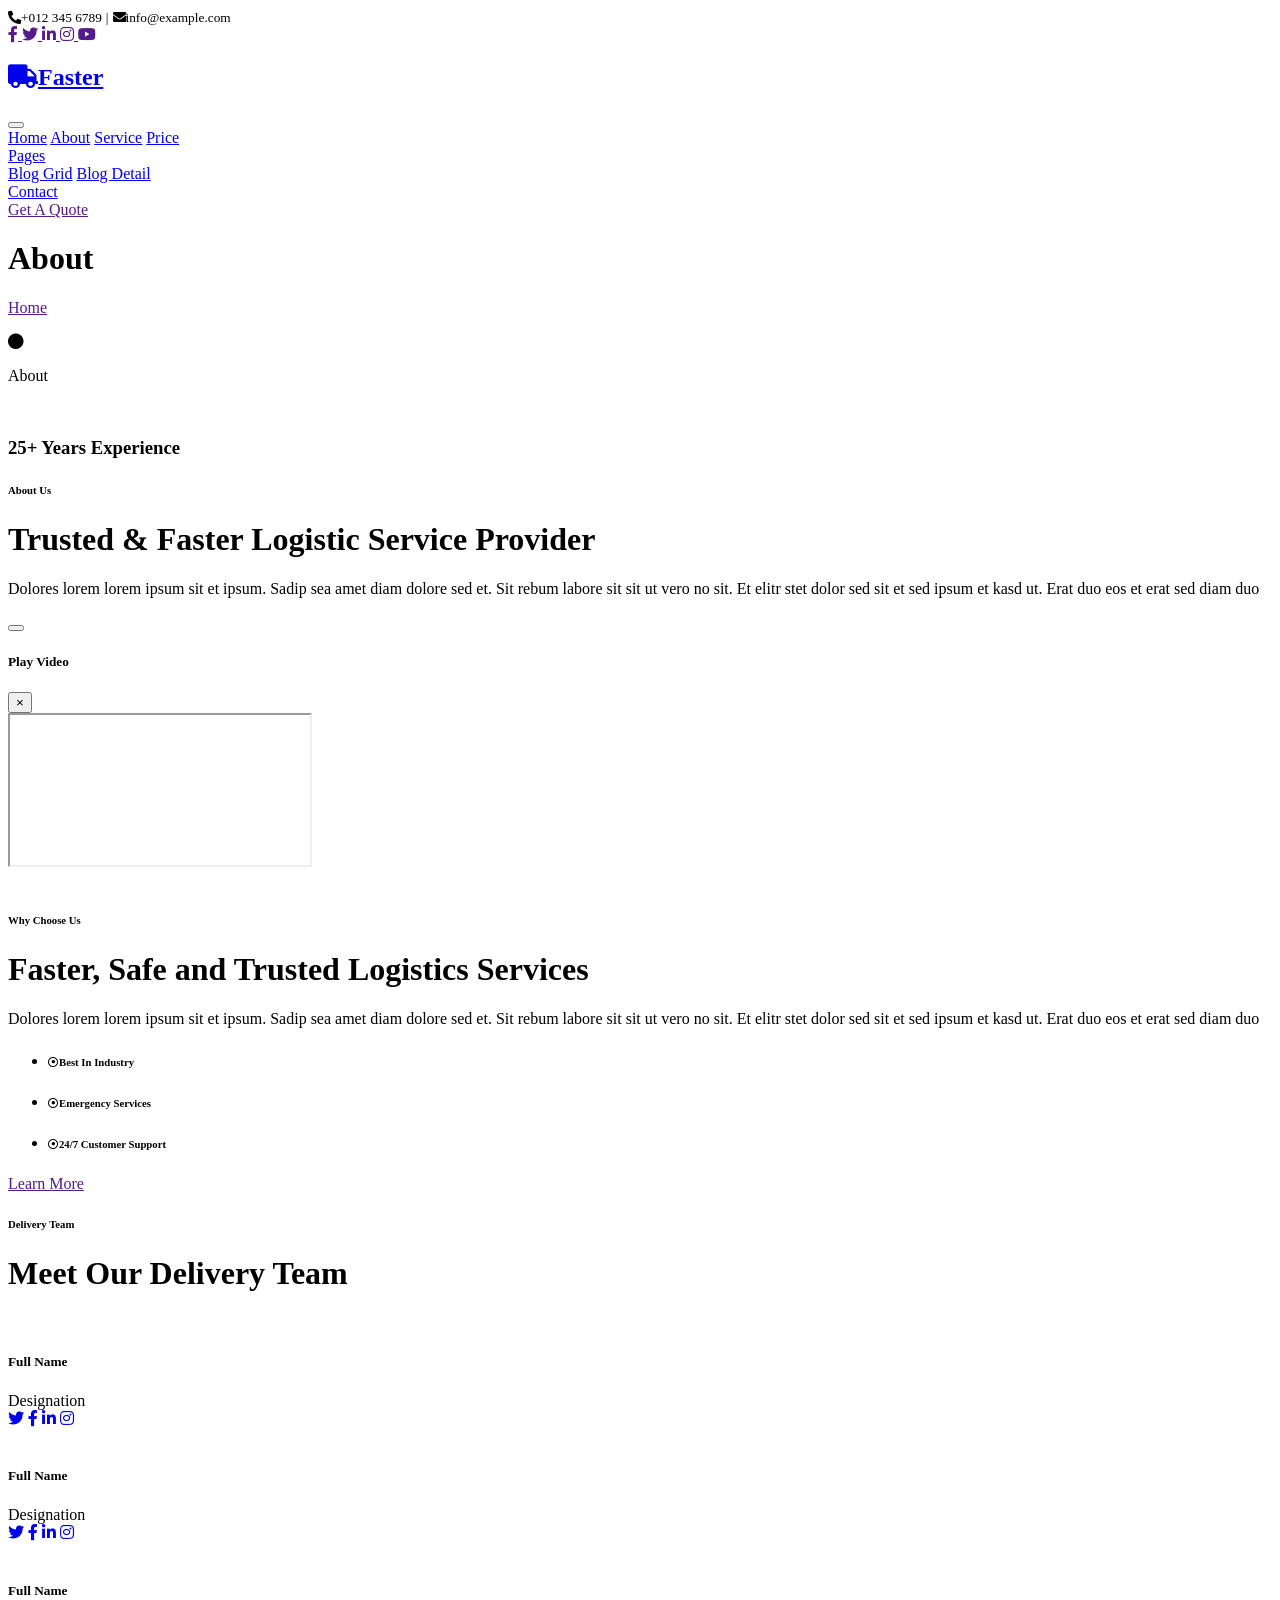
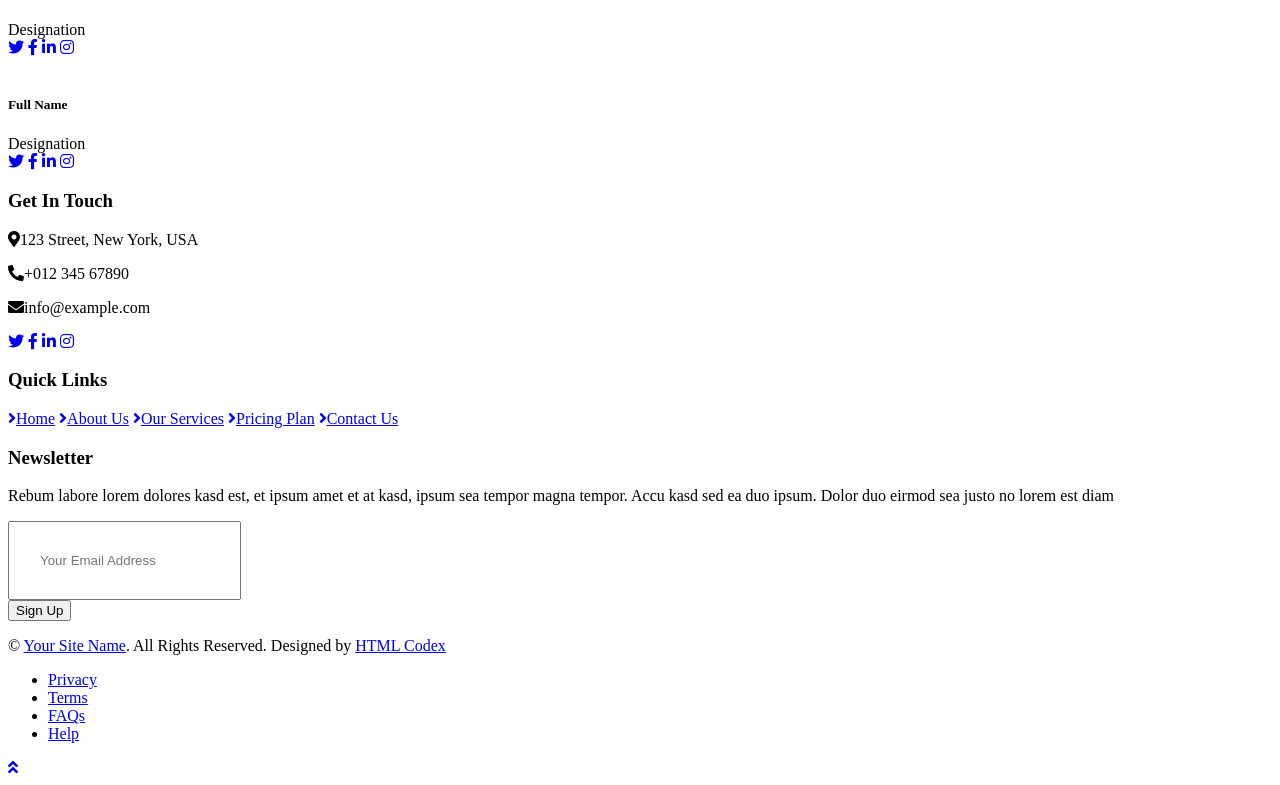
==== about.html @ ef4e95d3 "Add files via upload" ====
<!DOCTYPE html>
<html lang="en">

<head>
    <meta charset="utf-8">
    <title>FASTER - Logistics Company Website Template</title>
    <meta content="width=device-width, initial-scale=1.0" name="viewport">
    <meta content="Free HTML Templates" name="keywords">
    <meta content="Free HTML Templates" name="description">

    <!-- Favicon -->
    <link href="img/favicon.ico" rel="icon">

    <!-- Google Web Fonts -->
    <link rel="preconnect" href="https://fonts.gstatic.com">
    <link href="https://fonts.googleapis.com/css2?family=Poppins:wght@100;200;300;400;500;600;700;800;900&display=swap" rel="stylesheet">

    <!-- Font Awesome -->
    <link href="https://cdnjs.cloudflare.com/ajax/libs/font-awesome/5.10.0/css/all.min.css" rel="stylesheet">

    <!-- Libraries Stylesheet -->
    <link href="lib/owlcarousel/assets/owl.carousel.min.css" rel="stylesheet">

    <!-- Customized Bootstrap Stylesheet -->
    <link href="css/style.css" rel="stylesheet">
</head>

<body>
    <!-- Topbar Start -->
    <div class="container-fluid bg-dark">
        <div class="row py-2 px-lg-5">
            <div class="col-lg-6 text-center text-lg-left mb-2 mb-lg-0">
                <div class="d-inline-flex align-items-center text-white">
                    <small><i class="fa fa-phone-alt mr-2"></i>+012 345 6789</small>
                    <small class="px-3">|</small>
                    <small><i class="fa fa-envelope mr-2"></i>info@example.com</small>
                </div>
            </div>
            <div class="col-lg-6 text-center text-lg-right">
                <div class="d-inline-flex align-items-center">
                    <a class="text-white px-2" href="">
                        <i class="fab fa-facebook-f"></i>
                    </a>
                    <a class="text-white px-2" href="">
                        <i class="fab fa-twitter"></i>
                    </a>
                    <a class="text-white px-2" href="">
                        <i class="fab fa-linkedin-in"></i>
                    </a>
                    <a class="text-white px-2" href="">
                        <i class="fab fa-instagram"></i>
                    </a>
                    <a class="text-white pl-2" href="">
                        <i class="fab fa-youtube"></i>
                    </a>
                </div>
            </div>
        </div>
    </div>
    <!-- Topbar End -->


    <!-- Navbar Start -->
    <div class="container-fluid p-0">
        <nav class="navbar navbar-expand-lg bg-light navbar-light py-3 py-lg-0 px-lg-5">
            <a href="index.html" class="navbar-brand ml-lg-3">
                <h1 class="m-0 display-5 text-uppercase text-primary"><i class="fa fa-truck mr-2"></i>Faster</h1>
            </a>
            <button type="button" class="navbar-toggler" data-toggle="collapse" data-target="#navbarCollapse">
                <span class="navbar-toggler-icon"></span>
            </button>
            <div class="collapse navbar-collapse justify-content-between px-lg-3" id="navbarCollapse">
                <div class="navbar-nav m-auto py-0">
                    <a href="index.html" class="nav-item nav-link">Home</a>
                    <a href="about.html" class="nav-item nav-link active">About</a>
                    <a href="service.html" class="nav-item nav-link">Service</a>
                    <a href="price.html" class="nav-item nav-link">Price</a>
                    <div class="nav-item dropdown">
                        <a href="#" class="nav-link dropdown-toggle" data-toggle="dropdown">Pages</a>
                        <div class="dropdown-menu rounded-0 m-0">
                            <a href="blog.html" class="dropdown-item">Blog Grid</a>
                            <a href="single.html" class="dropdown-item">Blog Detail</a>
                        </div>
                    </div>
                    <a href="contact.html" class="nav-item nav-link">Contact</a>
                </div>
                <a href="" class="btn btn-primary py-2 px-4 d-none d-lg-block">Get A Quote</a>
            </div>
        </nav>
    </div>
    <!-- Navbar End -->


    <!-- Header Start -->
    <div class="jumbotron jumbotron-fluid mb-5">
        <div class="container text-center py-5">
            <h1 class="text-white display-3">About</h1>
            <div class="d-inline-flex align-items-center text-white">
                <p class="m-0"><a class="text-white" href="">Home</a></p>
                <i class="fa fa-circle px-3"></i>
                <p class="m-0">About</p>
            </div>
        </div>
    </div>
    <!-- Header End -->


    <!-- About Start -->
    <div class="container-fluid py-5">
        <div class="container">
            <div class="row align-items-center">
                <div class="col-lg-5 pb-4 pb-lg-0">
                    <img class="img-fluid w-100" src="img/about.jpg" alt="">
                    <div class="bg-primary text-dark text-center p-4">
                        <h3 class="m-0">25+ Years Experience</h3>
                    </div>
                </div>
                <div class="col-lg-7">
                    <h6 class="text-primary text-uppercase font-weight-bold">About Us</h6>
                    <h1 class="mb-4">Trusted & Faster Logistic Service Provider</h1>
                    <p class="mb-4">Dolores lorem lorem ipsum sit et ipsum. Sadip sea amet diam dolore sed et. Sit rebum labore sit sit ut vero no sit. Et elitr stet dolor sed sit et sed ipsum et kasd ut. Erat duo eos et erat sed diam duo</p>
                    <div class="d-flex align-items-center pt-2">
                        <button type="button" class="btn-play" data-toggle="modal"
                            data-src="https://www.youtube.com/embed/DWRcNpR6Kdc" data-target="#videoModal">
                            <span></span>
                        </button>
                        <h5 class="font-weight-bold m-0 ml-4">Play Video</h5>
                    </div>
                </div>
            </div>
        </div>
        <!-- Video Modal -->
        <div class="modal fade" id="videoModal" tabindex="-1" role="dialog" aria-labelledby="exampleModalLabel" aria-hidden="true">
            <div class="modal-dialog" role="document">
                <div class="modal-content">
                    <div class="modal-body">
                        <button type="button" class="close" data-dismiss="modal" aria-label="Close">
                            <span aria-hidden="true">&times;</span>
                        </button>        
                        <!-- 16:9 aspect ratio -->
                        <div class="embed-responsive embed-responsive-16by9">
                            <iframe class="embed-responsive-item" src="" id="video"  allowscriptaccess="always" allow="autoplay"></iframe>
                        </div>
                    </div>
                </div>
            </div>
        </div>
    </div>
    <!-- About End -->


    <!-- Features Start -->
    <div class="container-fluid bg-secondary my-5">
        <div class="container">
            <div class="row align-items-center">
                <div class="col-lg-5">
                    <img class="img-fluid w-100" src="img/feature.jpg" alt="">
                </div>
                <div class="col-lg-7 py-5 py-lg-0">
                    <h6 class="text-primary text-uppercase font-weight-bold">Why Choose Us</h6>
                    <h1 class="mb-4">Faster, Safe and Trusted Logistics Services</h1>
                    <p class="mb-4">Dolores lorem lorem ipsum sit et ipsum. Sadip sea amet diam dolore sed et. Sit rebum labore sit sit ut vero no sit. Et elitr stet dolor sed sit et sed ipsum et kasd ut. Erat duo eos et erat sed diam duo</p>
                    <ul class="list-inline">
                        <li><h6><i class="far fa-dot-circle text-primary mr-3"></i>Best In Industry</h6>
                        <li><h6><i class="far fa-dot-circle text-primary mr-3"></i>Emergency Services</h6></li>
                        <li><h6><i class="far fa-dot-circle text-primary mr-3"></i>24/7 Customer Support</h6></li>
                    </ul>
                    <a href="" class="btn btn-primary mt-3 py-2 px-4">Learn More</a>
                </div>
            </div>
        </div>
    </div>
    <!-- Features End -->


    <!-- Team Start -->
    <div class="container-fluid pt-5">
        <div class="container">
            <div class="text-center pb-2">
                <h6 class="text-primary text-uppercase font-weight-bold">Delivery Team</h6>
                <h1 class="mb-4">Meet Our Delivery Team</h1>
            </div>
            <div class="row">
                <div class="col-lg-3 col-md-6">
                    <div class="team card position-relative overflow-hidden border-0 mb-5">
                        <img class="card-img-top" src="img/team-1.jpg" alt="">
                        <div class="card-body text-center p-0">
                            <div class="team-text d-flex flex-column justify-content-center bg-secondary">
                                <h5 class="font-weight-bold">Full Name</h5>
                                <span>Designation</span>
                            </div>
                            <div class="team-social d-flex align-items-center justify-content-center bg-primary">
                                <a class="btn btn-outline-dark btn-social mr-2" href="#"><i class="fab fa-twitter"></i></a>
                                <a class="btn btn-outline-dark btn-social mr-2" href="#"><i class="fab fa-facebook-f"></i></a>
                                <a class="btn btn-outline-dark btn-social mr-2" href="#"><i class="fab fa-linkedin-in"></i></a>
                                <a class="btn btn-outline-dark btn-social" href="#"><i class="fab fa-instagram"></i></a>
                            </div>
                        </div>
                    </div>
                </div>
                <div class="col-lg-3 col-md-6">
                    <div class="team card position-relative overflow-hidden border-0 mb-5">
                        <img class="card-img-top" src="img/team-2.jpg" alt="">
                        <div class="card-body text-center p-0">
                            <div class="team-text d-flex flex-column justify-content-center bg-secondary">
                                <h5 class="font-weight-bold">Full Name</h5>
                                <span>Designation</span>
                            </div>
                            <div class="team-social d-flex align-items-center justify-content-center bg-primary">
                                <a class="btn btn-outline-dark btn-social mr-2" href="#"><i class="fab fa-twitter"></i></a>
                                <a class="btn btn-outline-dark btn-social mr-2" href="#"><i class="fab fa-facebook-f"></i></a>
                                <a class="btn btn-outline-dark btn-social mr-2" href="#"><i class="fab fa-linkedin-in"></i></a>
                                <a class="btn btn-outline-dark btn-social" href="#"><i class="fab fa-instagram"></i></a>
                            </div>
                        </div>
                    </div>
                </div>
                <div class="col-lg-3 col-md-6">
                    <div class="team card position-relative overflow-hidden border-0 mb-5">
                        <img class="card-img-top" src="img/team-3.jpg" alt="">
                        <div class="card-body text-center p-0">
                            <div class="team-text d-flex flex-column justify-content-center bg-secondary">
                                <h5 class="font-weight-bold">Full Name</h5>
                                <span>Designation</span>
                            </div>
                            <div class="team-social d-flex align-items-center justify-content-center bg-primary">
                                <a class="btn btn-outline-dark btn-social mr-2" href="#"><i class="fab fa-twitter"></i></a>
                                <a class="btn btn-outline-dark btn-social mr-2" href="#"><i class="fab fa-facebook-f"></i></a>
                                <a class="btn btn-outline-dark btn-social mr-2" href="#"><i class="fab fa-linkedin-in"></i></a>
                                <a class="btn btn-outline-dark btn-social" href="#"><i class="fab fa-instagram"></i></a>
                            </div>
                        </div>
                    </div>
                </div>
                <div class="col-lg-3 col-md-6">
                    <div class="team card position-relative overflow-hidden border-0 mb-5">
                        <img class="card-img-top" src="img/team-4.jpg" alt="">
                        <div class="card-body text-center p-0">
                            <div class="team-text d-flex flex-column justify-content-center bg-secondary">
                                <h5 class="font-weight-bold">Full Name</h5>
                                <span>Designation</span>
                            </div>
                            <div class="team-social d-flex align-items-center justify-content-center bg-primary">
                                <a class="btn btn-outline-dark btn-social mr-2" href="#"><i class="fab fa-twitter"></i></a>
                                <a class="btn btn-outline-dark btn-social mr-2" href="#"><i class="fab fa-facebook-f"></i></a>
                                <a class="btn btn-outline-dark btn-social mr-2" href="#"><i class="fab fa-linkedin-in"></i></a>
                                <a class="btn btn-outline-dark btn-social" href="#"><i class="fab fa-instagram"></i></a>
                            </div>
                        </div>
                    </div>
                </div>
            </div>
        </div>
    </div>
    <!-- Team End -->


    <!-- Footer Start -->
    <div class="container-fluid bg-dark text-white mt-5 py-5 px-sm-3 px-md-5">
        <div class="row pt-5">
            <div class="col-lg-7 col-md-6">
                <div class="row">
                    <div class="col-md-6 mb-5">
                        <h3 class="text-primary mb-4">Get In Touch</h3>
                        <p><i class="fa fa-map-marker-alt mr-2"></i>123 Street, New York, USA</p>
                        <p><i class="fa fa-phone-alt mr-2"></i>+012 345 67890</p>
                        <p><i class="fa fa-envelope mr-2"></i>info@example.com</p>
                        <div class="d-flex justify-content-start mt-4">
                            <a class="btn btn-outline-light btn-social mr-2" href="#"><i class="fab fa-twitter"></i></a>
                            <a class="btn btn-outline-light btn-social mr-2" href="#"><i class="fab fa-facebook-f"></i></a>
                            <a class="btn btn-outline-light btn-social mr-2" href="#"><i class="fab fa-linkedin-in"></i></a>
                            <a class="btn btn-outline-light btn-social" href="#"><i class="fab fa-instagram"></i></a>
                        </div>
                    </div>
                    <div class="col-md-6 mb-5">
                        <h3 class="text-primary mb-4">Quick Links</h3>
                        <div class="d-flex flex-column justify-content-start">
                            <a class="text-white mb-2" href="#"><i class="fa fa-angle-right mr-2"></i>Home</a>
                            <a class="text-white mb-2" href="#"><i class="fa fa-angle-right mr-2"></i>About Us</a>
                            <a class="text-white mb-2" href="#"><i class="fa fa-angle-right mr-2"></i>Our Services</a>
                            <a class="text-white mb-2" href="#"><i class="fa fa-angle-right mr-2"></i>Pricing Plan</a>
                            <a class="text-white" href="#"><i class="fa fa-angle-right mr-2"></i>Contact Us</a>
                        </div>
                    </div>
                </div>
            </div>
            <div class="col-lg-5 col-md-6 mb-5">
                <h3 class="text-primary mb-4">Newsletter</h3>
                <p>Rebum labore lorem dolores kasd est, et ipsum amet et at kasd, ipsum sea tempor magna tempor. Accu kasd sed ea duo ipsum. Dolor duo eirmod sea justo no lorem est diam</p>
                <div class="w-100">
                    <div class="input-group">
                        <input type="text" class="form-control border-light" style="padding: 30px;" placeholder="Your Email Address">
                        <div class="input-group-append">
                            <button class="btn btn-primary px-4">Sign Up</button>
                        </div>
                    </div>
                </div>
            </div>
        </div>
    </div>
    <div class="container-fluid bg-dark text-white border-top py-4 px-sm-3 px-md-5" style="border-color: #3E3E4E !important;">
        <div class="row">
            <div class="col-lg-6 text-center text-md-left mb-3 mb-md-0">
                <p class="m-0 text-white">&copy; <a href="#">Your Site Name</a>. All Rights Reserved. 
				
				<!--/*** This template is free as long as you keep the footer author’s credit link/attribution link/backlink. If you'd like to use the template without the footer author’s credit link/attribution link/backlink, you can purchase the Credit Removal License from "https://htmlcodex.com/credit-removal". Thank you for your support. ***/-->
				Designed by <a href="https://htmlcodex.com">HTML Codex</a>
                </p>
            </div>
            <div class="col-lg-6 text-center text-md-right">
                <ul class="nav d-inline-flex">
                    <li class="nav-item">
                        <a class="nav-link text-white py-0" href="#">Privacy</a>
                    </li>
                    <li class="nav-item">
                        <a class="nav-link text-white py-0" href="#">Terms</a>
                    </li>
                    <li class="nav-item">
                        <a class="nav-link text-white py-0" href="#">FAQs</a>
                    </li>
                    <li class="nav-item">
                        <a class="nav-link text-white py-0" href="#">Help</a>
                    </li>
                </ul>
            </div>
        </div>
    </div>
    <!-- Footer End -->


    <!-- Back to Top -->
    <a href="#" class="btn btn-lg btn-primary back-to-top"><i class="fa fa-angle-double-up"></i></a>


    <!-- JavaScript Libraries -->
    <script src="https://code.jquery.com/jquery-3.4.1.min.js"></script>
    <script src="https://stackpath.bootstrapcdn.com/bootstrap/4.4.1/js/bootstrap.bundle.min.js"></script>
    <script src="lib/easing/easing.min.js"></script>
    <script src="lib/waypoints/waypoints.min.js"></script>
    <script src="lib/counterup/counterup.min.js"></script>
    <script src="lib/owlcarousel/owl.carousel.min.js"></script>

    <!-- Contact Javascript File -->
    <script src="mail/jqBootstrapValidation.min.js"></script>
    <script src="mail/contact.js"></script>

    <!-- Template Javascript -->
    <script src="js/main.js"></script>
</body>

</html>
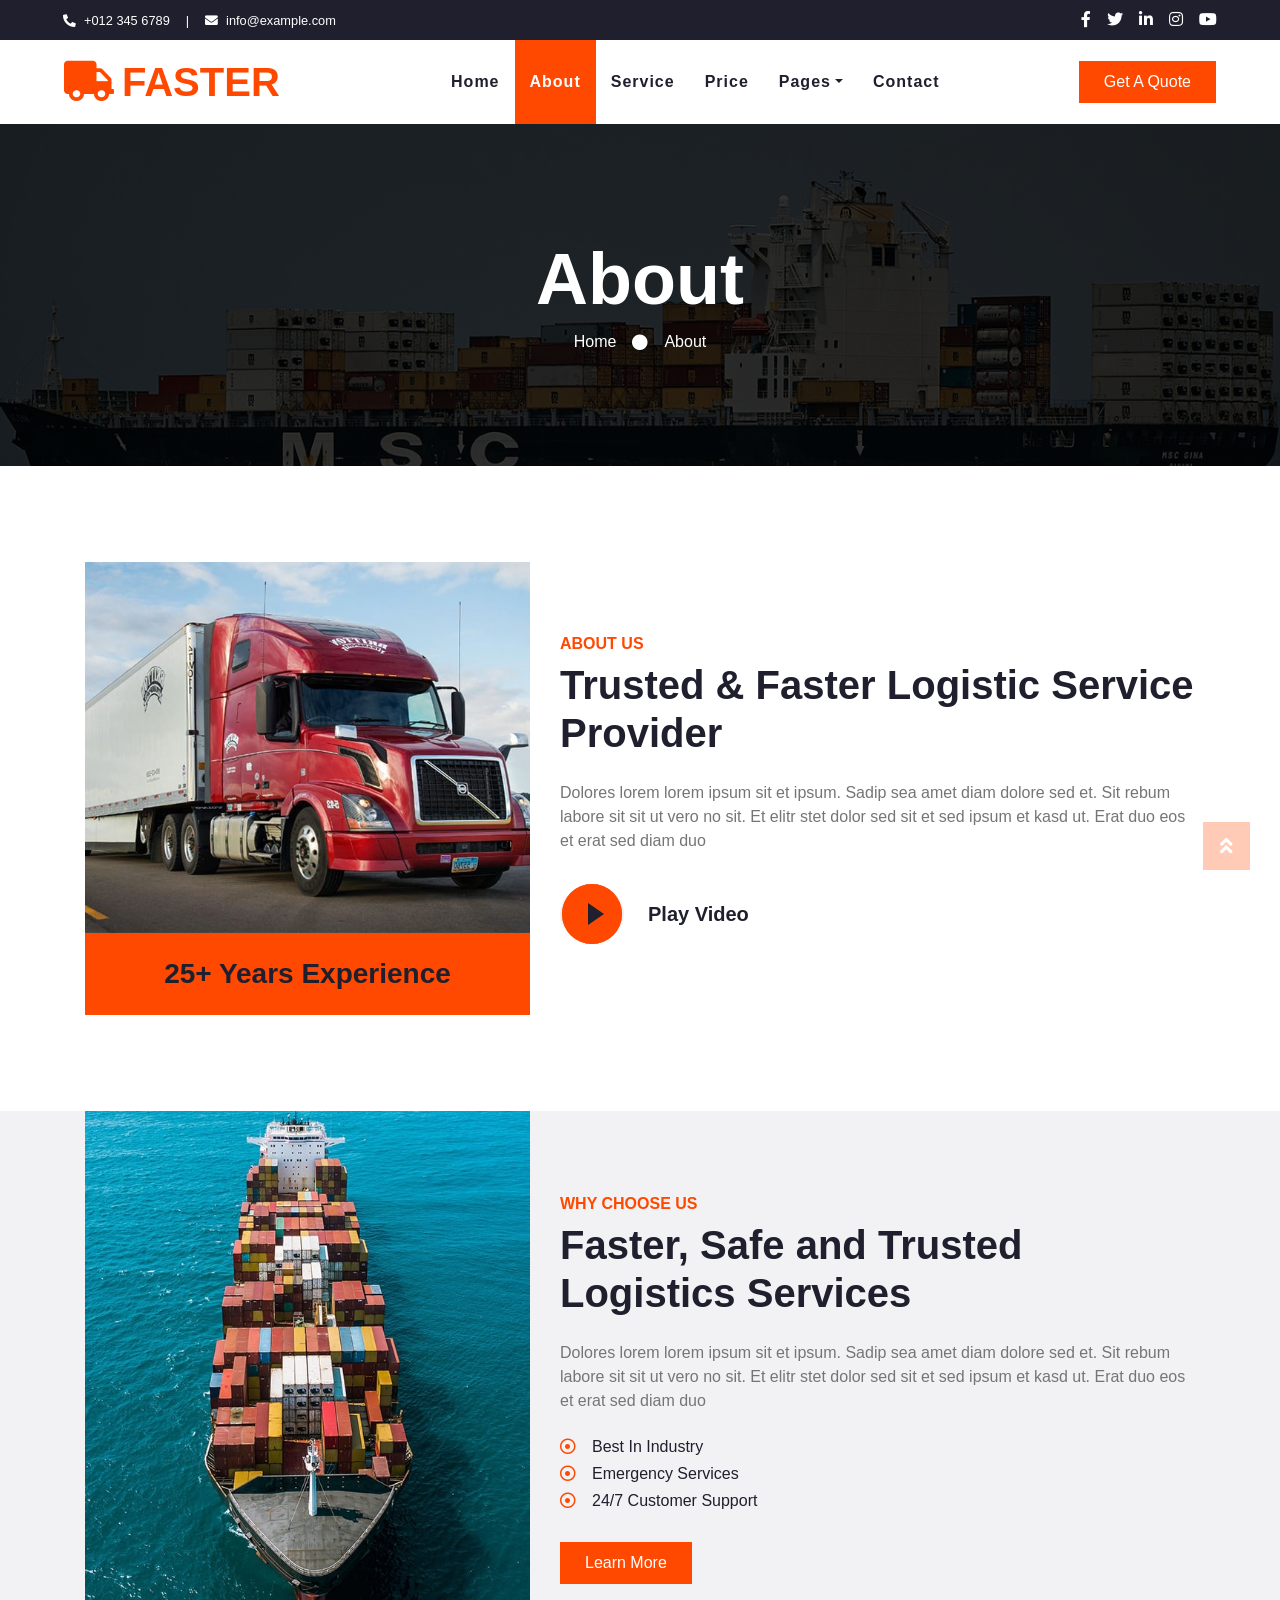
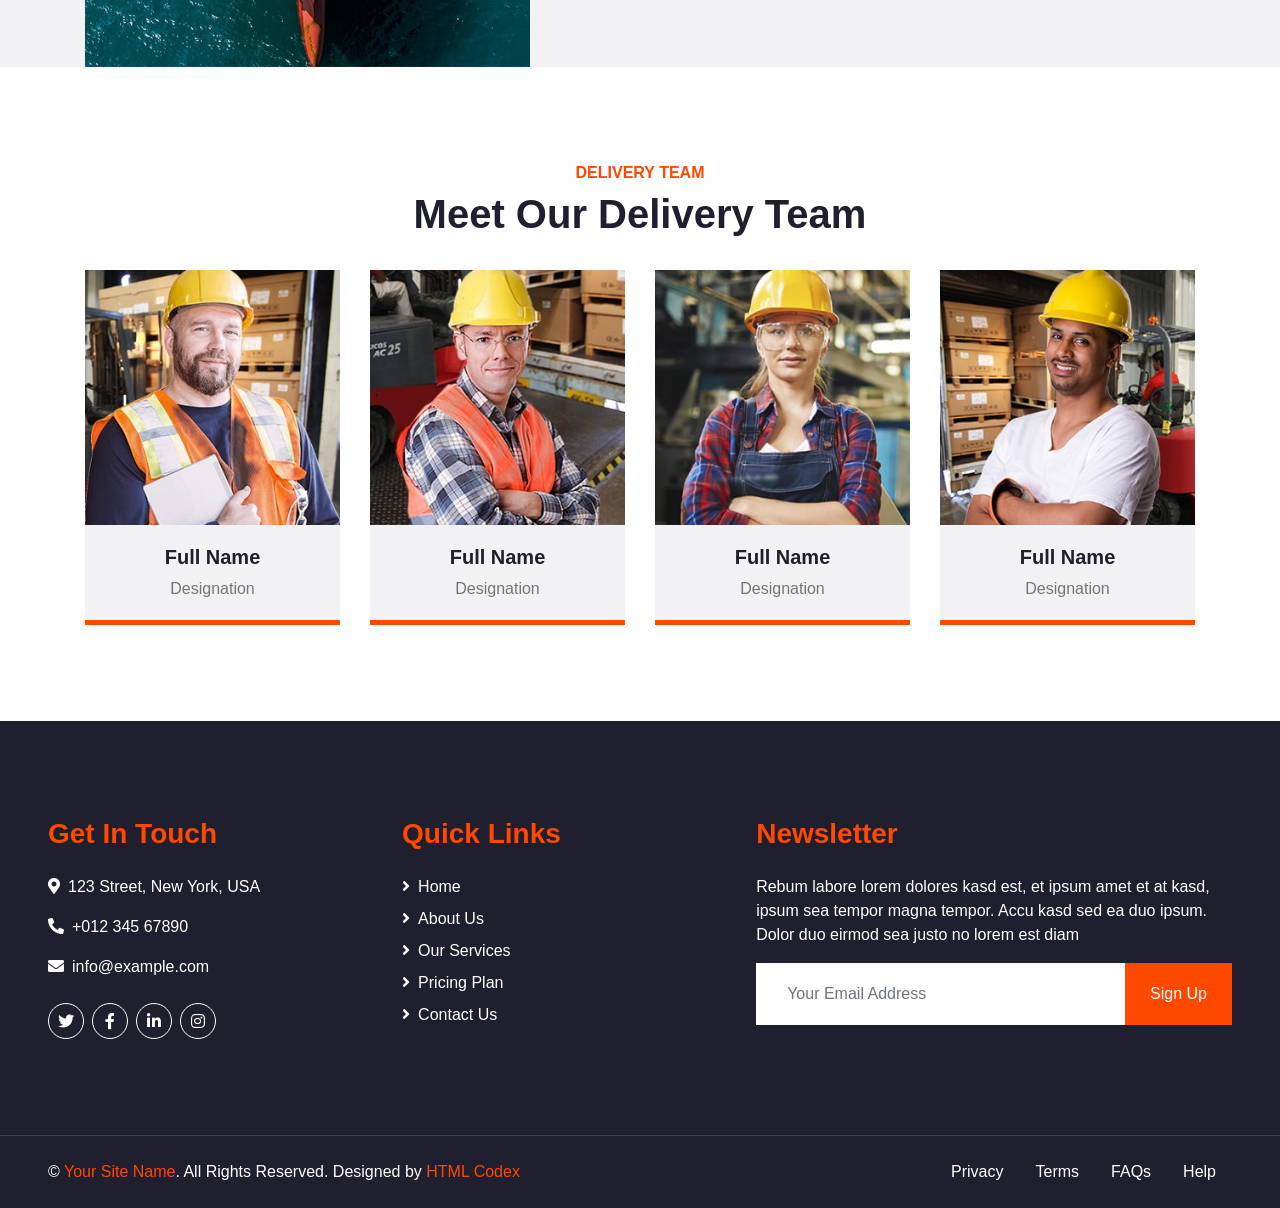
==== commit 90f45141: "Update about.html" ====
--- a/about.html
+++ b/about.html
@@ -3,7 +3,7 @@
 
 <head>
     <meta charset="utf-8">
-    <title>FASTER - Logistics Company Website Template</title>
+    <title>FASTER </title>
     <meta content="width=device-width, initial-scale=1.0" name="viewport">
     <meta content="Free HTML Templates" name="keywords">
     <meta content="Free HTML Templates" name="description">
@@ -348,4 +348,5 @@
     <script src="js/main.js"></script>
 </body>
 
-</html>+
+</html>
--- a/css/style.css
+++ b/css/style.css
@@ -0,0 +1,9706 @@
+/******* Bootstrap Theming ********/
+/*!
+ * Bootstrap v4.5.3 (https://getbootstrap.com/)
+ * Copyright 2011-2020 The Bootstrap Authors
+ * Copyright 2011-2020 Twitter, Inc.
+ * Licensed under MIT (https://github.com/twbs/bootstrap/blob/main/LICENSE)
+ */
+:root {
+  --blue: #007bff;
+  --indigo: #6610f2;
+  --purple: #6f42c1;
+  --pink: #e83e8c;
+  --red: #dc3545;
+  --orange: #fd7e14;
+  --yellow: #ffc107;
+  --green: #28a745;
+  --teal: #20c997;
+  --cyan: #17a2b8;
+  --white: #fff;
+  --gray: #6c757d;
+  --gray-dark: #343a40;
+  --primary: #FF4800;
+  --secondary: #F2F2F4;
+  --success: #28a745;
+  --info: #17a2b8;
+  --warning: #ffc107;
+  --danger: #dc3545;
+  --light: #FFFFFF;
+  --dark: #1F1F2E;
+  --breakpoint-xs: 0;
+  --breakpoint-sm: 576px;
+  --breakpoint-md: 768px;
+  --breakpoint-lg: 992px;
+  --breakpoint-xl: 1200px;
+  --font-family-sans-serif: "Poppins", sans-serif;
+  --font-family-monospace: SFMono-Regular, Menlo, Monaco, Consolas, "Liberation Mono", "Courier New", monospace;
+}
+
+*,
+*::before,
+*::after {
+  box-sizing: border-box;
+}
+
+html {
+  font-family: sans-serif;
+  line-height: 1.15;
+  -webkit-text-size-adjust: 100%;
+  -webkit-tap-highlight-color: rgba(0, 0, 0, 0);
+}
+
+article, aside, figcaption, figure, footer, header, hgroup, main, nav, section {
+  display: block;
+}
+
+body {
+  margin: 0;
+  font-family: "Poppins", sans-serif;
+  font-size: 1rem;
+  font-weight: 400;
+  line-height: 1.5;
+  color: #757575;
+  text-align: left;
+  background-color: #fff;
+}
+
+[tabindex="-1"]:focus:not(:focus-visible) {
+  outline: 0 !important;
+}
+
+hr {
+  box-sizing: content-box;
+  height: 0;
+  overflow: visible;
+}
+
+h1, h2, h3, h4, h5, h6 {
+  margin-top: 0;
+  margin-bottom: 0.5rem;
+}
+
+p {
+  margin-top: 0;
+  margin-bottom: 1rem;
+}
+
+abbr[title],
+abbr[data-original-title] {
+  text-decoration: underline;
+  text-decoration: underline dotted;
+  cursor: help;
+  border-bottom: 0;
+  text-decoration-skip-ink: none;
+}
+
+address {
+  margin-bottom: 1rem;
+  font-style: normal;
+  line-height: inherit;
+}
+
+ol,
+ul,
+dl {
+  margin-top: 0;
+  margin-bottom: 1rem;
+}
+
+ol ol,
+ul ul,
+ol ul,
+ul ol {
+  margin-bottom: 0;
+}
+
+dt {
+  font-weight: 700;
+}
+
+dd {
+  margin-bottom: .5rem;
+  margin-left: 0;
+}
+
+blockquote {
+  margin: 0 0 1rem;
+}
+
+b,
+strong {
+  font-weight: bolder;
+}
+
+small {
+  font-size: 80%;
+}
+
+sub,
+sup {
+  position: relative;
+  font-size: 75%;
+  line-height: 0;
+  vertical-align: baseline;
+}
+
+sub {
+  bottom: -.25em;
+}
+
+sup {
+  top: -.5em;
+}
+
+a {
+  color: #FF4800;
+  text-decoration: none;
+  background-color: transparent;
+}
+
+a:hover {
+  color: #b33200;
+  text-decoration: underline;
+}
+
+a:not([href]):not([class]) {
+  color: inherit;
+  text-decoration: none;
+}
+
+a:not([href]):not([class]):hover {
+  color: inherit;
+  text-decoration: none;
+}
+
+pre,
+code,
+kbd,
+samp {
+  font-family: SFMono-Regular, Menlo, Monaco, Consolas, "Liberation Mono", "Courier New", monospace;
+  font-size: 1em;
+}
+
+pre {
+  margin-top: 0;
+  margin-bottom: 1rem;
+  overflow: auto;
+  -ms-overflow-style: scrollbar;
+}
+
+figure {
+  margin: 0 0 1rem;
+}
+
+img {
+  vertical-align: middle;
+  border-style: none;
+}
+
+svg {
+  overflow: hidden;
+  vertical-align: middle;
+}
+
+table {
+  border-collapse: collapse;
+}
+
+caption {
+  padding-top: 0.75rem;
+  padding-bottom: 0.75rem;
+  color: #6c757d;
+  text-align: left;
+  caption-side: bottom;
+}
+
+th {
+  text-align: inherit;
+  text-align: -webkit-match-parent;
+}
+
+label {
+  display: inline-block;
+  margin-bottom: 0.5rem;
+}
+
+button {
+  border-radius: 0;
+}
+
+button:focus {
+  outline: 1px dotted;
+  outline: 5px auto -webkit-focus-ring-color;
+}
+
+input,
+button,
+select,
+optgroup,
+textarea {
+  margin: 0;
+  font-family: inherit;
+  font-size: inherit;
+  line-height: inherit;
+}
+
+button,
+input {
+  overflow: visible;
+}
+
+button,
+select {
+  text-transform: none;
+}
+
+[role="button"] {
+  cursor: pointer;
+}
+
+select {
+  word-wrap: normal;
+}
+
+button,
+[type="button"],
+[type="reset"],
+[type="submit"] {
+  -webkit-appearance: button;
+}
+
+button:not(:disabled),
+[type="button"]:not(:disabled),
+[type="reset"]:not(:disabled),
+[type="submit"]:not(:disabled) {
+  cursor: pointer;
+}
+
+button::-moz-focus-inner,
+[type="button"]::-moz-focus-inner,
+[type="reset"]::-moz-focus-inner,
+[type="submit"]::-moz-focus-inner {
+  padding: 0;
+  border-style: none;
+}
+
+input[type="radio"],
+input[type="checkbox"] {
+  box-sizing: border-box;
+  padding: 0;
+}
+
+textarea {
+  overflow: auto;
+  resize: vertical;
+}
+
+fieldset {
+  min-width: 0;
+  padding: 0;
+  margin: 0;
+  border: 0;
+}
+
+legend {
+  display: block;
+  width: 100%;
+  max-width: 100%;
+  padding: 0;
+  margin-bottom: .5rem;
+  font-size: 1.5rem;
+  line-height: inherit;
+  color: inherit;
+  white-space: normal;
+}
+
+@media (max-width: 1200px) {
+  legend {
+    font-size: calc(1.275rem + 0.3vw) ;
+  }
+}
+
+progress {
+  vertical-align: baseline;
+}
+
+[type="number"]::-webkit-inner-spin-button,
+[type="number"]::-webkit-outer-spin-button {
+  height: auto;
+}
+
+[type="search"] {
+  outline-offset: -2px;
+  -webkit-appearance: none;
+}
+
+[type="search"]::-webkit-search-decoration {
+  -webkit-appearance: none;
+}
+
+::-webkit-file-upload-button {
+  font: inherit;
+  -webkit-appearance: button;
+}
+
+output {
+  display: inline-block;
+}
+
+summary {
+  display: list-item;
+  cursor: pointer;
+}
+
+template {
+  display: none;
+}
+
+[hidden] {
+  display: none !important;
+}
+
+h1, h2, h3, h4, h5, h6,
+.h1, .h2, .h3, .h4, .h5, .h6 {
+  margin-bottom: 0.5rem;
+  font-weight: 500;
+  line-height: 1.2;
+  color: #1F1F2E;
+}
+
+h1, .h1 {
+  font-size: 2.5rem;
+}
+
+@media (max-width: 1200px) {
+  h1, .h1 {
+    font-size: calc(1.375rem + 1.5vw) ;
+  }
+}
+
+h2, .h2 {
+  font-size: 2rem;
+}
+
+@media (max-width: 1200px) {
+  h2, .h2 {
+    font-size: calc(1.325rem + 0.9vw) ;
+  }
+}
+
+h3, .h3 {
+  font-size: 1.75rem;
+}
+
+@media (max-width: 1200px) {
+  h3, .h3 {
+    font-size: calc(1.3rem + 0.6vw) ;
+  }
+}
+
+h4, .h4 {
+  font-size: 1.5rem;
+}
+
+@media (max-width: 1200px) {
+  h4, .h4 {
+    font-size: calc(1.275rem + 0.3vw) ;
+  }
+}
+
+h5, .h5 {
+  font-size: 1.25rem;
+}
+
+h6, .h6 {
+  font-size: 1rem;
+}
+
+.lead {
+  font-size: 1.25rem;
+  font-weight: 300;
+}
+
+.display-1 {
+  font-size: 6rem;
+  font-weight: 300;
+  line-height: 1.2;
+}
+
+@media (max-width: 1200px) {
+  .display-1 {
+    font-size: calc(1.725rem + 5.7vw) ;
+  }
+}
+
+.display-2 {
+  font-size: 5.5rem;
+  font-weight: 300;
+  line-height: 1.2;
+}
+
+@media (max-width: 1200px) {
+  .display-2 {
+    font-size: calc(1.675rem + 5.1vw) ;
+  }
+}
+
+.display-3 {
+  font-size: 4.5rem;
+  font-weight: 300;
+  line-height: 1.2;
+}
+
+@media (max-width: 1200px) {
+  .display-3 {
+    font-size: calc(1.575rem + 3.9vw) ;
+  }
+}
+
+.display-4 {
+  font-size: 3.5rem;
+  font-weight: 300;
+  line-height: 1.2;
+}
+
+@media (max-width: 1200px) {
+  .display-4 {
+    font-size: calc(1.475rem + 2.7vw) ;
+  }
+}
+
+hr {
+  margin-top: 1rem;
+  margin-bottom: 1rem;
+  border: 0;
+  border-top: 1px solid rgba(0, 0, 0, 0.1);
+}
+
+small,
+.small {
+  font-size: 80%;
+  font-weight: 400;
+}
+
+mark,
+.mark {
+  padding: 0.2em;
+  background-color: #fcf8e3;
+}
+
+.list-unstyled {
+  padding-left: 0;
+  list-style: none;
+}
+
+.list-inline {
+  padding-left: 0;
+  list-style: none;
+}
+
+.list-inline-item {
+  display: inline-block;
+}
+
+.list-inline-item:not(:last-child) {
+  margin-right: 0.5rem;
+}
+
+.initialism {
+  font-size: 90%;
+  text-transform: uppercase;
+}
+
+.blockquote {
+  margin-bottom: 1rem;
+  font-size: 1.25rem;
+}
+
+.blockquote-footer {
+  display: block;
+  font-size: 80%;
+  color: #6c757d;
+}
+
+.blockquote-footer::before {
+  content: "\2014\00A0";
+}
+
+.img-fluid {
+  max-width: 100%;
+  height: auto;
+}
+
+.img-thumbnail {
+  padding: 0.25rem;
+  background-color: #fff;
+  border: 1px solid #dee2e6;
+  max-width: 100%;
+  height: auto;
+}
+
+.figure {
+  display: inline-block;
+}
+
+.figure-img {
+  margin-bottom: 0.5rem;
+  line-height: 1;
+}
+
+.figure-caption {
+  font-size: 90%;
+  color: #6c757d;
+}
+
+code {
+  font-size: 87.5%;
+  color: #e83e8c;
+  word-wrap: break-word;
+}
+
+a > code {
+  color: inherit;
+}
+
+kbd {
+  padding: 0.2rem 0.4rem;
+  font-size: 87.5%;
+  color: #fff;
+  background-color: #212529;
+}
+
+kbd kbd {
+  padding: 0;
+  font-size: 100%;
+  font-weight: 700;
+}
+
+pre {
+  display: block;
+  font-size: 87.5%;
+  color: #212529;
+}
+
+pre code {
+  font-size: inherit;
+  color: inherit;
+  word-break: normal;
+}
+
+.pre-scrollable {
+  max-height: 340px;
+  overflow-y: scroll;
+}
+
+.container,
+.container-fluid,
+.container-sm,
+.container-md,
+.container-lg,
+.container-xl {
+  width: 100%;
+  padding-right: 15px;
+  padding-left: 15px;
+  margin-right: auto;
+  margin-left: auto;
+}
+
+@media (min-width: 576px) {
+  .container, .container-sm {
+    max-width: 540px;
+  }
+}
+
+@media (min-width: 768px) {
+  .container, .container-sm, .container-md {
+    max-width: 720px;
+  }
+}
+
+@media (min-width: 992px) {
+  .container, .container-sm, .container-md, .container-lg {
+    max-width: 960px;
+  }
+}
+
+@media (min-width: 1200px) {
+  .container, .container-sm, .container-md, .container-lg, .container-xl {
+    max-width: 1140px;
+  }
+}
+
+.row {
+  display: flex;
+  flex-wrap: wrap;
+  margin-right: -15px;
+  margin-left: -15px;
+}
+
+.no-gutters {
+  margin-right: 0;
+  margin-left: 0;
+}
+
+.no-gutters > .col,
+.no-gutters > [class*="col-"] {
+  padding-right: 0;
+  padding-left: 0;
+}
+
+.col-1, .col-2, .col-3, .col-4, .col-5, .col-6, .col-7, .col-8, .col-9, .col-10, .col-11, .col-12, .col,
+.col-auto, .col-sm-1, .col-sm-2, .col-sm-3, .col-sm-4, .col-sm-5, .col-sm-6, .col-sm-7, .col-sm-8, .col-sm-9, .col-sm-10, .col-sm-11, .col-sm-12, .col-sm,
+.col-sm-auto, .col-md-1, .col-md-2, .col-md-3, .col-md-4, .col-md-5, .col-md-6, .col-md-7, .col-md-8, .col-md-9, .col-md-10, .col-md-11, .col-md-12, .col-md,
+.col-md-auto, .col-lg-1, .col-lg-2, .col-lg-3, .col-lg-4, .col-lg-5, .col-lg-6, .col-lg-7, .col-lg-8, .col-lg-9, .col-lg-10, .col-lg-11, .col-lg-12, .col-lg,
+.col-lg-auto, .col-xl-1, .col-xl-2, .col-xl-3, .col-xl-4, .col-xl-5, .col-xl-6, .col-xl-7, .col-xl-8, .col-xl-9, .col-xl-10, .col-xl-11, .col-xl-12, .col-xl,
+.col-xl-auto {
+  position: relative;
+  width: 100%;
+  padding-right: 15px;
+  padding-left: 15px;
+}
+
+.col {
+  flex-basis: 0;
+  flex-grow: 1;
+  max-width: 100%;
+}
+
+.row-cols-1 > * {
+  flex: 0 0 100%;
+  max-width: 100%;
+}
+
+.row-cols-2 > * {
+  flex: 0 0 50%;
+  max-width: 50%;
+}
+
+.row-cols-3 > * {
+  flex: 0 0 33.33333%;
+  max-width: 33.33333%;
+}
+
+.row-cols-4 > * {
+  flex: 0 0 25%;
+  max-width: 25%;
+}
+
+.row-cols-5 > * {
+  flex: 0 0 20%;
+  max-width: 20%;
+}
+
+.row-cols-6 > * {
+  flex: 0 0 16.66667%;
+  max-width: 16.66667%;
+}
+
+.col-auto {
+  flex: 0 0 auto;
+  width: auto;
+  max-width: 100%;
+}
+
+.col-1 {
+  flex: 0 0 8.33333%;
+  max-width: 8.33333%;
+}
+
+.col-2 {
+  flex: 0 0 16.66667%;
+  max-width: 16.66667%;
+}
+
+.col-3 {
+  flex: 0 0 25%;
+  max-width: 25%;
+}
+
+.col-4 {
+  flex: 0 0 33.33333%;
+  max-width: 33.33333%;
+}
+
+.col-5 {
+  flex: 0 0 41.66667%;
+  max-width: 41.66667%;
+}
+
+.col-6 {
+  flex: 0 0 50%;
+  max-width: 50%;
+}
+
+.col-7 {
+  flex: 0 0 58.33333%;
+  max-width: 58.33333%;
+}
+
+.col-8 {
+  flex: 0 0 66.66667%;
+  max-width: 66.66667%;
+}
+
+.col-9 {
+  flex: 0 0 75%;
+  max-width: 75%;
+}
+
+.col-10 {
+  flex: 0 0 83.33333%;
+  max-width: 83.33333%;
+}
+
+.col-11 {
+  flex: 0 0 91.66667%;
+  max-width: 91.66667%;
+}
+
+.col-12 {
+  flex: 0 0 100%;
+  max-width: 100%;
+}
+
+.order-first {
+  order: -1;
+}
+
+.order-last {
+  order: 13;
+}
+
+.order-0 {
+  order: 0;
+}
+
+.order-1 {
+  order: 1;
+}
+
+.order-2 {
+  order: 2;
+}
+
+.order-3 {
+  order: 3;
+}
+
+.order-4 {
+  order: 4;
+}
+
+.order-5 {
+  order: 5;
+}
+
+.order-6 {
+  order: 6;
+}
+
+.order-7 {
+  order: 7;
+}
+
+.order-8 {
+  order: 8;
+}
+
+.order-9 {
+  order: 9;
+}
+
+.order-10 {
+  order: 10;
+}
+
+.order-11 {
+  order: 11;
+}
+
+.order-12 {
+  order: 12;
+}
+
+.offset-1 {
+  margin-left: 8.33333%;
+}
+
+.offset-2 {
+  margin-left: 16.66667%;
+}
+
+.offset-3 {
+  margin-left: 25%;
+}
+
+.offset-4 {
+  margin-left: 33.33333%;
+}
+
+.offset-5 {
+  margin-left: 41.66667%;
+}
+
+.offset-6 {
+  margin-left: 50%;
+}
+
+.offset-7 {
+  margin-left: 58.33333%;
+}
+
+.offset-8 {
+  margin-left: 66.66667%;
+}
+
+.offset-9 {
+  margin-left: 75%;
+}
+
+.offset-10 {
+  margin-left: 83.33333%;
+}
+
+.offset-11 {
+  margin-left: 91.66667%;
+}
+
+@media (min-width: 576px) {
+  .col-sm {
+    flex-basis: 0;
+    flex-grow: 1;
+    max-width: 100%;
+  }
+  .row-cols-sm-1 > * {
+    flex: 0 0 100%;
+    max-width: 100%;
+  }
+  .row-cols-sm-2 > * {
+    flex: 0 0 50%;
+    max-width: 50%;
+  }
+  .row-cols-sm-3 > * {
+    flex: 0 0 33.33333%;
+    max-width: 33.33333%;
+  }
+  .row-cols-sm-4 > * {
+    flex: 0 0 25%;
+    max-width: 25%;
+  }
+  .row-cols-sm-5 > * {
+    flex: 0 0 20%;
+    max-width: 20%;
+  }
+  .row-cols-sm-6 > * {
+    flex: 0 0 16.66667%;
+    max-width: 16.66667%;
+  }
+  .col-sm-auto {
+    flex: 0 0 auto;
+    width: auto;
+    max-width: 100%;
+  }
+  .col-sm-1 {
+    flex: 0 0 8.33333%;
+    max-width: 8.33333%;
+  }
+  .col-sm-2 {
+    flex: 0 0 16.66667%;
+    max-width: 16.66667%;
+  }
+  .col-sm-3 {
+    flex: 0 0 25%;
+    max-width: 25%;
+  }
+  .col-sm-4 {
+    flex: 0 0 33.33333%;
+    max-width: 33.33333%;
+  }
+  .col-sm-5 {
+    flex: 0 0 41.66667%;
+    max-width: 41.66667%;
+  }
+  .col-sm-6 {
+    flex: 0 0 50%;
+    max-width: 50%;
+  }
+  .col-sm-7 {
+    flex: 0 0 58.33333%;
+    max-width: 58.33333%;
+  }
+  .col-sm-8 {
+    flex: 0 0 66.66667%;
+    max-width: 66.66667%;
+  }
+  .col-sm-9 {
+    flex: 0 0 75%;
+    max-width: 75%;
+  }
+  .col-sm-10 {
+    flex: 0 0 83.33333%;
+    max-width: 83.33333%;
+  }
+  .col-sm-11 {
+    flex: 0 0 91.66667%;
+    max-width: 91.66667%;
+  }
+  .col-sm-12 {
+    flex: 0 0 100%;
+    max-width: 100%;
+  }
+  .order-sm-first {
+    order: -1;
+  }
+  .order-sm-last {
+    order: 13;
+  }
+  .order-sm-0 {
+    order: 0;
+  }
+  .order-sm-1 {
+    order: 1;
+  }
+  .order-sm-2 {
+    order: 2;
+  }
+  .order-sm-3 {
+    order: 3;
+  }
+  .order-sm-4 {
+    order: 4;
+  }
+  .order-sm-5 {
+    order: 5;
+  }
+  .order-sm-6 {
+    order: 6;
+  }
+  .order-sm-7 {
+    order: 7;
+  }
+  .order-sm-8 {
+    order: 8;
+  }
+  .order-sm-9 {
+    order: 9;
+  }
+  .order-sm-10 {
+    order: 10;
+  }
+  .order-sm-11 {
+    order: 11;
+  }
+  .order-sm-12 {
+    order: 12;
+  }
+  .offset-sm-0 {
+    margin-left: 0;
+  }
+  .offset-sm-1 {
+    margin-left: 8.33333%;
+  }
+  .offset-sm-2 {
+    margin-left: 16.66667%;
+  }
+  .offset-sm-3 {
+    margin-left: 25%;
+  }
+  .offset-sm-4 {
+    margin-left: 33.33333%;
+  }
+  .offset-sm-5 {
+    margin-left: 41.66667%;
+  }
+  .offset-sm-6 {
+    margin-left: 50%;
+  }
+  .offset-sm-7 {
+    margin-left: 58.33333%;
+  }
+  .offset-sm-8 {
+    margin-left: 66.66667%;
+  }
+  .offset-sm-9 {
+    margin-left: 75%;
+  }
+  .offset-sm-10 {
+    margin-left: 83.33333%;
+  }
+  .offset-sm-11 {
+    margin-left: 91.66667%;
+  }
+}
+
+@media (min-width: 768px) {
+  .col-md {
+    flex-basis: 0;
+    flex-grow: 1;
+    max-width: 100%;
+  }
+  .row-cols-md-1 > * {
+    flex: 0 0 100%;
+    max-width: 100%;
+  }
+  .row-cols-md-2 > * {
+    flex: 0 0 50%;
+    max-width: 50%;
+  }
+  .row-cols-md-3 > * {
+    flex: 0 0 33.33333%;
+    max-width: 33.33333%;
+  }
+  .row-cols-md-4 > * {
+    flex: 0 0 25%;
+    max-width: 25%;
+  }
+  .row-cols-md-5 > * {
+    flex: 0 0 20%;
+    max-width: 20%;
+  }
+  .row-cols-md-6 > * {
+    flex: 0 0 16.66667%;
+    max-width: 16.66667%;
+  }
+  .col-md-auto {
+    flex: 0 0 auto;
+    width: auto;
+    max-width: 100%;
+  }
+  .col-md-1 {
+    flex: 0 0 8.33333%;
+    max-width: 8.33333%;
+  }
+  .col-md-2 {
+    flex: 0 0 16.66667%;
+    max-width: 16.66667%;
+  }
+  .col-md-3 {
+    flex: 0 0 25%;
+    max-width: 25%;
+  }
+  .col-md-4 {
+    flex: 0 0 33.33333%;
+    max-width: 33.33333%;
+  }
+  .col-md-5 {
+    flex: 0 0 41.66667%;
+    max-width: 41.66667%;
+  }
+  .col-md-6 {
+    flex: 0 0 50%;
+    max-width: 50%;
+  }
+  .col-md-7 {
+    flex: 0 0 58.33333%;
+    max-width: 58.33333%;
+  }
+  .col-md-8 {
+    flex: 0 0 66.66667%;
+    max-width: 66.66667%;
+  }
+  .col-md-9 {
+    flex: 0 0 75%;
+    max-width: 75%;
+  }
+  .col-md-10 {
+    flex: 0 0 83.33333%;
+    max-width: 83.33333%;
+  }
+  .col-md-11 {
+    flex: 0 0 91.66667%;
+    max-width: 91.66667%;
+  }
+  .col-md-12 {
+    flex: 0 0 100%;
+    max-width: 100%;
+  }
+  .order-md-first {
+    order: -1;
+  }
+  .order-md-last {
+    order: 13;
+  }
+  .order-md-0 {
+    order: 0;
+  }
+  .order-md-1 {
+    order: 1;
+  }
+  .order-md-2 {
+    order: 2;
+  }
+  .order-md-3 {
+    order: 3;
+  }
+  .order-md-4 {
+    order: 4;
+  }
+  .order-md-5 {
+    order: 5;
+  }
+  .order-md-6 {
+    order: 6;
+  }
+  .order-md-7 {
+    order: 7;
+  }
+  .order-md-8 {
+    order: 8;
+  }
+  .order-md-9 {
+    order: 9;
+  }
+  .order-md-10 {
+    order: 10;
+  }
+  .order-md-11 {
+    order: 11;
+  }
+  .order-md-12 {
+    order: 12;
+  }
+  .offset-md-0 {
+    margin-left: 0;
+  }
+  .offset-md-1 {
+    margin-left: 8.33333%;
+  }
+  .offset-md-2 {
+    margin-left: 16.66667%;
+  }
+  .offset-md-3 {
+    margin-left: 25%;
+  }
+  .offset-md-4 {
+    margin-left: 33.33333%;
+  }
+  .offset-md-5 {
+    margin-left: 41.66667%;
+  }
+  .offset-md-6 {
+    margin-left: 50%;
+  }
+  .offset-md-7 {
+    margin-left: 58.33333%;
+  }
+  .offset-md-8 {
+    margin-left: 66.66667%;
+  }
+  .offset-md-9 {
+    margin-left: 75%;
+  }
+  .offset-md-10 {
+    margin-left: 83.33333%;
+  }
+  .offset-md-11 {
+    margin-left: 91.66667%;
+  }
+}
+
+@media (min-width: 992px) {
+  .col-lg {
+    flex-basis: 0;
+    flex-grow: 1;
+    max-width: 100%;
+  }
+  .row-cols-lg-1 > * {
+    flex: 0 0 100%;
+    max-width: 100%;
+  }
+  .row-cols-lg-2 > * {
+    flex: 0 0 50%;
+    max-width: 50%;
+  }
+  .row-cols-lg-3 > * {
+    flex: 0 0 33.33333%;
+    max-width: 33.33333%;
+  }
+  .row-cols-lg-4 > * {
+    flex: 0 0 25%;
+    max-width: 25%;
+  }
+  .row-cols-lg-5 > * {
+    flex: 0 0 20%;
+    max-width: 20%;
+  }
+  .row-cols-lg-6 > * {
+    flex: 0 0 16.66667%;
+    max-width: 16.66667%;
+  }
+  .col-lg-auto {
+    flex: 0 0 auto;
+    width: auto;
+    max-width: 100%;
+  }
+  .col-lg-1 {
+    flex: 0 0 8.33333%;
+    max-width: 8.33333%;
+  }
+  .col-lg-2 {
+    flex: 0 0 16.66667%;
+    max-width: 16.66667%;
+  }
+  .col-lg-3 {
+    flex: 0 0 25%;
+    max-width: 25%;
+  }
+  .col-lg-4 {
+    flex: 0 0 33.33333%;
+    max-width: 33.33333%;
+  }
+  .col-lg-5 {
+    flex: 0 0 41.66667%;
+    max-width: 41.66667%;
+  }
+  .col-lg-6 {
+    flex: 0 0 50%;
+    max-width: 50%;
+  }
+  .col-lg-7 {
+    flex: 0 0 58.33333%;
+    max-width: 58.33333%;
+  }
+  .col-lg-8 {
+    flex: 0 0 66.66667%;
+    max-width: 66.66667%;
+  }
+  .col-lg-9 {
+    flex: 0 0 75%;
+    max-width: 75%;
+  }
+  .col-lg-10 {
+    flex: 0 0 83.33333%;
+    max-width: 83.33333%;
+  }
+  .col-lg-11 {
+    flex: 0 0 91.66667%;
+    max-width: 91.66667%;
+  }
+  .col-lg-12 {
+    flex: 0 0 100%;
+    max-width: 100%;
+  }
+  .order-lg-first {
+    order: -1;
+  }
+  .order-lg-last {
+    order: 13;
+  }
+  .order-lg-0 {
+    order: 0;
+  }
+  .order-lg-1 {
+    order: 1;
+  }
+  .order-lg-2 {
+    order: 2;
+  }
+  .order-lg-3 {
+    order: 3;
+  }
+  .order-lg-4 {
+    order: 4;
+  }
+  .order-lg-5 {
+    order: 5;
+  }
+  .order-lg-6 {
+    order: 6;
+  }
+  .order-lg-7 {
+    order: 7;
+  }
+  .order-lg-8 {
+    order: 8;
+  }
+  .order-lg-9 {
+    order: 9;
+  }
+  .order-lg-10 {
+    order: 10;
+  }
+  .order-lg-11 {
+    order: 11;
+  }
+  .order-lg-12 {
+    order: 12;
+  }
+  .offset-lg-0 {
+    margin-left: 0;
+  }
+  .offset-lg-1 {
+    margin-left: 8.33333%;
+  }
+  .offset-lg-2 {
+    margin-left: 16.66667%;
+  }
+  .offset-lg-3 {
+    margin-left: 25%;
+  }
+  .offset-lg-4 {
+    margin-left: 33.33333%;
+  }
+  .offset-lg-5 {
+    margin-left: 41.66667%;
+  }
+  .offset-lg-6 {
+    margin-left: 50%;
+  }
+  .offset-lg-7 {
+    margin-left: 58.33333%;
+  }
+  .offset-lg-8 {
+    margin-left: 66.66667%;
+  }
+  .offset-lg-9 {
+    margin-left: 75%;
+  }
+  .offset-lg-10 {
+    margin-left: 83.33333%;
+  }
+  .offset-lg-11 {
+    margin-left: 91.66667%;
+  }
+}
+
+@media (min-width: 1200px) {
+  .col-xl {
+    flex-basis: 0;
+    flex-grow: 1;
+    max-width: 100%;
+  }
+  .row-cols-xl-1 > * {
+    flex: 0 0 100%;
+    max-width: 100%;
+  }
+  .row-cols-xl-2 > * {
+    flex: 0 0 50%;
+    max-width: 50%;
+  }
+  .row-cols-xl-3 > * {
+    flex: 0 0 33.33333%;
+    max-width: 33.33333%;
+  }
+  .row-cols-xl-4 > * {
+    flex: 0 0 25%;
+    max-width: 25%;
+  }
+  .row-cols-xl-5 > * {
+    flex: 0 0 20%;
+    max-width: 20%;
+  }
+  .row-cols-xl-6 > * {
+    flex: 0 0 16.66667%;
+    max-width: 16.66667%;
+  }
+  .col-xl-auto {
+    flex: 0 0 auto;
+    width: auto;
+    max-width: 100%;
+  }
+  .col-xl-1 {
+    flex: 0 0 8.33333%;
+    max-width: 8.33333%;
+  }
+  .col-xl-2 {
+    flex: 0 0 16.66667%;
+    max-width: 16.66667%;
+  }
+  .col-xl-3 {
+    flex: 0 0 25%;
+    max-width: 25%;
+  }
+  .col-xl-4 {
+    flex: 0 0 33.33333%;
+    max-width: 33.33333%;
+  }
+  .col-xl-5 {
+    flex: 0 0 41.66667%;
+    max-width: 41.66667%;
+  }
+  .col-xl-6 {
+    flex: 0 0 50%;
+    max-width: 50%;
+  }
+  .col-xl-7 {
+    flex: 0 0 58.33333%;
+    max-width: 58.33333%;
+  }
+  .col-xl-8 {
+    flex: 0 0 66.66667%;
+    max-width: 66.66667%;
+  }
+  .col-xl-9 {
+    flex: 0 0 75%;
+    max-width: 75%;
+  }
+  .col-xl-10 {
+    flex: 0 0 83.33333%;
+    max-width: 83.33333%;
+  }
+  .col-xl-11 {
+    flex: 0 0 91.66667%;
+    max-width: 91.66667%;
+  }
+  .col-xl-12 {
+    flex: 0 0 100%;
+    max-width: 100%;
+  }
+  .order-xl-first {
+    order: -1;
+  }
+  .order-xl-last {
+    order: 13;
+  }
+  .order-xl-0 {
+    order: 0;
+  }
+  .order-xl-1 {
+    order: 1;
+  }
+  .order-xl-2 {
+    order: 2;
+  }
+  .order-xl-3 {
+    order: 3;
+  }
+  .order-xl-4 {
+    order: 4;
+  }
+  .order-xl-5 {
+    order: 5;
+  }
+  .order-xl-6 {
+    order: 6;
+  }
+  .order-xl-7 {
+    order: 7;
+  }
+  .order-xl-8 {
+    order: 8;
+  }
+  .order-xl-9 {
+    order: 9;
+  }
+  .order-xl-10 {
+    order: 10;
+  }
+  .order-xl-11 {
+    order: 11;
+  }
+  .order-xl-12 {
+    order: 12;
+  }
+  .offset-xl-0 {
+    margin-left: 0;
+  }
+  .offset-xl-1 {
+    margin-left: 8.33333%;
+  }
+  .offset-xl-2 {
+    margin-left: 16.66667%;
+  }
+  .offset-xl-3 {
+    margin-left: 25%;
+  }
+  .offset-xl-4 {
+    margin-left: 33.33333%;
+  }
+  .offset-xl-5 {
+    margin-left: 41.66667%;
+  }
+  .offset-xl-6 {
+    margin-left: 50%;
+  }
+  .offset-xl-7 {
+    margin-left: 58.33333%;
+  }
+  .offset-xl-8 {
+    margin-left: 66.66667%;
+  }
+  .offset-xl-9 {
+    margin-left: 75%;
+  }
+  .offset-xl-10 {
+    margin-left: 83.33333%;
+  }
+  .offset-xl-11 {
+    margin-left: 91.66667%;
+  }
+}
+
+.table {
+  width: 100%;
+  margin-bottom: 1rem;
+  color: #757575;
+}
+
+.table th,
+.table td {
+  padding: 0.75rem;
+  vertical-align: top;
+  border-top: 1px solid #dee2e6;
+}
+
+.table thead th {
+  vertical-align: bottom;
+  border-bottom: 2px solid #dee2e6;
+}
+
+.table tbody + tbody {
+  border-top: 2px solid #dee2e6;
+}
+
+.table-sm th,
+.table-sm td {
+  padding: 0.3rem;
+}
+
+.table-bordered {
+  border: 1px solid #dee2e6;
+}
+
+.table-bordered th,
+.table-bordered td {
+  border: 1px solid #dee2e6;
+}
+
+.table-bordered thead th,
+.table-bordered thead td {
+  border-bottom-width: 2px;
+}
+
+.table-borderless th,
+.table-borderless td,
+.table-borderless thead th,
+.table-borderless tbody + tbody {
+  border: 0;
+}
+
+.table-striped tbody tr:nth-of-type(odd) {
+  background-color: rgba(0, 0, 0, 0.05);
+}
+
+.table-hover tbody tr:hover {
+  color: #757575;
+  background-color: rgba(0, 0, 0, 0.075);
+}
+
+.table-primary,
+.table-primary > th,
+.table-primary > td {
+  background-color: #ffccb8;
+}
+
+.table-primary th,
+.table-primary td,
+.table-primary thead th,
+.table-primary tbody + tbody {
+  border-color: lightsalmon;
+}
+
+.table-hover .table-primary:hover {
+  background-color: #ffba9f;
+}
+
+.table-hover .table-primary:hover > td,
+.table-hover .table-primary:hover > th {
+  background-color: #ffba9f;
+}
+
+.table-secondary,
+.table-secondary > th,
+.table-secondary > td {
+  background-color: #fbfbfc;
+}
+
+.table-secondary th,
+.table-secondary td,
+.table-secondary thead th,
+.table-secondary tbody + tbody {
+  border-color: #f8f8f9;
+}
+
+.table-hover .table-secondary:hover {
+  background-color: #ececf1;
+}
+
+.table-hover .table-secondary:hover > td,
+.table-hover .table-secondary:hover > th {
+  background-color: #ececf1;
+}
+
+.table-success,
+.table-success > th,
+.table-success > td {
+  background-color: #c3e6cb;
+}
+
+.table-success th,
+.table-success td,
+.table-success thead th,
+.table-success tbody + tbody {
+  border-color: #8fd19e;
+}
+
+.table-hover .table-success:hover {
+  background-color: #b1dfbb;
+}
+
+.table-hover .table-success:hover > td,
+.table-hover .table-success:hover > th {
+  background-color: #b1dfbb;
+}
+
+.table-info,
+.table-info > th,
+.table-info > td {
+  background-color: #bee5eb;
+}
+
+.table-info th,
+.table-info td,
+.table-info thead th,
+.table-info tbody + tbody {
+  border-color: #86cfda;
+}
+
+.table-hover .table-info:hover {
+  background-color: #abdde5;
+}
+
+.table-hover .table-info:hover > td,
+.table-hover .table-info:hover > th {
+  background-color: #abdde5;
+}
+
+.table-warning,
+.table-warning > th,
+.table-warning > td {
+  background-color: #ffeeba;
+}
+
+.table-warning th,
+.table-warning td,
+.table-warning thead th,
+.table-warning tbody + tbody {
+  border-color: #ffdf7e;
+}
+
+.table-hover .table-warning:hover {
+  background-color: #ffe8a1;
+}
+
+.table-hover .table-warning:hover > td,
+.table-hover .table-warning:hover > th {
+  background-color: #ffe8a1;
+}
+
+.table-danger,
+.table-danger > th,
+.table-danger > td {
+  background-color: #f5c6cb;
+}
+
+.table-danger th,
+.table-danger td,
+.table-danger thead th,
+.table-danger tbody + tbody {
+  border-color: #ed969e;
+}
+
+.table-hover .table-danger:hover {
+  background-color: #f1b0b7;
+}
+
+.table-hover .table-danger:hover > td,
+.table-hover .table-danger:hover > th {
+  background-color: #f1b0b7;
+}
+
+.table-light,
+.table-light > th,
+.table-light > td {
+  background-color: white;
+}
+
+.table-light th,
+.table-light td,
+.table-light thead th,
+.table-light tbody + tbody {
+  border-color: white;
+}
+
+.table-hover .table-light:hover {
+  background-color: #f2f2f2;
+}
+
+.table-hover .table-light:hover > td,
+.table-hover .table-light:hover > th {
+  background-color: #f2f2f2;
+}
+
+.table-dark,
+.table-dark > th,
+.table-dark > td {
+  background-color: #c0c0c4;
+}
+
+.table-dark th,
+.table-dark td,
+.table-dark thead th,
+.table-dark tbody + tbody {
+  border-color: #8b8b92;
+}
+
+.table-hover .table-dark:hover {
+  background-color: #b3b3b8;
+}
+
+.table-hover .table-dark:hover > td,
+.table-hover .table-dark:hover > th {
+  background-color: #b3b3b8;
+}
+
+.table-active,
+.table-active > th,
+.table-active > td {
+  background-color: rgba(0, 0, 0, 0.075);
+}
+
+.table-hover .table-active:hover {
+  background-color: rgba(0, 0, 0, 0.075);
+}
+
+.table-hover .table-active:hover > td,
+.table-hover .table-active:hover > th {
+  background-color: rgba(0, 0, 0, 0.075);
+}
+
+.table .thead-dark th {
+  color: #fff;
+  background-color: #343a40;
+  border-color: #454d55;
+}
+
+.table .thead-light th {
+  color: #495057;
+  background-color: #e9ecef;
+  border-color: #dee2e6;
+}
+
+.table-dark {
+  color: #fff;
+  background-color: #343a40;
+}
+
+.table-dark th,
+.table-dark td,
+.table-dark thead th {
+  border-color: #454d55;
+}
+
+.table-dark.table-bordered {
+  border: 0;
+}
+
+.table-dark.table-striped tbody tr:nth-of-type(odd) {
+  background-color: rgba(255, 255, 255, 0.05);
+}
+
+.table-dark.table-hover tbody tr:hover {
+  color: #fff;
+  background-color: rgba(255, 255, 255, 0.075);
+}
+
+@media (max-width: 575.98px) {
+  .table-responsive-sm {
+    display: block;
+    width: 100%;
+    overflow-x: auto;
+    -webkit-overflow-scrolling: touch;
+  }
+  .table-responsive-sm > .table-bordered {
+    border: 0;
+  }
+}
+
+@media (max-width: 767.98px) {
+  .table-responsive-md {
+    display: block;
+    width: 100%;
+    overflow-x: auto;
+    -webkit-overflow-scrolling: touch;
+  }
+  .table-responsive-md > .table-bordered {
+    border: 0;
+  }
+}
+
+@media (max-width: 991.98px) {
+  .table-responsive-lg {
+    display: block;
+    width: 100%;
+    overflow-x: auto;
+    -webkit-overflow-scrolling: touch;
+  }
+  .table-responsive-lg > .table-bordered {
+    border: 0;
+  }
+}
+
+@media (max-width: 1199.98px) {
+  .table-responsive-xl {
+    display: block;
+    width: 100%;
+    overflow-x: auto;
+    -webkit-overflow-scrolling: touch;
+  }
+  .table-responsive-xl > .table-bordered {
+    border: 0;
+  }
+}
+
+.table-responsive {
+  display: block;
+  width: 100%;
+  overflow-x: auto;
+  -webkit-overflow-scrolling: touch;
+}
+
+.table-responsive > .table-bordered {
+  border: 0;
+}
+
+.form-control {
+  display: block;
+  width: 100%;
+  height: calc(1.5em + 0.75rem + 2px);
+  padding: 0.375rem 0.75rem;
+  font-size: 1rem;
+  font-weight: 400;
+  line-height: 1.5;
+  color: #495057;
+  background-color: #fff;
+  background-clip: padding-box;
+  border: 1px solid #ced4da;
+  border-radius: 0;
+  transition: border-color 0.15s ease-in-out, box-shadow 0.15s ease-in-out;
+}
+
+@media (prefers-reduced-motion: reduce) {
+  .form-control {
+    transition: none;
+  }
+}
+
+.form-control::-ms-expand {
+  background-color: transparent;
+  border: 0;
+}
+
+.form-control:-moz-focusring {
+  color: transparent;
+  text-shadow: 0 0 0 #495057;
+}
+
+.form-control:focus {
+  color: #495057;
+  background-color: #fff;
+  border-color: #ffa480;
+  outline: 0;
+  box-shadow: 0 0 0 0.2rem rgba(255, 72, 0, 0.25);
+}
+
+.form-control::placeholder {
+  color: #6c757d;
+  opacity: 1;
+}
+
+.form-control:disabled, .form-control[readonly] {
+  background-color: #e9ecef;
+  opacity: 1;
+}
+
+input[type="date"].form-control,
+input[type="time"].form-control,
+input[type="datetime-local"].form-control,
+input[type="month"].form-control {
+  appearance: none;
+}
+
+select.form-control:focus::-ms-value {
+  color: #495057;
+  background-color: #fff;
+}
+
+.form-control-file,
+.form-control-range {
+  display: block;
+  width: 100%;
+}
+
+.col-form-label {
+  padding-top: calc(0.375rem + 1px);
+  padding-bottom: calc(0.375rem + 1px);
+  margin-bottom: 0;
+  font-size: inherit;
+  line-height: 1.5;
+}
+
+.col-form-label-lg {
+  padding-top: calc(0.5rem + 1px);
+  padding-bottom: calc(0.5rem + 1px);
+  font-size: 1.25rem;
+  line-height: 1.5;
+}
+
+.col-form-label-sm {
+  padding-top: calc(0.25rem + 1px);
+  padding-bottom: calc(0.25rem + 1px);
+  font-size: 0.875rem;
+  line-height: 1.5;
+}
+
+.form-control-plaintext {
+  display: block;
+  width: 100%;
+  padding: 0.375rem 0;
+  margin-bottom: 0;
+  font-size: 1rem;
+  line-height: 1.5;
+  color: #757575;
+  background-color: transparent;
+  border: solid transparent;
+  border-width: 1px 0;
+}
+
+.form-control-plaintext.form-control-sm, .form-control-plaintext.form-control-lg {
+  padding-right: 0;
+  padding-left: 0;
+}
+
+.form-control-sm {
+  height: calc(1.5em + 0.5rem + 2px);
+  padding: 0.25rem 0.5rem;
+  font-size: 0.875rem;
+  line-height: 1.5;
+}
+
+.form-control-lg {
+  height: calc(1.5em + 1rem + 2px);
+  padding: 0.5rem 1rem;
+  font-size: 1.25rem;
+  line-height: 1.5;
+}
+
+select.form-control[size], select.form-control[multiple] {
+  height: auto;
+}
+
+textarea.form-control {
+  height: auto;
+}
+
+.form-group {
+  margin-bottom: 1rem;
+}
+
+.form-text {
+  display: block;
+  margin-top: 0.25rem;
+}
+
+.form-row {
+  display: flex;
+  flex-wrap: wrap;
+  margin-right: -5px;
+  margin-left: -5px;
+}
+
+.form-row > .col,
+.form-row > [class*="col-"] {
+  padding-right: 5px;
+  padding-left: 5px;
+}
+
+.form-check {
+  position: relative;
+  display: block;
+  padding-left: 1.25rem;
+}
+
+.form-check-input {
+  position: absolute;
+  margin-top: 0.3rem;
+  margin-left: -1.25rem;
+}
+
+.form-check-input[disabled] ~ .form-check-label,
+.form-check-input:disabled ~ .form-check-label {
+  color: #6c757d;
+}
+
+.form-check-label {
+  margin-bottom: 0;
+}
+
+.form-check-inline {
+  display: inline-flex;
+  align-items: center;
+  padding-left: 0;
+  margin-right: 0.75rem;
+}
+
+.form-check-inline .form-check-input {
+  position: static;
+  margin-top: 0;
+  margin-right: 0.3125rem;
+  margin-left: 0;
+}
+
+.valid-feedback {
+  display: none;
+  width: 100%;
+  margin-top: 0.25rem;
+  font-size: 80%;
+  color: #28a745;
+}
+
+.valid-tooltip {
+  position: absolute;
+  top: 100%;
+  left: 0;
+  z-index: 5;
+  display: none;
+  max-width: 100%;
+  padding: 0.25rem 0.5rem;
+  margin-top: .1rem;
+  font-size: 0.875rem;
+  line-height: 1.5;
+  color: #fff;
+  background-color: rgba(40, 167, 69, 0.9);
+}
+
+.was-validated :valid ~ .valid-feedback,
+.was-validated :valid ~ .valid-tooltip,
+.is-valid ~ .valid-feedback,
+.is-valid ~ .valid-tooltip {
+  display: block;
+}
+
+.was-validated .form-control:valid, .form-control.is-valid {
+  border-color: #28a745;
+  padding-right: calc(1.5em + 0.75rem);
+  background-image: url("data:image/svg+xml,%3csvg xmlns='http://www.w3.org/2000/svg' width='8' height='8' viewBox='0 0 8 8'%3e%3cpath fill='%2328a745' d='M2.3 6.73L.6 4.53c-.4-1.04.46-1.4 1.1-.8l1.1 1.4 3.4-3.8c.6-.63 1.6-.27 1.2.7l-4 4.6c-.43.5-.8.4-1.1.1z'/%3e%3c/svg%3e");
+  background-repeat: no-repeat;
+  background-position: right calc(0.375em + 0.1875rem) center;
+  background-size: calc(0.75em + 0.375rem) calc(0.75em + 0.375rem);
+}
+
+.was-validated .form-control:valid:focus, .form-control.is-valid:focus {
+  border-color: #28a745;
+  box-shadow: 0 0 0 0.2rem rgba(40, 167, 69, 0.25);
+}
+
+.was-validated textarea.form-control:valid, textarea.form-control.is-valid {
+  padding-right: calc(1.5em + 0.75rem);
+  background-position: top calc(0.375em + 0.1875rem) right calc(0.375em + 0.1875rem);
+}
+
+.was-validated .custom-select:valid, .custom-select.is-valid {
+  border-color: #28a745;
+  padding-right: calc(0.75em + 2.3125rem);
+  background: url("data:image/svg+xml,%3csvg xmlns='http://www.w3.org/2000/svg' width='4' height='5' viewBox='0 0 4 5'%3e%3cpath fill='%23343a40' d='M2 0L0 2h4zm0 5L0 3h4z'/%3e%3c/svg%3e") no-repeat right 0.75rem center/8px 10px, url("data:image/svg+xml,%3csvg xmlns='http://www.w3.org/2000/svg' width='8' height='8' viewBox='0 0 8 8'%3e%3cpath fill='%2328a745' d='M2.3 6.73L.6 4.53c-.4-1.04.46-1.4 1.1-.8l1.1 1.4 3.4-3.8c.6-.63 1.6-.27 1.2.7l-4 4.6c-.43.5-.8.4-1.1.1z'/%3e%3c/svg%3e") #fff no-repeat center right 1.75rem/calc(0.75em + 0.375rem) calc(0.75em + 0.375rem);
+}
+
+.was-validated .custom-select:valid:focus, .custom-select.is-valid:focus {
+  border-color: #28a745;
+  box-shadow: 0 0 0 0.2rem rgba(40, 167, 69, 0.25);
+}
+
+.was-validated .form-check-input:valid ~ .form-check-label, .form-check-input.is-valid ~ .form-check-label {
+  color: #28a745;
+}
+
+.was-validated .form-check-input:valid ~ .valid-feedback,
+.was-validated .form-check-input:valid ~ .valid-tooltip, .form-check-input.is-valid ~ .valid-feedback,
+.form-check-input.is-valid ~ .valid-tooltip {
+  display: block;
+}
+
+.was-validated .custom-control-input:valid ~ .custom-control-label, .custom-control-input.is-valid ~ .custom-control-label {
+  color: #28a745;
+}
+
+.was-validated .custom-control-input:valid ~ .custom-control-label::before, .custom-control-input.is-valid ~ .custom-control-label::before {
+  border-color: #28a745;
+}
+
+.was-validated .custom-control-input:valid:checked ~ .custom-control-label::before, .custom-control-input.is-valid:checked ~ .custom-control-label::before {
+  border-color: #34ce57;
+  background-color: #34ce57;
+}
+
+.was-validated .custom-control-input:valid:focus ~ .custom-control-label::before, .custom-control-input.is-valid:focus ~ .custom-control-label::before {
+  box-shadow: 0 0 0 0.2rem rgba(40, 167, 69, 0.25);
+}
+
+.was-validated .custom-control-input:valid:focus:not(:checked) ~ .custom-control-label::before, .custom-control-input.is-valid:focus:not(:checked) ~ .custom-control-label::before {
+  border-color: #28a745;
+}
+
+.was-validated .custom-file-input:valid ~ .custom-file-label, .custom-file-input.is-valid ~ .custom-file-label {
+  border-color: #28a745;
+}
+
+.was-validated .custom-file-input:valid:focus ~ .custom-file-label, .custom-file-input.is-valid:focus ~ .custom-file-label {
+  border-color: #28a745;
+  box-shadow: 0 0 0 0.2rem rgba(40, 167, 69, 0.25);
+}
+
+.invalid-feedback {
+  display: none;
+  width: 100%;
+  margin-top: 0.25rem;
+  font-size: 80%;
+  color: #dc3545;
+}
+
+.invalid-tooltip {
+  position: absolute;
+  top: 100%;
+  left: 0;
+  z-index: 5;
+  display: none;
+  max-width: 100%;
+  padding: 0.25rem 0.5rem;
+  margin-top: .1rem;
+  font-size: 0.875rem;
+  line-height: 1.5;
+  color: #fff;
+  background-color: rgba(220, 53, 69, 0.9);
+}
+
+.was-validated :invalid ~ .invalid-feedback,
+.was-validated :invalid ~ .invalid-tooltip,
+.is-invalid ~ .invalid-feedback,
+.is-invalid ~ .invalid-tooltip {
+  display: block;
+}
+
+.was-validated .form-control:invalid, .form-control.is-invalid {
+  border-color: #dc3545;
+  padding-right: calc(1.5em + 0.75rem);
+  background-image: url("data:image/svg+xml,%3csvg xmlns='http://www.w3.org/2000/svg' width='12' height='12' fill='none' stroke='%23dc3545' viewBox='0 0 12 12'%3e%3ccircle cx='6' cy='6' r='4.5'/%3e%3cpath stroke-linejoin='round' d='M5.8 3.6h.4L6 6.5z'/%3e%3ccircle cx='6' cy='8.2' r='.6' fill='%23dc3545' stroke='none'/%3e%3c/svg%3e");
+  background-repeat: no-repeat;
+  background-position: right calc(0.375em + 0.1875rem) center;
+  background-size: calc(0.75em + 0.375rem) calc(0.75em + 0.375rem);
+}
+
+.was-validated .form-control:invalid:focus, .form-control.is-invalid:focus {
+  border-color: #dc3545;
+  box-shadow: 0 0 0 0.2rem rgba(220, 53, 69, 0.25);
+}
+
+.was-validated textarea.form-control:invalid, textarea.form-control.is-invalid {
+  padding-right: calc(1.5em + 0.75rem);
+  background-position: top calc(0.375em + 0.1875rem) right calc(0.375em + 0.1875rem);
+}
+
+.was-validated .custom-select:invalid, .custom-select.is-invalid {
+  border-color: #dc3545;
+  padding-right: calc(0.75em + 2.3125rem);
+  background: url("data:image/svg+xml,%3csvg xmlns='http://www.w3.org/2000/svg' width='4' height='5' viewBox='0 0 4 5'%3e%3cpath fill='%23343a40' d='M2 0L0 2h4zm0 5L0 3h4z'/%3e%3c/svg%3e") no-repeat right 0.75rem center/8px 10px, url("data:image/svg+xml,%3csvg xmlns='http://www.w3.org/2000/svg' width='12' height='12' fill='none' stroke='%23dc3545' viewBox='0 0 12 12'%3e%3ccircle cx='6' cy='6' r='4.5'/%3e%3cpath stroke-linejoin='round' d='M5.8 3.6h.4L6 6.5z'/%3e%3ccircle cx='6' cy='8.2' r='.6' fill='%23dc3545' stroke='none'/%3e%3c/svg%3e") #fff no-repeat center right 1.75rem/calc(0.75em + 0.375rem) calc(0.75em + 0.375rem);
+}
+
+.was-validated .custom-select:invalid:focus, .custom-select.is-invalid:focus {
+  border-color: #dc3545;
+  box-shadow: 0 0 0 0.2rem rgba(220, 53, 69, 0.25);
+}
+
+.was-validated .form-check-input:invalid ~ .form-check-label, .form-check-input.is-invalid ~ .form-check-label {
+  color: #dc3545;
+}
+
+.was-validated .form-check-input:invalid ~ .invalid-feedback,
+.was-validated .form-check-input:invalid ~ .invalid-tooltip, .form-check-input.is-invalid ~ .invalid-feedback,
+.form-check-input.is-invalid ~ .invalid-tooltip {
+  display: block;
+}
+
+.was-validated .custom-control-input:invalid ~ .custom-control-label, .custom-control-input.is-invalid ~ .custom-control-label {
+  color: #dc3545;
+}
+
+.was-validated .custom-control-input:invalid ~ .custom-control-label::before, .custom-control-input.is-invalid ~ .custom-control-label::before {
+  border-color: #dc3545;
+}
+
+.was-validated .custom-control-input:invalid:checked ~ .custom-control-label::before, .custom-control-input.is-invalid:checked ~ .custom-control-label::before {
+  border-color: #e4606d;
+  background-color: #e4606d;
+}
+
+.was-validated .custom-control-input:invalid:focus ~ .custom-control-label::before, .custom-control-input.is-invalid:focus ~ .custom-control-label::before {
+  box-shadow: 0 0 0 0.2rem rgba(220, 53, 69, 0.25);
+}
+
+.was-validated .custom-control-input:invalid:focus:not(:checked) ~ .custom-control-label::before, .custom-control-input.is-invalid:focus:not(:checked) ~ .custom-control-label::before {
+  border-color: #dc3545;
+}
+
+.was-validated .custom-file-input:invalid ~ .custom-file-label, .custom-file-input.is-invalid ~ .custom-file-label {
+  border-color: #dc3545;
+}
+
+.was-validated .custom-file-input:invalid:focus ~ .custom-file-label, .custom-file-input.is-invalid:focus ~ .custom-file-label {
+  border-color: #dc3545;
+  box-shadow: 0 0 0 0.2rem rgba(220, 53, 69, 0.25);
+}
+
+.form-inline {
+  display: flex;
+  flex-flow: row wrap;
+  align-items: center;
+}
+
+.form-inline .form-check {
+  width: 100%;
+}
+
+@media (min-width: 576px) {
+  .form-inline label {
+    display: flex;
+    align-items: center;
+    justify-content: center;
+    margin-bottom: 0;
+  }
+  .form-inline .form-group {
+    display: flex;
+    flex: 0 0 auto;
+    flex-flow: row wrap;
+    align-items: center;
+    margin-bottom: 0;
+  }
+  .form-inline .form-control {
+    display: inline-block;
+    width: auto;
+    vertical-align: middle;
+  }
+  .form-inline .form-control-plaintext {
+    display: inline-block;
+  }
+  .form-inline .input-group,
+  .form-inline .custom-select {
+    width: auto;
+  }
+  .form-inline .form-check {
+    display: flex;
+    align-items: center;
+    justify-content: center;
+    width: auto;
+    padding-left: 0;
+  }
+  .form-inline .form-check-input {
+    position: relative;
+    flex-shrink: 0;
+    margin-top: 0;
+    margin-right: 0.25rem;
+    margin-left: 0;
+  }
+  .form-inline .custom-control {
+    align-items: center;
+    justify-content: center;
+  }
+  .form-inline .custom-control-label {
+    margin-bottom: 0;
+  }
+}
+
+.btn {
+  display: inline-block;
+  font-weight: 400;
+  color: #757575;
+  text-align: center;
+  vertical-align: middle;
+  user-select: none;
+  background-color: transparent;
+  border: 1px solid transparent;
+  padding: 0.375rem 0.75rem;
+  font-size: 1rem;
+  line-height: 1.5;
+  border-radius: 0;
+  transition: color 0.15s ease-in-out, background-color 0.15s ease-in-out, border-color 0.15s ease-in-out, box-shadow 0.15s ease-in-out;
+}
+
+@media (prefers-reduced-motion: reduce) {
+  .btn {
+    transition: none;
+  }
+}
+
+.btn:hover {
+  color: #757575;
+  text-decoration: none;
+}
+
+.btn:focus, .btn.focus {
+  outline: 0;
+  box-shadow: 0 0 0 0.2rem rgba(255, 72, 0, 0.25);
+}
+
+.btn.disabled, .btn:disabled {
+  opacity: 0.65;
+}
+
+.btn:not(:disabled):not(.disabled) {
+  cursor: pointer;
+}
+
+a.btn.disabled,
+fieldset:disabled a.btn {
+  pointer-events: none;
+}
+
+.btn-primary {
+  color: #fff;
+  background-color: #FF4800;
+  border-color: #FF4800;
+}
+
+.btn-primary:hover {
+  color: #fff;
+  background-color: #d93d00;
+  border-color: #cc3a00;
+}
+
+.btn-primary:focus, .btn-primary.focus {
+  color: #fff;
+  background-color: #d93d00;
+  border-color: #cc3a00;
+  box-shadow: 0 0 0 0.2rem rgba(255, 99, 38, 0.5);
+}
+
+.btn-primary.disabled, .btn-primary:disabled {
+  color: #fff;
+  background-color: #FF4800;
+  border-color: #FF4800;
+}
+
+.btn-primary:not(:disabled):not(.disabled):active, .btn-primary:not(:disabled):not(.disabled).active,
+.show > .btn-primary.dropdown-toggle {
+  color: #fff;
+  background-color: #cc3a00;
+  border-color: #bf3600;
+}
+
+.btn-primary:not(:disabled):not(.disabled):active:focus, .btn-primary:not(:disabled):not(.disabled).active:focus,
+.show > .btn-primary.dropdown-toggle:focus {
+  box-shadow: 0 0 0 0.2rem rgba(255, 99, 38, 0.5);
+}
+
+.btn-secondary {
+  color: #212529;
+  background-color: #F2F2F4;
+  border-color: #F2F2F4;
+}
+
+.btn-secondary:hover {
+  color: #212529;
+  background-color: #dddde2;
+  border-color: #d6d6dd;
+}
+
+.btn-secondary:focus, .btn-secondary.focus {
+  color: #212529;
+  background-color: #dddde2;
+  border-color: #d6d6dd;
+  box-shadow: 0 0 0 0.2rem rgba(211, 211, 214, 0.5);
+}
+
+.btn-secondary.disabled, .btn-secondary:disabled {
+  color: #212529;
+  background-color: #F2F2F4;
+  border-color: #F2F2F4;
+}
+
+.btn-secondary:not(:disabled):not(.disabled):active, .btn-secondary:not(:disabled):not(.disabled).active,
+.show > .btn-secondary.dropdown-toggle {
+  color: #212529;
+  background-color: #d6d6dd;
+  border-color: #cfcfd7;
+}
+
+.btn-secondary:not(:disabled):not(.disabled):active:focus, .btn-secondary:not(:disabled):not(.disabled).active:focus,
+.show > .btn-secondary.dropdown-toggle:focus {
+  box-shadow: 0 0 0 0.2rem rgba(211, 211, 214, 0.5);
+}
+
+.btn-success {
+  color: #fff;
+  background-color: #28a745;
+  border-color: #28a745;
+}
+
+.btn-success:hover {
+  color: #fff;
+  background-color: #218838;
+  border-color: #1e7e34;
+}
+
+.btn-success:focus, .btn-success.focus {
+  color: #fff;
+  background-color: #218838;
+  border-color: #1e7e34;
+  box-shadow: 0 0 0 0.2rem rgba(72, 180, 97, 0.5);
+}
+
+.btn-success.disabled, .btn-success:disabled {
+  color: #fff;
+  background-color: #28a745;
+  border-color: #28a745;
+}
+
+.btn-success:not(:disabled):not(.disabled):active, .btn-success:not(:disabled):not(.disabled).active,
+.show > .btn-success.dropdown-toggle {
+  color: #fff;
+  background-color: #1e7e34;
+  border-color: #1c7430;
+}
+
+.btn-success:not(:disabled):not(.disabled):active:focus, .btn-success:not(:disabled):not(.disabled).active:focus,
+.show > .btn-success.dropdown-toggle:focus {
+  box-shadow: 0 0 0 0.2rem rgba(72, 180, 97, 0.5);
+}
+
+.btn-info {
+  color: #fff;
+  background-color: #17a2b8;
+  border-color: #17a2b8;
+}
+
+.btn-info:hover {
+  color: #fff;
+  background-color: #138496;
+  border-color: #117a8b;
+}
+
+.btn-info:focus, .btn-info.focus {
+  color: #fff;
+  background-color: #138496;
+  border-color: #117a8b;
+  box-shadow: 0 0 0 0.2rem rgba(58, 176, 195, 0.5);
+}
+
+.btn-info.disabled, .btn-info:disabled {
+  color: #fff;
+  background-color: #17a2b8;
+  border-color: #17a2b8;
+}
+
+.btn-info:not(:disabled):not(.disabled):active, .btn-info:not(:disabled):not(.disabled).active,
+.show > .btn-info.dropdown-toggle {
+  color: #fff;
+  background-color: #117a8b;
+  border-color: #10707f;
+}
+
+.btn-info:not(:disabled):not(.disabled):active:focus, .btn-info:not(:disabled):not(.disabled).active:focus,
+.show > .btn-info.dropdown-toggle:focus {
+  box-shadow: 0 0 0 0.2rem rgba(58, 176, 195, 0.5);
+}
+
+.btn-warning {
+  color: #212529;
+  background-color: #ffc107;
+  border-color: #ffc107;
+}
+
+.btn-warning:hover {
+  color: #212529;
+  background-color: #e0a800;
+  border-color: #d39e00;
+}
+
+.btn-warning:focus, .btn-warning.focus {
+  color: #212529;
+  background-color: #e0a800;
+  border-color: #d39e00;
+  box-shadow: 0 0 0 0.2rem rgba(222, 170, 12, 0.5);
+}
+
+.btn-warning.disabled, .btn-warning:disabled {
+  color: #212529;
+  background-color: #ffc107;
+  border-color: #ffc107;
+}
+
+.btn-warning:not(:disabled):not(.disabled):active, .btn-warning:not(:disabled):not(.disabled).active,
+.show > .btn-warning.dropdown-toggle {
+  color: #212529;
+  background-color: #d39e00;
+  border-color: #c69500;
+}
+
+.btn-warning:not(:disabled):not(.disabled):active:focus, .btn-warning:not(:disabled):not(.disabled).active:focus,
+.show > .btn-warning.dropdown-toggle:focus {
+  box-shadow: 0 0 0 0.2rem rgba(222, 170, 12, 0.5);
+}
+
+.btn-danger {
+  color: #fff;
+  background-color: #dc3545;
+  border-color: #dc3545;
+}
+
+.btn-danger:hover {
+  color: #fff;
+  background-color: #c82333;
+  border-color: #bd2130;
+}
+
+.btn-danger:focus, .btn-danger.focus {
+  color: #fff;
+  background-color: #c82333;
+  border-color: #bd2130;
+  box-shadow: 0 0 0 0.2rem rgba(225, 83, 97, 0.5);
+}
+
+.btn-danger.disabled, .btn-danger:disabled {
+  color: #fff;
+  background-color: #dc3545;
+  border-color: #dc3545;
+}
+
+.btn-danger:not(:disabled):not(.disabled):active, .btn-danger:not(:disabled):not(.disabled).active,
+.show > .btn-danger.dropdown-toggle {
+  color: #fff;
+  background-color: #bd2130;
+  border-color: #b21f2d;
+}
+
+.btn-danger:not(:disabled):not(.disabled):active:focus, .btn-danger:not(:disabled):not(.disabled).active:focus,
+.show > .btn-danger.dropdown-toggle:focus {
+  box-shadow: 0 0 0 0.2rem rgba(225, 83, 97, 0.5);
+}
+
+.btn-light {
+  color: #212529;
+  background-color: #FFFFFF;
+  border-color: #FFFFFF;
+}
+
+.btn-light:hover {
+  color: #212529;
+  background-color: #ececec;
+  border-color: #e6e6e6;
+}
+
+.btn-light:focus, .btn-light.focus {
+  color: #212529;
+  background-color: #ececec;
+  border-color: #e6e6e6;
+  box-shadow: 0 0 0 0.2rem rgba(222, 222, 223, 0.5);
+}
+
+.btn-light.disabled, .btn-light:disabled {
+  color: #212529;
+  background-color: #FFFFFF;
+  border-color: #FFFFFF;
+}
+
+.btn-light:not(:disabled):not(.disabled):active, .btn-light:not(:disabled):not(.disabled).active,
+.show > .btn-light.dropdown-toggle {
+  color: #212529;
+  background-color: #e6e6e6;
+  border-color: #dfdfdf;
+}
+
+.btn-light:not(:disabled):not(.disabled):active:focus, .btn-light:not(:disabled):not(.disabled).active:focus,
+.show > .btn-light.dropdown-toggle:focus {
+  box-shadow: 0 0 0 0.2rem rgba(222, 222, 223, 0.5);
+}
+
+.btn-dark {
+  color: #fff;
+  background-color: #1F1F2E;
+  border-color: #1F1F2E;
+}
+
+.btn-dark:hover {
+  color: #fff;
+  background-color: #101017;
+  border-color: #0a0a10;
+}
+
+.btn-dark:focus, .btn-dark.focus {
+  color: #fff;
+  background-color: #101017;
+  border-color: #0a0a10;
+  box-shadow: 0 0 0 0.2rem rgba(65, 65, 77, 0.5);
+}
+
+.btn-dark.disabled, .btn-dark:disabled {
+  color: #fff;
+  background-color: #1F1F2E;
+  border-color: #1F1F2E;
+}
+
+.btn-dark:not(:disabled):not(.disabled):active, .btn-dark:not(:disabled):not(.disabled).active,
+.show > .btn-dark.dropdown-toggle {
+  color: #fff;
+  background-color: #0a0a10;
+  border-color: #050508;
+}
+
+.btn-dark:not(:disabled):not(.disabled):active:focus, .btn-dark:not(:disabled):not(.disabled).active:focus,
+.show > .btn-dark.dropdown-toggle:focus {
+  box-shadow: 0 0 0 0.2rem rgba(65, 65, 77, 0.5);
+}
+
+.btn-outline-primary {
+  color: #FF4800;
+  border-color: #FF4800;
+}
+
+.btn-outline-primary:hover {
+  color: #fff;
+  background-color: #FF4800;
+  border-color: #FF4800;
+}
+
+.btn-outline-primary:focus, .btn-outline-primary.focus {
+  box-shadow: 0 0 0 0.2rem rgba(255, 72, 0, 0.5);
+}
+
+.btn-outline-primary.disabled, .btn-outline-primary:disabled {
+  color: #FF4800;
+  background-color: transparent;
+}
+
+.btn-outline-primary:not(:disabled):not(.disabled):active, .btn-outline-primary:not(:disabled):not(.disabled).active,
+.show > .btn-outline-primary.dropdown-toggle {
+  color: #fff;
+  background-color: #FF4800;
+  border-color: #FF4800;
+}
+
+.btn-outline-primary:not(:disabled):not(.disabled):active:focus, .btn-outline-primary:not(:disabled):not(.disabled).active:focus,
+.show > .btn-outline-primary.dropdown-toggle:focus {
+  box-shadow: 0 0 0 0.2rem rgba(255, 72, 0, 0.5);
+}
+
+.btn-outline-secondary {
+  color: #F2F2F4;
+  border-color: #F2F2F4;
+}
+
+.btn-outline-secondary:hover {
+  color: #212529;
+  background-color: #F2F2F4;
+  border-color: #F2F2F4;
+}
+
+.btn-outline-secondary:focus, .btn-outline-secondary.focus {
+  box-shadow: 0 0 0 0.2rem rgba(242, 242, 244, 0.5);
+}
+
+.btn-outline-secondary.disabled, .btn-outline-secondary:disabled {
+  color: #F2F2F4;
+  background-color: transparent;
+}
+
+.btn-outline-secondary:not(:disabled):not(.disabled):active, .btn-outline-secondary:not(:disabled):not(.disabled).active,
+.show > .btn-outline-secondary.dropdown-toggle {
+  color: #212529;
+  background-color: #F2F2F4;
+  border-color: #F2F2F4;
+}
+
+.btn-outline-secondary:not(:disabled):not(.disabled):active:focus, .btn-outline-secondary:not(:disabled):not(.disabled).active:focus,
+.show > .btn-outline-secondary.dropdown-toggle:focus {
+  box-shadow: 0 0 0 0.2rem rgba(242, 242, 244, 0.5);
+}
+
+.btn-outline-success {
+  color: #28a745;
+  border-color: #28a745;
+}
+
+.btn-outline-success:hover {
+  color: #fff;
+  background-color: #28a745;
+  border-color: #28a745;
+}
+
+.btn-outline-success:focus, .btn-outline-success.focus {
+  box-shadow: 0 0 0 0.2rem rgba(40, 167, 69, 0.5);
+}
+
+.btn-outline-success.disabled, .btn-outline-success:disabled {
+  color: #28a745;
+  background-color: transparent;
+}
+
+.btn-outline-success:not(:disabled):not(.disabled):active, .btn-outline-success:not(:disabled):not(.disabled).active,
+.show > .btn-outline-success.dropdown-toggle {
+  color: #fff;
+  background-color: #28a745;
+  border-color: #28a745;
+}
+
+.btn-outline-success:not(:disabled):not(.disabled):active:focus, .btn-outline-success:not(:disabled):not(.disabled).active:focus,
+.show > .btn-outline-success.dropdown-toggle:focus {
+  box-shadow: 0 0 0 0.2rem rgba(40, 167, 69, 0.5);
+}
+
+.btn-outline-info {
+  color: #17a2b8;
+  border-color: #17a2b8;
+}
+
+.btn-outline-info:hover {
+  color: #fff;
+  background-color: #17a2b8;
+  border-color: #17a2b8;
+}
+
+.btn-outline-info:focus, .btn-outline-info.focus {
+  box-shadow: 0 0 0 0.2rem rgba(23, 162, 184, 0.5);
+}
+
+.btn-outline-info.disabled, .btn-outline-info:disabled {
+  color: #17a2b8;
+  background-color: transparent;
+}
+
+.btn-outline-info:not(:disabled):not(.disabled):active, .btn-outline-info:not(:disabled):not(.disabled).active,
+.show > .btn-outline-info.dropdown-toggle {
+  color: #fff;
+  background-color: #17a2b8;
+  border-color: #17a2b8;
+}
+
+.btn-outline-info:not(:disabled):not(.disabled):active:focus, .btn-outline-info:not(:disabled):not(.disabled).active:focus,
+.show > .btn-outline-info.dropdown-toggle:focus {
+  box-shadow: 0 0 0 0.2rem rgba(23, 162, 184, 0.5);
+}
+
+.btn-outline-warning {
+  color: #ffc107;
+  border-color: #ffc107;
+}
+
+.btn-outline-warning:hover {
+  color: #212529;
+  background-color: #ffc107;
+  border-color: #ffc107;
+}
+
+.btn-outline-warning:focus, .btn-outline-warning.focus {
+  box-shadow: 0 0 0 0.2rem rgba(255, 193, 7, 0.5);
+}
+
+.btn-outline-warning.disabled, .btn-outline-warning:disabled {
+  color: #ffc107;
+  background-color: transparent;
+}
+
+.btn-outline-warning:not(:disabled):not(.disabled):active, .btn-outline-warning:not(:disabled):not(.disabled).active,
+.show > .btn-outline-warning.dropdown-toggle {
+  color: #212529;
+  background-color: #ffc107;
+  border-color: #ffc107;
+}
+
+.btn-outline-warning:not(:disabled):not(.disabled):active:focus, .btn-outline-warning:not(:disabled):not(.disabled).active:focus,
+.show > .btn-outline-warning.dropdown-toggle:focus {
+  box-shadow: 0 0 0 0.2rem rgba(255, 193, 7, 0.5);
+}
+
+.btn-outline-danger {
+  color: #dc3545;
+  border-color: #dc3545;
+}
+
+.btn-outline-danger:hover {
+  color: #fff;
+  background-color: #dc3545;
+  border-color: #dc3545;
+}
+
+.btn-outline-danger:focus, .btn-outline-danger.focus {
+  box-shadow: 0 0 0 0.2rem rgba(220, 53, 69, 0.5);
+}
+
+.btn-outline-danger.disabled, .btn-outline-danger:disabled {
+  color: #dc3545;
+  background-color: transparent;
+}
+
+.btn-outline-danger:not(:disabled):not(.disabled):active, .btn-outline-danger:not(:disabled):not(.disabled).active,
+.show > .btn-outline-danger.dropdown-toggle {
+  color: #fff;
+  background-color: #dc3545;
+  border-color: #dc3545;
+}
+
+.btn-outline-danger:not(:disabled):not(.disabled):active:focus, .btn-outline-danger:not(:disabled):not(.disabled).active:focus,
+.show > .btn-outline-danger.dropdown-toggle:focus {
+  box-shadow: 0 0 0 0.2rem rgba(220, 53, 69, 0.5);
+}
+
+.btn-outline-light {
+  color: #FFFFFF;
+  border-color: #FFFFFF;
+}
+
+.btn-outline-light:hover {
+  color: #212529;
+  background-color: #FFFFFF;
+  border-color: #FFFFFF;
+}
+
+.btn-outline-light:focus, .btn-outline-light.focus {
+  box-shadow: 0 0 0 0.2rem rgba(255, 255, 255, 0.5);
+}
+
+.btn-outline-light.disabled, .btn-outline-light:disabled {
+  color: #FFFFFF;
+  background-color: transparent;
+}
+
+.btn-outline-light:not(:disabled):not(.disabled):active, .btn-outline-light:not(:disabled):not(.disabled).active,
+.show > .btn-outline-light.dropdown-toggle {
+  color: #212529;
+  background-color: #FFFFFF;
+  border-color: #FFFFFF;
+}
+
+.btn-outline-light:not(:disabled):not(.disabled):active:focus, .btn-outline-light:not(:disabled):not(.disabled).active:focus,
+.show > .btn-outline-light.dropdown-toggle:focus {
+  box-shadow: 0 0 0 0.2rem rgba(255, 255, 255, 0.5);
+}
+
+.btn-outline-dark {
+  color: #1F1F2E;
+  border-color: #1F1F2E;
+}
+
+.btn-outline-dark:hover {
+  color: #fff;
+  background-color: #1F1F2E;
+  border-color: #1F1F2E;
+}
+
+.btn-outline-dark:focus, .btn-outline-dark.focus {
+  box-shadow: 0 0 0 0.2rem rgba(31, 31, 46, 0.5);
+}
+
+.btn-outline-dark.disabled, .btn-outline-dark:disabled {
+  color: #1F1F2E;
+  background-color: transparent;
+}
+
+.btn-outline-dark:not(:disabled):not(.disabled):active, .btn-outline-dark:not(:disabled):not(.disabled).active,
+.show > .btn-outline-dark.dropdown-toggle {
+  color: #fff;
+  background-color: #1F1F2E;
+  border-color: #1F1F2E;
+}
+
+.btn-outline-dark:not(:disabled):not(.disabled):active:focus, .btn-outline-dark:not(:disabled):not(.disabled).active:focus,
+.show > .btn-outline-dark.dropdown-toggle:focus {
+  box-shadow: 0 0 0 0.2rem rgba(31, 31, 46, 0.5);
+}
+
+.btn-link {
+  font-weight: 400;
+  color: #FF4800;
+  text-decoration: none;
+}
+
+.btn-link:hover {
+  color: #b33200;
+  text-decoration: underline;
+}
+
+.btn-link:focus, .btn-link.focus {
+  text-decoration: underline;
+}
+
+.btn-link:disabled, .btn-link.disabled {
+  color: #6c757d;
+  pointer-events: none;
+}
+
+.btn-lg, .btn-group-lg > .btn {
+  padding: 0.5rem 1rem;
+  font-size: 1.25rem;
+  line-height: 1.5;
+  border-radius: 0;
+}
+
+.btn-sm, .btn-group-sm > .btn {
+  padding: 0.25rem 0.5rem;
+  font-size: 0.875rem;
+  line-height: 1.5;
+  border-radius: 0;
+}
+
+.btn-block {
+  display: block;
+  width: 100%;
+}
+
+.btn-block + .btn-block {
+  margin-top: 0.5rem;
+}
+
+input[type="submit"].btn-block,
+input[type="reset"].btn-block,
+input[type="button"].btn-block {
+  width: 100%;
+}
+
+.fade {
+  transition: opacity 0.15s linear;
+}
+
+@media (prefers-reduced-motion: reduce) {
+  .fade {
+    transition: none;
+  }
+}
+
+.fade:not(.show) {
+  opacity: 0;
+}
+
+.collapse:not(.show) {
+  display: none;
+}
+
+.collapsing {
+  position: relative;
+  height: 0;
+  overflow: hidden;
+  transition: height 0.35s ease;
+}
+
+@media (prefers-reduced-motion: reduce) {
+  .collapsing {
+    transition: none;
+  }
+}
+
+.dropup,
+.dropright,
+.dropdown,
+.dropleft {
+  position: relative;
+}
+
+.dropdown-toggle {
+  white-space: nowrap;
+}
+
+.dropdown-toggle::after {
+  display: inline-block;
+  margin-left: 0.255em;
+  vertical-align: 0.255em;
+  content: "";
+  border-top: 0.3em solid;
+  border-right: 0.3em solid transparent;
+  border-bottom: 0;
+  border-left: 0.3em solid transparent;
+}
+
+.dropdown-toggle:empty::after {
+  margin-left: 0;
+}
+
+.dropdown-menu {
+  position: absolute;
+  top: 100%;
+  left: 0;
+  z-index: 1000;
+  display: none;
+  float: left;
+  min-width: 10rem;
+  padding: 0.5rem 0;
+  margin: 0.125rem 0 0;
+  font-size: 1rem;
+  color: #757575;
+  text-align: left;
+  list-style: none;
+  background-color: #fff;
+  background-clip: padding-box;
+  border: 1px solid rgba(0, 0, 0, 0.15);
+}
+
+.dropdown-menu-left {
+  right: auto;
+  left: 0;
+}
+
+.dropdown-menu-right {
+  right: 0;
+  left: auto;
+}
+
+@media (min-width: 576px) {
+  .dropdown-menu-sm-left {
+    right: auto;
+    left: 0;
+  }
+  .dropdown-menu-sm-right {
+    right: 0;
+    left: auto;
+  }
+}
+
+@media (min-width: 768px) {
+  .dropdown-menu-md-left {
+    right: auto;
+    left: 0;
+  }
+  .dropdown-menu-md-right {
+    right: 0;
+    left: auto;
+  }
+}
+
+@media (min-width: 992px) {
+  .dropdown-menu-lg-left {
+    right: auto;
+    left: 0;
+  }
+  .dropdown-menu-lg-right {
+    right: 0;
+    left: auto;
+  }
+}
+
+@media (min-width: 1200px) {
+  .dropdown-menu-xl-left {
+    right: auto;
+    left: 0;
+  }
+  .dropdown-menu-xl-right {
+    right: 0;
+    left: auto;
+  }
+}
+
+.dropup .dropdown-menu {
+  top: auto;
+  bottom: 100%;
+  margin-top: 0;
+  margin-bottom: 0.125rem;
+}
+
+.dropup .dropdown-toggle::after {
+  display: inline-block;
+  margin-left: 0.255em;
+  vertical-align: 0.255em;
+  content: "";
+  border-top: 0;
+  border-right: 0.3em solid transparent;
+  border-bottom: 0.3em solid;
+  border-left: 0.3em solid transparent;
+}
+
+.dropup .dropdown-toggle:empty::after {
+  margin-left: 0;
+}
+
+.dropright .dropdown-menu {
+  top: 0;
+  right: auto;
+  left: 100%;
+  margin-top: 0;
+  margin-left: 0.125rem;
+}
+
+.dropright .dropdown-toggle::after {
+  display: inline-block;
+  margin-left: 0.255em;
+  vertical-align: 0.255em;
+  content: "";
+  border-top: 0.3em solid transparent;
+  border-right: 0;
+  border-bottom: 0.3em solid transparent;
+  border-left: 0.3em solid;
+}
+
+.dropright .dropdown-toggle:empty::after {
+  margin-left: 0;
+}
+
+.dropright .dropdown-toggle::after {
+  vertical-align: 0;
+}
+
+.dropleft .dropdown-menu {
+  top: 0;
+  right: 100%;
+  left: auto;
+  margin-top: 0;
+  margin-right: 0.125rem;
+}
+
+.dropleft .dropdown-toggle::after {
+  display: inline-block;
+  margin-left: 0.255em;
+  vertical-align: 0.255em;
+  content: "";
+}
+
+.dropleft .dropdown-toggle::after {
+  display: none;
+}
+
+.dropleft .dropdown-toggle::before {
+  display: inline-block;
+  margin-right: 0.255em;
+  vertical-align: 0.255em;
+  content: "";
+  border-top: 0.3em solid transparent;
+  border-right: 0.3em solid;
+  border-bottom: 0.3em solid transparent;
+}
+
+.dropleft .dropdown-toggle:empty::after {
+  margin-left: 0;
+}
+
+.dropleft .dropdown-toggle::before {
+  vertical-align: 0;
+}
+
+.dropdown-menu[x-placement^="top"], .dropdown-menu[x-placement^="right"], .dropdown-menu[x-placement^="bottom"], .dropdown-menu[x-placement^="left"] {
+  right: auto;
+  bottom: auto;
+}
+
+.dropdown-divider {
+  height: 0;
+  margin: 0.5rem 0;
+  overflow: hidden;
+  border-top: 1px solid #e9ecef;
+}
+
+.dropdown-item {
+  display: block;
+  width: 100%;
+  padding: 0.25rem 1.5rem;
+  clear: both;
+  font-weight: 400;
+  color: #212529;
+  text-align: inherit;
+  white-space: nowrap;
+  background-color: transparent;
+  border: 0;
+}
+
+.dropdown-item:hover, .dropdown-item:focus {
+  color: #16181b;
+  text-decoration: none;
+  background-color: #f8f9fa;
+}
+
+.dropdown-item.active, .dropdown-item:active {
+  color: #fff;
+  text-decoration: none;
+  background-color: #FF4800;
+}
+
+.dropdown-item.disabled, .dropdown-item:disabled {
+  color: #6c757d;
+  pointer-events: none;
+  background-color: transparent;
+}
+
+.dropdown-menu.show {
+  display: block;
+}
+
+.dropdown-header {
+  display: block;
+  padding: 0.5rem 1.5rem;
+  margin-bottom: 0;
+  font-size: 0.875rem;
+  color: #6c757d;
+  white-space: nowrap;
+}
+
+.dropdown-item-text {
+  display: block;
+  padding: 0.25rem 1.5rem;
+  color: #212529;
+}
+
+.btn-group,
+.btn-group-vertical {
+  position: relative;
+  display: inline-flex;
+  vertical-align: middle;
+}
+
+.btn-group > .btn,
+.btn-group-vertical > .btn {
+  position: relative;
+  flex: 1 1 auto;
+}
+
+.btn-group > .btn:hover,
+.btn-group-vertical > .btn:hover {
+  z-index: 1;
+}
+
+.btn-group > .btn:focus, .btn-group > .btn:active, .btn-group > .btn.active,
+.btn-group-vertical > .btn:focus,
+.btn-group-vertical > .btn:active,
+.btn-group-vertical > .btn.active {
+  z-index: 1;
+}
+
+.btn-toolbar {
+  display: flex;
+  flex-wrap: wrap;
+  justify-content: flex-start;
+}
+
+.btn-toolbar .input-group {
+  width: auto;
+}
+
+.btn-group > .btn:not(:first-child),
+.btn-group > .btn-group:not(:first-child) {
+  margin-left: -1px;
+}
+
+.dropdown-toggle-split {
+  padding-right: 0.5625rem;
+  padding-left: 0.5625rem;
+}
+
+.dropdown-toggle-split::after,
+.dropup .dropdown-toggle-split::after,
+.dropright .dropdown-toggle-split::after {
+  margin-left: 0;
+}
+
+.dropleft .dropdown-toggle-split::before {
+  margin-right: 0;
+}
+
+.btn-sm + .dropdown-toggle-split, .btn-group-sm > .btn + .dropdown-toggle-split {
+  padding-right: 0.375rem;
+  padding-left: 0.375rem;
+}
+
+.btn-lg + .dropdown-toggle-split, .btn-group-lg > .btn + .dropdown-toggle-split {
+  padding-right: 0.75rem;
+  padding-left: 0.75rem;
+}
+
+.btn-group-vertical {
+  flex-direction: column;
+  align-items: flex-start;
+  justify-content: center;
+}
+
+.btn-group-vertical > .btn,
+.btn-group-vertical > .btn-group {
+  width: 100%;
+}
+
+.btn-group-vertical > .btn:not(:first-child),
+.btn-group-vertical > .btn-group:not(:first-child) {
+  margin-top: -1px;
+}
+
+.btn-group-toggle > .btn,
+.btn-group-toggle > .btn-group > .btn {
+  margin-bottom: 0;
+}
+
+.btn-group-toggle > .btn input[type="radio"],
+.btn-group-toggle > .btn input[type="checkbox"],
+.btn-group-toggle > .btn-group > .btn input[type="radio"],
+.btn-group-toggle > .btn-group > .btn input[type="checkbox"] {
+  position: absolute;
+  clip: rect(0, 0, 0, 0);
+  pointer-events: none;
+}
+
+.input-group {
+  position: relative;
+  display: flex;
+  flex-wrap: wrap;
+  align-items: stretch;
+  width: 100%;
+}
+
+.input-group > .form-control,
+.input-group > .form-control-plaintext,
+.input-group > .custom-select,
+.input-group > .custom-file {
+  position: relative;
+  flex: 1 1 auto;
+  width: 1%;
+  min-width: 0;
+  margin-bottom: 0;
+}
+
+.input-group > .form-control + .form-control,
+.input-group > .form-control + .custom-select,
+.input-group > .form-control + .custom-file,
+.input-group > .form-control-plaintext + .form-control,
+.input-group > .form-control-plaintext + .custom-select,
+.input-group > .form-control-plaintext + .custom-file,
+.input-group > .custom-select + .form-control,
+.input-group > .custom-select + .custom-select,
+.input-group > .custom-select + .custom-file,
+.input-group > .custom-file + .form-control,
+.input-group > .custom-file + .custom-select,
+.input-group > .custom-file + .custom-file {
+  margin-left: -1px;
+}
+
+.input-group > .form-control:focus,
+.input-group > .custom-select:focus,
+.input-group > .custom-file .custom-file-input:focus ~ .custom-file-label {
+  z-index: 3;
+}
+
+.input-group > .custom-file .custom-file-input:focus {
+  z-index: 4;
+}
+
+.input-group > .custom-file {
+  display: flex;
+  align-items: center;
+}
+
+.input-group-prepend,
+.input-group-append {
+  display: flex;
+}
+
+.input-group-prepend .btn,
+.input-group-append .btn {
+  position: relative;
+  z-index: 2;
+}
+
+.input-group-prepend .btn:focus,
+.input-group-append .btn:focus {
+  z-index: 3;
+}
+
+.input-group-prepend .btn + .btn,
+.input-group-prepend .btn + .input-group-text,
+.input-group-prepend .input-group-text + .input-group-text,
+.input-group-prepend .input-group-text + .btn,
+.input-group-append .btn + .btn,
+.input-group-append .btn + .input-group-text,
+.input-group-append .input-group-text + .input-group-text,
+.input-group-append .input-group-text + .btn {
+  margin-left: -1px;
+}
+
+.input-group-prepend {
+  margin-right: -1px;
+}
+
+.input-group-append {
+  margin-left: -1px;
+}
+
+.input-group-text {
+  display: flex;
+  align-items: center;
+  padding: 0.375rem 0.75rem;
+  margin-bottom: 0;
+  font-size: 1rem;
+  font-weight: 400;
+  line-height: 1.5;
+  color: #495057;
+  text-align: center;
+  white-space: nowrap;
+  background-color: #e9ecef;
+  border: 1px solid #ced4da;
+}
+
+.input-group-text input[type="radio"],
+.input-group-text input[type="checkbox"] {
+  margin-top: 0;
+}
+
+.input-group-lg > .form-control:not(textarea),
+.input-group-lg > .custom-select {
+  height: calc(1.5em + 1rem + 2px);
+}
+
+.input-group-lg > .form-control,
+.input-group-lg > .custom-select,
+.input-group-lg > .input-group-prepend > .input-group-text,
+.input-group-lg > .input-group-append > .input-group-text,
+.input-group-lg > .input-group-prepend > .btn,
+.input-group-lg > .input-group-append > .btn {
+  padding: 0.5rem 1rem;
+  font-size: 1.25rem;
+  line-height: 1.5;
+}
+
+.input-group-sm > .form-control:not(textarea),
+.input-group-sm > .custom-select {
+  height: calc(1.5em + 0.5rem + 2px);
+}
+
+.input-group-sm > .form-control,
+.input-group-sm > .custom-select,
+.input-group-sm > .input-group-prepend > .input-group-text,
+.input-group-sm > .input-group-append > .input-group-text,
+.input-group-sm > .input-group-prepend > .btn,
+.input-group-sm > .input-group-append > .btn {
+  padding: 0.25rem 0.5rem;
+  font-size: 0.875rem;
+  line-height: 1.5;
+}
+
+.input-group-lg > .custom-select,
+.input-group-sm > .custom-select {
+  padding-right: 1.75rem;
+}
+
+.custom-control {
+  position: relative;
+  z-index: 1;
+  display: block;
+  min-height: 1.5rem;
+  padding-left: 1.5rem;
+  color-adjust: exact;
+}
+
+.custom-control-inline {
+  display: inline-flex;
+  margin-right: 1rem;
+}
+
+.custom-control-input {
+  position: absolute;
+  left: 0;
+  z-index: -1;
+  width: 1rem;
+  height: 1.25rem;
+  opacity: 0;
+}
+
+.custom-control-input:checked ~ .custom-control-label::before {
+  color: #fff;
+  border-color: #FF4800;
+  background-color: #FF4800;
+}
+
+.custom-control-input:focus ~ .custom-control-label::before {
+  box-shadow: 0 0 0 0.2rem rgba(255, 72, 0, 0.25);
+}
+
+.custom-control-input:focus:not(:checked) ~ .custom-control-label::before {
+  border-color: #ffa480;
+}
+
+.custom-control-input:not(:disabled):active ~ .custom-control-label::before {
+  color: #fff;
+  background-color: #ffc8b3;
+  border-color: #ffc8b3;
+}
+
+.custom-control-input[disabled] ~ .custom-control-label, .custom-control-input:disabled ~ .custom-control-label {
+  color: #6c757d;
+}
+
+.custom-control-input[disabled] ~ .custom-control-label::before, .custom-control-input:disabled ~ .custom-control-label::before {
+  background-color: #e9ecef;
+}
+
+.custom-control-label {
+  position: relative;
+  margin-bottom: 0;
+  vertical-align: top;
+}
+
+.custom-control-label::before {
+  position: absolute;
+  top: 0.25rem;
+  left: -1.5rem;
+  display: block;
+  width: 1rem;
+  height: 1rem;
+  pointer-events: none;
+  content: "";
+  background-color: #fff;
+  border: #adb5bd solid 1px;
+}
+
+.custom-control-label::after {
+  position: absolute;
+  top: 0.25rem;
+  left: -1.5rem;
+  display: block;
+  width: 1rem;
+  height: 1rem;
+  content: "";
+  background: no-repeat 50% / 50% 50%;
+}
+
+.custom-checkbox .custom-control-input:checked ~ .custom-control-label::after {
+  background-image: url("data:image/svg+xml,%3csvg xmlns='http://www.w3.org/2000/svg' width='8' height='8' viewBox='0 0 8 8'%3e%3cpath fill='%23fff' d='M6.564.75l-3.59 3.612-1.538-1.55L0 4.26l2.974 2.99L8 2.193z'/%3e%3c/svg%3e");
+}
+
+.custom-checkbox .custom-control-input:indeterminate ~ .custom-control-label::before {
+  border-color: #FF4800;
+  background-color: #FF4800;
+}
+
+.custom-checkbox .custom-control-input:indeterminate ~ .custom-control-label::after {
+  background-image: url("data:image/svg+xml,%3csvg xmlns='http://www.w3.org/2000/svg' width='4' height='4' viewBox='0 0 4 4'%3e%3cpath stroke='%23fff' d='M0 2h4'/%3e%3c/svg%3e");
+}
+
+.custom-checkbox .custom-control-input:disabled:checked ~ .custom-control-label::before {
+  background-color: rgba(255, 72, 0, 0.5);
+}
+
+.custom-checkbox .custom-control-input:disabled:indeterminate ~ .custom-control-label::before {
+  background-color: rgba(255, 72, 0, 0.5);
+}
+
+.custom-radio .custom-control-label::before {
+  border-radius: 50%;
+}
+
+.custom-radio .custom-control-input:checked ~ .custom-control-label::after {
+  background-image: url("data:image/svg+xml,%3csvg xmlns='http://www.w3.org/2000/svg' width='12' height='12' viewBox='-4 -4 8 8'%3e%3ccircle r='3' fill='%23fff'/%3e%3c/svg%3e");
+}
+
+.custom-radio .custom-control-input:disabled:checked ~ .custom-control-label::before {
+  background-color: rgba(255, 72, 0, 0.5);
+}
+
+.custom-switch {
+  padding-left: 2.25rem;
+}
+
+.custom-switch .custom-control-label::before {
+  left: -2.25rem;
+  width: 1.75rem;
+  pointer-events: all;
+  border-radius: 0.5rem;
+}
+
+.custom-switch .custom-control-label::after {
+  top: calc(0.25rem + 2px);
+  left: calc(-2.25rem + 2px);
+  width: calc(1rem - 4px);
+  height: calc(1rem - 4px);
+  background-color: #adb5bd;
+  border-radius: 0.5rem;
+  transition: transform 0.15s ease-in-out, background-color 0.15s ease-in-out, border-color 0.15s ease-in-out, box-shadow 0.15s ease-in-out;
+}
+
+@media (prefers-reduced-motion: reduce) {
+  .custom-switch .custom-control-label::after {
+    transition: none;
+  }
+}
+
+.custom-switch .custom-control-input:checked ~ .custom-control-label::after {
+  background-color: #fff;
+  transform: translateX(0.75rem);
+}
+
+.custom-switch .custom-control-input:disabled:checked ~ .custom-control-label::before {
+  background-color: rgba(255, 72, 0, 0.5);
+}
+
+.custom-select {
+  display: inline-block;
+  width: 100%;
+  height: calc(1.5em + 0.75rem + 2px);
+  padding: 0.375rem 1.75rem 0.375rem 0.75rem;
+  font-size: 1rem;
+  font-weight: 400;
+  line-height: 1.5;
+  color: #495057;
+  vertical-align: middle;
+  background: #fff url("data:image/svg+xml,%3csvg xmlns='http://www.w3.org/2000/svg' width='4' height='5' viewBox='0 0 4 5'%3e%3cpath fill='%23343a40' d='M2 0L0 2h4zm0 5L0 3h4z'/%3e%3c/svg%3e") no-repeat right 0.75rem center/8px 10px;
+  border: 1px solid #ced4da;
+  border-radius: 0;
+  appearance: none;
+}
+
+.custom-select:focus {
+  border-color: #ffa480;
+  outline: 0;
+  box-shadow: 0 0 0 0.2rem rgba(255, 72, 0, 0.25);
+}
+
+.custom-select:focus::-ms-value {
+  color: #495057;
+  background-color: #fff;
+}
+
+.custom-select[multiple], .custom-select[size]:not([size="1"]) {
+  height: auto;
+  padding-right: 0.75rem;
+  background-image: none;
+}
+
+.custom-select:disabled {
+  color: #6c757d;
+  background-color: #e9ecef;
+}
+
+.custom-select::-ms-expand {
+  display: none;
+}
+
+.custom-select:-moz-focusring {
+  color: transparent;
+  text-shadow: 0 0 0 #495057;
+}
+
+.custom-select-sm {
+  height: calc(1.5em + 0.5rem + 2px);
+  padding-top: 0.25rem;
+  padding-bottom: 0.25rem;
+  padding-left: 0.5rem;
+  font-size: 0.875rem;
+}
+
+.custom-select-lg {
+  height: calc(1.5em + 1rem + 2px);
+  padding-top: 0.5rem;
+  padding-bottom: 0.5rem;
+  padding-left: 1rem;
+  font-size: 1.25rem;
+}
+
+.custom-file {
+  position: relative;
+  display: inline-block;
+  width: 100%;
+  height: calc(1.5em + 0.75rem + 2px);
+  margin-bottom: 0;
+}
+
+.custom-file-input {
+  position: relative;
+  z-index: 2;
+  width: 100%;
+  height: calc(1.5em + 0.75rem + 2px);
+  margin: 0;
+  opacity: 0;
+}
+
+.custom-file-input:focus ~ .custom-file-label {
+  border-color: #ffa480;
+  box-shadow: 0 0 0 0.2rem rgba(255, 72, 0, 0.25);
+}
+
+.custom-file-input[disabled] ~ .custom-file-label,
+.custom-file-input:disabled ~ .custom-file-label {
+  background-color: #e9ecef;
+}
+
+.custom-file-input:lang(en) ~ .custom-file-label::after {
+  content: "Browse";
+}
+
+.custom-file-input ~ .custom-file-label[data-browse]::after {
+  content: attr(data-browse);
+}
+
+.custom-file-label {
+  position: absolute;
+  top: 0;
+  right: 0;
+  left: 0;
+  z-index: 1;
+  height: calc(1.5em + 0.75rem + 2px);
+  padding: 0.375rem 0.75rem;
+  font-weight: 400;
+  line-height: 1.5;
+  color: #495057;
+  background-color: #fff;
+  border: 1px solid #ced4da;
+}
+
+.custom-file-label::after {
+  position: absolute;
+  top: 0;
+  right: 0;
+  bottom: 0;
+  z-index: 3;
+  display: block;
+  height: calc(1.5em + 0.75rem);
+  padding: 0.375rem 0.75rem;
+  line-height: 1.5;
+  color: #495057;
+  content: "Browse";
+  background-color: #e9ecef;
+  border-left: inherit;
+}
+
+.custom-range {
+  width: 100%;
+  height: 1.4rem;
+  padding: 0;
+  background-color: transparent;
+  appearance: none;
+}
+
+.custom-range:focus {
+  outline: none;
+}
+
+.custom-range:focus::-webkit-slider-thumb {
+  box-shadow: 0 0 0 1px #fff, 0 0 0 0.2rem rgba(255, 72, 0, 0.25);
+}
+
+.custom-range:focus::-moz-range-thumb {
+  box-shadow: 0 0 0 1px #fff, 0 0 0 0.2rem rgba(255, 72, 0, 0.25);
+}
+
+.custom-range:focus::-ms-thumb {
+  box-shadow: 0 0 0 1px #fff, 0 0 0 0.2rem rgba(255, 72, 0, 0.25);
+}
+
+.custom-range::-moz-focus-outer {
+  border: 0;
+}
+
+.custom-range::-webkit-slider-thumb {
+  width: 1rem;
+  height: 1rem;
+  margin-top: -0.25rem;
+  background-color: #FF4800;
+  border: 0;
+  transition: background-color 0.15s ease-in-out, border-color 0.15s ease-in-out, box-shadow 0.15s ease-in-out;
+  appearance: none;
+}
+
+@media (prefers-reduced-motion: reduce) {
+  .custom-range::-webkit-slider-thumb {
+    transition: none;
+  }
+}
+
+.custom-range::-webkit-slider-thumb:active {
+  background-color: #ffc8b3;
+}
+
+.custom-range::-webkit-slider-runnable-track {
+  width: 100%;
+  height: 0.5rem;
+  color: transparent;
+  cursor: pointer;
+  background-color: #dee2e6;
+  border-color: transparent;
+}
+
+.custom-range::-moz-range-thumb {
+  width: 1rem;
+  height: 1rem;
+  background-color: #FF4800;
+  border: 0;
+  transition: background-color 0.15s ease-in-out, border-color 0.15s ease-in-out, box-shadow 0.15s ease-in-out;
+  appearance: none;
+}
+
+@media (prefers-reduced-motion: reduce) {
+  .custom-range::-moz-range-thumb {
+    transition: none;
+  }
+}
+
+.custom-range::-moz-range-thumb:active {
+  background-color: #ffc8b3;
+}
+
+.custom-range::-moz-range-track {
+  width: 100%;
+  height: 0.5rem;
+  color: transparent;
+  cursor: pointer;
+  background-color: #dee2e6;
+  border-color: transparent;
+}
+
+.custom-range::-ms-thumb {
+  width: 1rem;
+  height: 1rem;
+  margin-top: 0;
+  margin-right: 0.2rem;
+  margin-left: 0.2rem;
+  background-color: #FF4800;
+  border: 0;
+  transition: background-color 0.15s ease-in-out, border-color 0.15s ease-in-out, box-shadow 0.15s ease-in-out;
+  appearance: none;
+}
+
+@media (prefers-reduced-motion: reduce) {
+  .custom-range::-ms-thumb {
+    transition: none;
+  }
+}
+
+.custom-range::-ms-thumb:active {
+  background-color: #ffc8b3;
+}
+
+.custom-range::-ms-track {
+  width: 100%;
+  height: 0.5rem;
+  color: transparent;
+  cursor: pointer;
+  background-color: transparent;
+  border-color: transparent;
+  border-width: 0.5rem;
+}
+
+.custom-range::-ms-fill-lower {
+  background-color: #dee2e6;
+}
+
+.custom-range::-ms-fill-upper {
+  margin-right: 15px;
+  background-color: #dee2e6;
+}
+
+.custom-range:disabled::-webkit-slider-thumb {
+  background-color: #adb5bd;
+}
+
+.custom-range:disabled::-webkit-slider-runnable-track {
+  cursor: default;
+}
+
+.custom-range:disabled::-moz-range-thumb {
+  background-color: #adb5bd;
+}
+
+.custom-range:disabled::-moz-range-track {
+  cursor: default;
+}
+
+.custom-range:disabled::-ms-thumb {
+  background-color: #adb5bd;
+}
+
+.custom-control-label::before,
+.custom-file-label,
+.custom-select {
+  transition: background-color 0.15s ease-in-out, border-color 0.15s ease-in-out, box-shadow 0.15s ease-in-out;
+}
+
+@media (prefers-reduced-motion: reduce) {
+  .custom-control-label::before,
+  .custom-file-label,
+  .custom-select {
+    transition: none;
+  }
+}
+
+.nav {
+  display: flex;
+  flex-wrap: wrap;
+  padding-left: 0;
+  margin-bottom: 0;
+  list-style: none;
+}
+
+.nav-link {
+  display: block;
+  padding: 0.5rem 1rem;
+}
+
+.nav-link:hover, .nav-link:focus {
+  text-decoration: none;
+}
+
+.nav-link.disabled {
+  color: #6c757d;
+  pointer-events: none;
+  cursor: default;
+}
+
+.nav-tabs {
+  border-bottom: 1px solid #dee2e6;
+}
+
+.nav-tabs .nav-item {
+  margin-bottom: -1px;
+}
+
+.nav-tabs .nav-link {
+  border: 1px solid transparent;
+}
+
+.nav-tabs .nav-link:hover, .nav-tabs .nav-link:focus {
+  border-color: #e9ecef #e9ecef #dee2e6;
+}
+
+.nav-tabs .nav-link.disabled {
+  color: #6c757d;
+  background-color: transparent;
+  border-color: transparent;
+}
+
+.nav-tabs .nav-link.active,
+.nav-tabs .nav-item.show .nav-link {
+  color: #495057;
+  background-color: #fff;
+  border-color: #dee2e6 #dee2e6 #fff;
+}
+
+.nav-tabs .dropdown-menu {
+  margin-top: -1px;
+}
+
+.nav-pills .nav-link.active,
+.nav-pills .show > .nav-link {
+  color: #fff;
+  background-color: #FF4800;
+}
+
+.nav-fill > .nav-link,
+.nav-fill .nav-item {
+  flex: 1 1 auto;
+  text-align: center;
+}
+
+.nav-justified > .nav-link,
+.nav-justified .nav-item {
+  flex-basis: 0;
+  flex-grow: 1;
+  text-align: center;
+}
+
+.tab-content > .tab-pane {
+  display: none;
+}
+
+.tab-content > .active {
+  display: block;
+}
+
+.navbar {
+  position: relative;
+  display: flex;
+  flex-wrap: wrap;
+  align-items: center;
+  justify-content: space-between;
+  padding: 0.5rem 1rem;
+}
+
+.navbar .container,
+.navbar .container-fluid, .navbar .container-sm, .navbar .container-md, .navbar .container-lg, .navbar .container-xl {
+  display: flex;
+  flex-wrap: wrap;
+  align-items: center;
+  justify-content: space-between;
+}
+
+.navbar-brand {
+  display: inline-block;
+  padding-top: 0.3125rem;
+  padding-bottom: 0.3125rem;
+  margin-right: 1rem;
+  font-size: 1.25rem;
+  line-height: inherit;
+  white-space: nowrap;
+}
+
+.navbar-brand:hover, .navbar-brand:focus {
+  text-decoration: none;
+}
+
+.navbar-nav {
+  display: flex;
+  flex-direction: column;
+  padding-left: 0;
+  margin-bottom: 0;
+  list-style: none;
+}
+
+.navbar-nav .nav-link {
+  padding-right: 0;
+  padding-left: 0;
+}
+
+.navbar-nav .dropdown-menu {
+  position: static;
+  float: none;
+}
+
+.navbar-text {
+  display: inline-block;
+  padding-top: 0.5rem;
+  padding-bottom: 0.5rem;
+}
+
+.navbar-collapse {
+  flex-basis: 100%;
+  flex-grow: 1;
+  align-items: center;
+}
+
+.navbar-toggler {
+  padding: 0.25rem 0.75rem;
+  font-size: 1.25rem;
+  line-height: 1;
+  background-color: transparent;
+  border: 1px solid transparent;
+}
+
+.navbar-toggler:hover, .navbar-toggler:focus {
+  text-decoration: none;
+}
+
+.navbar-toggler-icon {
+  display: inline-block;
+  width: 1.5em;
+  height: 1.5em;
+  vertical-align: middle;
+  content: "";
+  background: no-repeat center center;
+  background-size: 100% 100%;
+}
+
+@media (max-width: 575.98px) {
+  .navbar-expand-sm > .container,
+  .navbar-expand-sm > .container-fluid, .navbar-expand-sm > .container-sm, .navbar-expand-sm > .container-md, .navbar-expand-sm > .container-lg, .navbar-expand-sm > .container-xl {
+    padding-right: 0;
+    padding-left: 0;
+  }
+}
+
+@media (min-width: 576px) {
+  .navbar-expand-sm {
+    flex-flow: row nowrap;
+    justify-content: flex-start;
+  }
+  .navbar-expand-sm .navbar-nav {
+    flex-direction: row;
+  }
+  .navbar-expand-sm .navbar-nav .dropdown-menu {
+    position: absolute;
+  }
+  .navbar-expand-sm .navbar-nav .nav-link {
+    padding-right: 0.5rem;
+    padding-left: 0.5rem;
+  }
+  .navbar-expand-sm > .container,
+  .navbar-expand-sm > .container-fluid, .navbar-expand-sm > .container-sm, .navbar-expand-sm > .container-md, .navbar-expand-sm > .container-lg, .navbar-expand-sm > .container-xl {
+    flex-wrap: nowrap;
+  }
+  .navbar-expand-sm .navbar-collapse {
+    display: flex !important;
+    flex-basis: auto;
+  }
+  .navbar-expand-sm .navbar-toggler {
+    display: none;
+  }
+}
+
+@media (max-width: 767.98px) {
+  .navbar-expand-md > .container,
+  .navbar-expand-md > .container-fluid, .navbar-expand-md > .container-sm, .navbar-expand-md > .container-md, .navbar-expand-md > .container-lg, .navbar-expand-md > .container-xl {
+    padding-right: 0;
+    padding-left: 0;
+  }
+}
+
+@media (min-width: 768px) {
+  .navbar-expand-md {
+    flex-flow: row nowrap;
+    justify-content: flex-start;
+  }
+  .navbar-expand-md .navbar-nav {
+    flex-direction: row;
+  }
+  .navbar-expand-md .navbar-nav .dropdown-menu {
+    position: absolute;
+  }
+  .navbar-expand-md .navbar-nav .nav-link {
+    padding-right: 0.5rem;
+    padding-left: 0.5rem;
+  }
+  .navbar-expand-md > .container,
+  .navbar-expand-md > .container-fluid, .navbar-expand-md > .container-sm, .navbar-expand-md > .container-md, .navbar-expand-md > .container-lg, .navbar-expand-md > .container-xl {
+    flex-wrap: nowrap;
+  }
+  .navbar-expand-md .navbar-collapse {
+    display: flex !important;
+    flex-basis: auto;
+  }
+  .navbar-expand-md .navbar-toggler {
+    display: none;
+  }
+}
+
+@media (max-width: 991.98px) {
+  .navbar-expand-lg > .container,
+  .navbar-expand-lg > .container-fluid, .navbar-expand-lg > .container-sm, .navbar-expand-lg > .container-md, .navbar-expand-lg > .container-lg, .navbar-expand-lg > .container-xl {
+    padding-right: 0;
+    padding-left: 0;
+  }
+}
+
+@media (min-width: 992px) {
+  .navbar-expand-lg {
+    flex-flow: row nowrap;
+    justify-content: flex-start;
+  }
+  .navbar-expand-lg .navbar-nav {
+    flex-direction: row;
+  }
+  .navbar-expand-lg .navbar-nav .dropdown-menu {
+    position: absolute;
+  }
+  .navbar-expand-lg .navbar-nav .nav-link {
+    padding-right: 0.5rem;
+    padding-left: 0.5rem;
+  }
+  .navbar-expand-lg > .container,
+  .navbar-expand-lg > .container-fluid, .navbar-expand-lg > .container-sm, .navbar-expand-lg > .container-md, .navbar-expand-lg > .container-lg, .navbar-expand-lg > .container-xl {
+    flex-wrap: nowrap;
+  }
+  .navbar-expand-lg .navbar-collapse {
+    display: flex !important;
+    flex-basis: auto;
+  }
+  .navbar-expand-lg .navbar-toggler {
+    display: none;
+  }
+}
+
+@media (max-width: 1199.98px) {
+  .navbar-expand-xl > .container,
+  .navbar-expand-xl > .container-fluid, .navbar-expand-xl > .container-sm, .navbar-expand-xl > .container-md, .navbar-expand-xl > .container-lg, .navbar-expand-xl > .container-xl {
+    padding-right: 0;
+    padding-left: 0;
+  }
+}
+
+@media (min-width: 1200px) {
+  .navbar-expand-xl {
+    flex-flow: row nowrap;
+    justify-content: flex-start;
+  }
+  .navbar-expand-xl .navbar-nav {
+    flex-direction: row;
+  }
+  .navbar-expand-xl .navbar-nav .dropdown-menu {
+    position: absolute;
+  }
+  .navbar-expand-xl .navbar-nav .nav-link {
+    padding-right: 0.5rem;
+    padding-left: 0.5rem;
+  }
+  .navbar-expand-xl > .container,
+  .navbar-expand-xl > .container-fluid, .navbar-expand-xl > .container-sm, .navbar-expand-xl > .container-md, .navbar-expand-xl > .container-lg, .navbar-expand-xl > .container-xl {
+    flex-wrap: nowrap;
+  }
+  .navbar-expand-xl .navbar-collapse {
+    display: flex !important;
+    flex-basis: auto;
+  }
+  .navbar-expand-xl .navbar-toggler {
+    display: none;
+  }
+}
+
+.navbar-expand {
+  flex-flow: row nowrap;
+  justify-content: flex-start;
+}
+
+.navbar-expand > .container,
+.navbar-expand > .container-fluid, .navbar-expand > .container-sm, .navbar-expand > .container-md, .navbar-expand > .container-lg, .navbar-expand > .container-xl {
+  padding-right: 0;
+  padding-left: 0;
+}
+
+.navbar-expand .navbar-nav {
+  flex-direction: row;
+}
+
+.navbar-expand .navbar-nav .dropdown-menu {
+  position: absolute;
+}
+
+.navbar-expand .navbar-nav .nav-link {
+  padding-right: 0.5rem;
+  padding-left: 0.5rem;
+}
+
+.navbar-expand > .container,
+.navbar-expand > .container-fluid, .navbar-expand > .container-sm, .navbar-expand > .container-md, .navbar-expand > .container-lg, .navbar-expand > .container-xl {
+  flex-wrap: nowrap;
+}
+
+.navbar-expand .navbar-collapse {
+  display: flex !important;
+  flex-basis: auto;
+}
+
+.navbar-expand .navbar-toggler {
+  display: none;
+}
+
+.navbar-light .navbar-brand {
+  color: rgba(0, 0, 0, 0.9);
+}
+
+.navbar-light .navbar-brand:hover, .navbar-light .navbar-brand:focus {
+  color: rgba(0, 0, 0, 0.9);
+}
+
+.navbar-light .navbar-nav .nav-link {
+  color: rgba(0, 0, 0, 0.5);
+}
+
+.navbar-light .navbar-nav .nav-link:hover, .navbar-light .navbar-nav .nav-link:focus {
+  color: rgba(0, 0, 0, 0.7);
+}
+
+.navbar-light .navbar-nav .nav-link.disabled {
+  color: rgba(0, 0, 0, 0.3);
+}
+
+.navbar-light .navbar-nav .show > .nav-link,
+.navbar-light .navbar-nav .active > .nav-link,
+.navbar-light .navbar-nav .nav-link.show,
+.navbar-light .navbar-nav .nav-link.active {
+  color: rgba(0, 0, 0, 0.9);
+}
+
+.navbar-light .navbar-toggler {
+  color: rgba(0, 0, 0, 0.5);
+  border-color: rgba(0, 0, 0, 0.1);
+}
+
+.navbar-light .navbar-toggler-icon {
+  background-image: url("data:image/svg+xml,%3csvg xmlns='http://www.w3.org/2000/svg' width='30' height='30' viewBox='0 0 30 30'%3e%3cpath stroke='rgba%280, 0, 0, 0.5%29' stroke-linecap='round' stroke-miterlimit='10' stroke-width='2' d='M4 7h22M4 15h22M4 23h22'/%3e%3c/svg%3e");
+}
+
+.navbar-light .navbar-text {
+  color: rgba(0, 0, 0, 0.5);
+}
+
+.navbar-light .navbar-text a {
+  color: rgba(0, 0, 0, 0.9);
+}
+
+.navbar-light .navbar-text a:hover, .navbar-light .navbar-text a:focus {
+  color: rgba(0, 0, 0, 0.9);
+}
+
+.navbar-dark .navbar-brand {
+  color: #fff;
+}
+
+.navbar-dark .navbar-brand:hover, .navbar-dark .navbar-brand:focus {
+  color: #fff;
+}
+
+.navbar-dark .navbar-nav .nav-link {
+  color: rgba(255, 255, 255, 0.5);
+}
+
+.navbar-dark .navbar-nav .nav-link:hover, .navbar-dark .navbar-nav .nav-link:focus {
+  color: rgba(255, 255, 255, 0.75);
+}
+
+.navbar-dark .navbar-nav .nav-link.disabled {
+  color: rgba(255, 255, 255, 0.25);
+}
+
+.navbar-dark .navbar-nav .show > .nav-link,
+.navbar-dark .navbar-nav .active > .nav-link,
+.navbar-dark .navbar-nav .nav-link.show,
+.navbar-dark .navbar-nav .nav-link.active {
+  color: #fff;
+}
+
+.navbar-dark .navbar-toggler {
+  color: rgba(255, 255, 255, 0.5);
+  border-color: rgba(255, 255, 255, 0.1);
+}
+
+.navbar-dark .navbar-toggler-icon {
+  background-image: url("data:image/svg+xml,%3csvg xmlns='http://www.w3.org/2000/svg' width='30' height='30' viewBox='0 0 30 30'%3e%3cpath stroke='rgba%28255, 255, 255, 0.5%29' stroke-linecap='round' stroke-miterlimit='10' stroke-width='2' d='M4 7h22M4 15h22M4 23h22'/%3e%3c/svg%3e");
+}
+
+.navbar-dark .navbar-text {
+  color: rgba(255, 255, 255, 0.5);
+}
+
+.navbar-dark .navbar-text a {
+  color: #fff;
+}
+
+.navbar-dark .navbar-text a:hover, .navbar-dark .navbar-text a:focus {
+  color: #fff;
+}
+
+.card {
+  position: relative;
+  display: flex;
+  flex-direction: column;
+  min-width: 0;
+  word-wrap: break-word;
+  background-color: #fff;
+  background-clip: border-box;
+  border: 1px solid rgba(0, 0, 0, 0.125);
+}
+
+.card > hr {
+  margin-right: 0;
+  margin-left: 0;
+}
+
+.card > .list-group {
+  border-top: inherit;
+  border-bottom: inherit;
+}
+
+.card > .list-group:first-child {
+  border-top-width: 0;
+}
+
+.card > .list-group:last-child {
+  border-bottom-width: 0;
+}
+
+.card > .card-header + .list-group,
+.card > .list-group + .card-footer {
+  border-top: 0;
+}
+
+.card-body {
+  flex: 1 1 auto;
+  min-height: 1px;
+  padding: 1.25rem;
+}
+
+.card-title {
+  margin-bottom: 0.75rem;
+}
+
+.card-subtitle {
+  margin-top: -0.375rem;
+  margin-bottom: 0;
+}
+
+.card-text:last-child {
+  margin-bottom: 0;
+}
+
+.card-link:hover {
+  text-decoration: none;
+}
+
+.card-link + .card-link {
+  margin-left: 1.25rem;
+}
+
+.card-header {
+  padding: 0.75rem 1.25rem;
+  margin-bottom: 0;
+  background-color: rgba(0, 0, 0, 0.03);
+  border-bottom: 1px solid rgba(0, 0, 0, 0.125);
+}
+
+.card-footer {
+  padding: 0.75rem 1.25rem;
+  background-color: rgba(0, 0, 0, 0.03);
+  border-top: 1px solid rgba(0, 0, 0, 0.125);
+}
+
+.card-header-tabs {
+  margin-right: -0.625rem;
+  margin-bottom: -0.75rem;
+  margin-left: -0.625rem;
+  border-bottom: 0;
+}
+
+.card-header-pills {
+  margin-right: -0.625rem;
+  margin-left: -0.625rem;
+}
+
+.card-img-overlay {
+  position: absolute;
+  top: 0;
+  right: 0;
+  bottom: 0;
+  left: 0;
+  padding: 1.25rem;
+}
+
+.card-img,
+.card-img-top,
+.card-img-bottom {
+  flex-shrink: 0;
+  width: 100%;
+}
+
+.card-deck .card {
+  margin-bottom: 15px;
+}
+
+@media (min-width: 576px) {
+  .card-deck {
+    display: flex;
+    flex-flow: row wrap;
+    margin-right: -15px;
+    margin-left: -15px;
+  }
+  .card-deck .card {
+    flex: 1 0 0%;
+    margin-right: 15px;
+    margin-bottom: 0;
+    margin-left: 15px;
+  }
+}
+
+.card-group > .card {
+  margin-bottom: 15px;
+}
+
+@media (min-width: 576px) {
+  .card-group {
+    display: flex;
+    flex-flow: row wrap;
+  }
+  .card-group > .card {
+    flex: 1 0 0%;
+    margin-bottom: 0;
+  }
+  .card-group > .card + .card {
+    margin-left: 0;
+    border-left: 0;
+  }
+}
+
+.card-columns .card {
+  margin-bottom: 0.75rem;
+}
+
+@media (min-width: 576px) {
+  .card-columns {
+    column-count: 3;
+    column-gap: 1.25rem;
+    orphans: 1;
+    widows: 1;
+  }
+  .card-columns .card {
+    display: inline-block;
+    width: 100%;
+  }
+}
+
+.accordion {
+  overflow-anchor: none;
+}
+
+.accordion > .card {
+  overflow: hidden;
+}
+
+.accordion > .card:not(:last-of-type) {
+  border-bottom: 0;
+}
+
+.accordion > .card > .card-header {
+  margin-bottom: -1px;
+}
+
+.breadcrumb {
+  display: flex;
+  flex-wrap: wrap;
+  padding: 0.75rem 1rem;
+  margin-bottom: 1rem;
+  list-style: none;
+  background-color: #e9ecef;
+}
+
+.breadcrumb-item {
+  display: flex;
+}
+
+.breadcrumb-item + .breadcrumb-item {
+  padding-left: 0.5rem;
+}
+
+.breadcrumb-item + .breadcrumb-item::before {
+  display: inline-block;
+  padding-right: 0.5rem;
+  color: #6c757d;
+  content: "/";
+}
+
+.breadcrumb-item + .breadcrumb-item:hover::before {
+  text-decoration: underline;
+}
+
+.breadcrumb-item + .breadcrumb-item:hover::before {
+  text-decoration: none;
+}
+
+.breadcrumb-item.active {
+  color: #6c757d;
+}
+
+.pagination {
+  display: flex;
+  padding-left: 0;
+  list-style: none;
+}
+
+.page-link {
+  position: relative;
+  display: block;
+  padding: 0.5rem 0.75rem;
+  margin-left: -1px;
+  line-height: 1.25;
+  color: #FF4800;
+  background-color: #fff;
+  border: 1px solid #dee2e6;
+}
+
+.page-link:hover {
+  z-index: 2;
+  color: #b33200;
+  text-decoration: none;
+  background-color: #e9ecef;
+  border-color: #dee2e6;
+}
+
+.page-link:focus {
+  z-index: 3;
+  outline: 0;
+  box-shadow: 0 0 0 0.2rem rgba(255, 72, 0, 0.25);
+}
+
+.page-item:first-child .page-link {
+  margin-left: 0;
+}
+
+.page-item.active .page-link {
+  z-index: 3;
+  color: #fff;
+  background-color: #FF4800;
+  border-color: #FF4800;
+}
+
+.page-item.disabled .page-link {
+  color: #6c757d;
+  pointer-events: none;
+  cursor: auto;
+  background-color: #fff;
+  border-color: #dee2e6;
+}
+
+.pagination-lg .page-link {
+  padding: 0.75rem 1.5rem;
+  font-size: 1.25rem;
+  line-height: 1.5;
+}
+
+.pagination-sm .page-link {
+  padding: 0.25rem 0.5rem;
+  font-size: 0.875rem;
+  line-height: 1.5;
+}
+
+.badge {
+  display: inline-block;
+  padding: 0.25em 0.4em;
+  font-size: 75%;
+  font-weight: 700;
+  line-height: 1;
+  text-align: center;
+  white-space: nowrap;
+  vertical-align: baseline;
+  transition: color 0.15s ease-in-out, background-color 0.15s ease-in-out, border-color 0.15s ease-in-out, box-shadow 0.15s ease-in-out;
+}
+
+@media (prefers-reduced-motion: reduce) {
+  .badge {
+    transition: none;
+  }
+}
+
+a.badge:hover, a.badge:focus {
+  text-decoration: none;
+}
+
+.badge:empty {
+  display: none;
+}
+
+.btn .badge {
+  position: relative;
+  top: -1px;
+}
+
+.badge-pill {
+  padding-right: 0.6em;
+  padding-left: 0.6em;
+}
+
+.badge-primary {
+  color: #fff;
+  background-color: #FF4800;
+}
+
+a.badge-primary:hover, a.badge-primary:focus {
+  color: #fff;
+  background-color: #cc3a00;
+}
+
+a.badge-primary:focus, a.badge-primary.focus {
+  outline: 0;
+  box-shadow: 0 0 0 0.2rem rgba(255, 72, 0, 0.5);
+}
+
+.badge-secondary {
+  color: #212529;
+  background-color: #F2F2F4;
+}
+
+a.badge-secondary:hover, a.badge-secondary:focus {
+  color: #212529;
+  background-color: #d6d6dd;
+}
+
+a.badge-secondary:focus, a.badge-secondary.focus {
+  outline: 0;
+  box-shadow: 0 0 0 0.2rem rgba(242, 242, 244, 0.5);
+}
+
+.badge-success {
+  color: #fff;
+  background-color: #28a745;
+}
+
+a.badge-success:hover, a.badge-success:focus {
+  color: #fff;
+  background-color: #1e7e34;
+}
+
+a.badge-success:focus, a.badge-success.focus {
+  outline: 0;
+  box-shadow: 0 0 0 0.2rem rgba(40, 167, 69, 0.5);
+}
+
+.badge-info {
+  color: #fff;
+  background-color: #17a2b8;
+}
+
+a.badge-info:hover, a.badge-info:focus {
+  color: #fff;
+  background-color: #117a8b;
+}
+
+a.badge-info:focus, a.badge-info.focus {
+  outline: 0;
+  box-shadow: 0 0 0 0.2rem rgba(23, 162, 184, 0.5);
+}
+
+.badge-warning {
+  color: #212529;
+  background-color: #ffc107;
+}
+
+a.badge-warning:hover, a.badge-warning:focus {
+  color: #212529;
+  background-color: #d39e00;
+}
+
+a.badge-warning:focus, a.badge-warning.focus {
+  outline: 0;
+  box-shadow: 0 0 0 0.2rem rgba(255, 193, 7, 0.5);
+}
+
+.badge-danger {
+  color: #fff;
+  background-color: #dc3545;
+}
+
+a.badge-danger:hover, a.badge-danger:focus {
+  color: #fff;
+  background-color: #bd2130;
+}
+
+a.badge-danger:focus, a.badge-danger.focus {
+  outline: 0;
+  box-shadow: 0 0 0 0.2rem rgba(220, 53, 69, 0.5);
+}
+
+.badge-light {
+  color: #212529;
+  background-color: #FFFFFF;
+}
+
+a.badge-light:hover, a.badge-light:focus {
+  color: #212529;
+  background-color: #e6e6e6;
+}
+
+a.badge-light:focus, a.badge-light.focus {
+  outline: 0;
+  box-shadow: 0 0 0 0.2rem rgba(255, 255, 255, 0.5);
+}
+
+.badge-dark {
+  color: #fff;
+  background-color: #1F1F2E;
+}
+
+a.badge-dark:hover, a.badge-dark:focus {
+  color: #fff;
+  background-color: #0a0a10;
+}
+
+a.badge-dark:focus, a.badge-dark.focus {
+  outline: 0;
+  box-shadow: 0 0 0 0.2rem rgba(31, 31, 46, 0.5);
+}
+
+.jumbotron {
+  padding: 2rem 1rem;
+  margin-bottom: 2rem;
+  background-color: #e9ecef;
+}
+
+@media (min-width: 576px) {
+  .jumbotron {
+    padding: 4rem 2rem;
+  }
+}
+
+.jumbotron-fluid {
+  padding-right: 0;
+  padding-left: 0;
+}
+
+.alert {
+  position: relative;
+  padding: 0.75rem 1.25rem;
+  margin-bottom: 1rem;
+  border: 1px solid transparent;
+}
+
+.alert-heading {
+  color: inherit;
+}
+
+.alert-link {
+  font-weight: 700;
+}
+
+.alert-dismissible {
+  padding-right: 4rem;
+}
+
+.alert-dismissible .close {
+  position: absolute;
+  top: 0;
+  right: 0;
+  z-index: 2;
+  padding: 0.75rem 1.25rem;
+  color: inherit;
+}
+
+.alert-primary {
+  color: #852500;
+  background-color: #ffdacc;
+  border-color: #ffccb8;
+}
+
+.alert-primary hr {
+  border-top-color: #ffba9f;
+}
+
+.alert-primary .alert-link {
+  color: #521700;
+}
+
+.alert-secondary {
+  color: #7e7e7f;
+  background-color: #fcfcfd;
+  border-color: #fbfbfc;
+}
+
+.alert-secondary hr {
+  border-top-color: #ececf1;
+}
+
+.alert-secondary .alert-link {
+  color: #656565;
+}
+
+.alert-success {
+  color: #155724;
+  background-color: #d4edda;
+  border-color: #c3e6cb;
+}
+
+.alert-success hr {
+  border-top-color: #b1dfbb;
+}
+
+.alert-success .alert-link {
+  color: #0b2e13;
+}
+
+.alert-info {
+  color: #0c5460;
+  background-color: #d1ecf1;
+  border-color: #bee5eb;
+}
+
+.alert-info hr {
+  border-top-color: #abdde5;
+}
+
+.alert-info .alert-link {
+  color: #062c33;
+}
+
+.alert-warning {
+  color: #856404;
+  background-color: #fff3cd;
+  border-color: #ffeeba;
+}
+
+.alert-warning hr {
+  border-top-color: #ffe8a1;
+}
+
+.alert-warning .alert-link {
+  color: #533f03;
+}
+
+.alert-danger {
+  color: #721c24;
+  background-color: #f8d7da;
+  border-color: #f5c6cb;
+}
+
+.alert-danger hr {
+  border-top-color: #f1b0b7;
+}
+
+.alert-danger .alert-link {
+  color: #491217;
+}
+
+.alert-light {
+  color: #858585;
+  background-color: white;
+  border-color: white;
+}
+
+.alert-light hr {
+  border-top-color: #f2f2f2;
+}
+
+.alert-light .alert-link {
+  color: #6c6c6c;
+}
+
+.alert-dark {
+  color: #101018;
+  background-color: #d2d2d5;
+  border-color: #c0c0c4;
+}
+
+.alert-dark hr {
+  border-top-color: #b3b3b8;
+}
+
+.alert-dark .alert-link {
+  color: black;
+}
+
+@keyframes progress-bar-stripes {
+  from {
+    background-position: 1rem 0;
+  }
+  to {
+    background-position: 0 0;
+  }
+}
+
+.progress {
+  display: flex;
+  height: 1rem;
+  overflow: hidden;
+  line-height: 0;
+  font-size: 0.75rem;
+  background-color: #e9ecef;
+}
+
+.progress-bar {
+  display: flex;
+  flex-direction: column;
+  justify-content: center;
+  overflow: hidden;
+  color: #fff;
+  text-align: center;
+  white-space: nowrap;
+  background-color: #FF4800;
+  transition: width 0.6s ease;
+}
+
+@media (prefers-reduced-motion: reduce) {
+  .progress-bar {
+    transition: none;
+  }
+}
+
+.progress-bar-striped {
+  background-image: linear-gradient(45deg, rgba(255, 255, 255, 0.15) 25%, transparent 25%, transparent 50%, rgba(255, 255, 255, 0.15) 50%, rgba(255, 255, 255, 0.15) 75%, transparent 75%, transparent);
+  background-size: 1rem 1rem;
+}
+
+.progress-bar-animated {
+  animation: progress-bar-stripes 1s linear infinite;
+}
+
+@media (prefers-reduced-motion: reduce) {
+  .progress-bar-animated {
+    animation: none;
+  }
+}
+
+.media {
+  display: flex;
+  align-items: flex-start;
+}
+
+.media-body {
+  flex: 1;
+}
+
+.list-group {
+  display: flex;
+  flex-direction: column;
+  padding-left: 0;
+  margin-bottom: 0;
+}
+
+.list-group-item-action {
+  width: 100%;
+  color: #495057;
+  text-align: inherit;
+}
+
+.list-group-item-action:hover, .list-group-item-action:focus {
+  z-index: 1;
+  color: #495057;
+  text-decoration: none;
+  background-color: #f8f9fa;
+}
+
+.list-group-item-action:active {
+  color: #757575;
+  background-color: #e9ecef;
+}
+
+.list-group-item {
+  position: relative;
+  display: block;
+  padding: 0.75rem 1.25rem;
+  background-color: #fff;
+  border: 1px solid rgba(0, 0, 0, 0.125);
+}
+
+.list-group-item.disabled, .list-group-item:disabled {
+  color: #6c757d;
+  pointer-events: none;
+  background-color: #fff;
+}
+
+.list-group-item.active {
+  z-index: 2;
+  color: #fff;
+  background-color: #FF4800;
+  border-color: #FF4800;
+}
+
+.list-group-item + .list-group-item {
+  border-top-width: 0;
+}
+
+.list-group-item + .list-group-item.active {
+  margin-top: -1px;
+  border-top-width: 1px;
+}
+
+.list-group-horizontal {
+  flex-direction: row;
+}
+
+.list-group-horizontal > .list-group-item.active {
+  margin-top: 0;
+}
+
+.list-group-horizontal > .list-group-item + .list-group-item {
+  border-top-width: 1px;
+  border-left-width: 0;
+}
+
+.list-group-horizontal > .list-group-item + .list-group-item.active {
+  margin-left: -1px;
+  border-left-width: 1px;
+}
+
+@media (min-width: 576px) {
+  .list-group-horizontal-sm {
+    flex-direction: row;
+  }
+  .list-group-horizontal-sm > .list-group-item.active {
+    margin-top: 0;
+  }
+  .list-group-horizontal-sm > .list-group-item + .list-group-item {
+    border-top-width: 1px;
+    border-left-width: 0;
+  }
+  .list-group-horizontal-sm > .list-group-item + .list-group-item.active {
+    margin-left: -1px;
+    border-left-width: 1px;
+  }
+}
+
+@media (min-width: 768px) {
+  .list-group-horizontal-md {
+    flex-direction: row;
+  }
+  .list-group-horizontal-md > .list-group-item.active {
+    margin-top: 0;
+  }
+  .list-group-horizontal-md > .list-group-item + .list-group-item {
+    border-top-width: 1px;
+    border-left-width: 0;
+  }
+  .list-group-horizontal-md > .list-group-item + .list-group-item.active {
+    margin-left: -1px;
+    border-left-width: 1px;
+  }
+}
+
+@media (min-width: 992px) {
+  .list-group-horizontal-lg {
+    flex-direction: row;
+  }
+  .list-group-horizontal-lg > .list-group-item.active {
+    margin-top: 0;
+  }
+  .list-group-horizontal-lg > .list-group-item + .list-group-item {
+    border-top-width: 1px;
+    border-left-width: 0;
+  }
+  .list-group-horizontal-lg > .list-group-item + .list-group-item.active {
+    margin-left: -1px;
+    border-left-width: 1px;
+  }
+}
+
+@media (min-width: 1200px) {
+  .list-group-horizontal-xl {
+    flex-direction: row;
+  }
+  .list-group-horizontal-xl > .list-group-item.active {
+    margin-top: 0;
+  }
+  .list-group-horizontal-xl > .list-group-item + .list-group-item {
+    border-top-width: 1px;
+    border-left-width: 0;
+  }
+  .list-group-horizontal-xl > .list-group-item + .list-group-item.active {
+    margin-left: -1px;
+    border-left-width: 1px;
+  }
+}
+
+.list-group-flush > .list-group-item {
+  border-width: 0 0 1px;
+}
+
+.list-group-flush > .list-group-item:last-child {
+  border-bottom-width: 0;
+}
+
+.list-group-item-primary {
+  color: #852500;
+  background-color: #ffccb8;
+}
+
+.list-group-item-primary.list-group-item-action:hover, .list-group-item-primary.list-group-item-action:focus {
+  color: #852500;
+  background-color: #ffba9f;
+}
+
+.list-group-item-primary.list-group-item-action.active {
+  color: #fff;
+  background-color: #852500;
+  border-color: #852500;
+}
+
+.list-group-item-secondary {
+  color: #7e7e7f;
+  background-color: #fbfbfc;
+}
+
+.list-group-item-secondary.list-group-item-action:hover, .list-group-item-secondary.list-group-item-action:focus {
+  color: #7e7e7f;
+  background-color: #ececf1;
+}
+
+.list-group-item-secondary.list-group-item-action.active {
+  color: #fff;
+  background-color: #7e7e7f;
+  border-color: #7e7e7f;
+}
+
+.list-group-item-success {
+  color: #155724;
+  background-color: #c3e6cb;
+}
+
+.list-group-item-success.list-group-item-action:hover, .list-group-item-success.list-group-item-action:focus {
+  color: #155724;
+  background-color: #b1dfbb;
+}
+
+.list-group-item-success.list-group-item-action.active {
+  color: #fff;
+  background-color: #155724;
+  border-color: #155724;
+}
+
+.list-group-item-info {
+  color: #0c5460;
+  background-color: #bee5eb;
+}
+
+.list-group-item-info.list-group-item-action:hover, .list-group-item-info.list-group-item-action:focus {
+  color: #0c5460;
+  background-color: #abdde5;
+}
+
+.list-group-item-info.list-group-item-action.active {
+  color: #fff;
+  background-color: #0c5460;
+  border-color: #0c5460;
+}
+
+.list-group-item-warning {
+  color: #856404;
+  background-color: #ffeeba;
+}
+
+.list-group-item-warning.list-group-item-action:hover, .list-group-item-warning.list-group-item-action:focus {
+  color: #856404;
+  background-color: #ffe8a1;
+}
+
+.list-group-item-warning.list-group-item-action.active {
+  color: #fff;
+  background-color: #856404;
+  border-color: #856404;
+}
+
+.list-group-item-danger {
+  color: #721c24;
+  background-color: #f5c6cb;
+}
+
+.list-group-item-danger.list-group-item-action:hover, .list-group-item-danger.list-group-item-action:focus {
+  color: #721c24;
+  background-color: #f1b0b7;
+}
+
+.list-group-item-danger.list-group-item-action.active {
+  color: #fff;
+  background-color: #721c24;
+  border-color: #721c24;
+}
+
+.list-group-item-light {
+  color: #858585;
+  background-color: white;
+}
+
+.list-group-item-light.list-group-item-action:hover, .list-group-item-light.list-group-item-action:focus {
+  color: #858585;
+  background-color: #f2f2f2;
+}
+
+.list-group-item-light.list-group-item-action.active {
+  color: #fff;
+  background-color: #858585;
+  border-color: #858585;
+}
+
+.list-group-item-dark {
+  color: #101018;
+  background-color: #c0c0c4;
+}
+
+.list-group-item-dark.list-group-item-action:hover, .list-group-item-dark.list-group-item-action:focus {
+  color: #101018;
+  background-color: #b3b3b8;
+}
+
+.list-group-item-dark.list-group-item-action.active {
+  color: #fff;
+  background-color: #101018;
+  border-color: #101018;
+}
+
+.close {
+  float: right;
+  font-size: 1.5rem;
+  font-weight: 700;
+  line-height: 1;
+  color: #000;
+  text-shadow: 0 1px 0 #fff;
+  opacity: .5;
+}
+
+@media (max-width: 1200px) {
+  .close {
+    font-size: calc(1.275rem + 0.3vw) ;
+  }
+}
+
+.close:hover {
+  color: #000;
+  text-decoration: none;
+}
+
+.close:not(:disabled):not(.disabled):hover, .close:not(:disabled):not(.disabled):focus {
+  opacity: .75;
+}
+
+button.close {
+  padding: 0;
+  background-color: transparent;
+  border: 0;
+}
+
+a.close.disabled {
+  pointer-events: none;
+}
+
+.toast {
+  flex-basis: 350px;
+  max-width: 350px;
+  font-size: 0.875rem;
+  background-color: rgba(255, 255, 255, 0.85);
+  background-clip: padding-box;
+  border: 1px solid rgba(0, 0, 0, 0.1);
+  box-shadow: 0 0.25rem 0.75rem rgba(0, 0, 0, 0.1);
+  opacity: 0;
+}
+
+.toast:not(:last-child) {
+  margin-bottom: 0.75rem;
+}
+
+.toast.showing {
+  opacity: 1;
+}
+
+.toast.show {
+  display: block;
+  opacity: 1;
+}
+
+.toast.hide {
+  display: none;
+}
+
+.toast-header {
+  display: flex;
+  align-items: center;
+  padding: 0.25rem 0.75rem;
+  color: #6c757d;
+  background-color: rgba(255, 255, 255, 0.85);
+  background-clip: padding-box;
+  border-bottom: 1px solid rgba(0, 0, 0, 0.05);
+}
+
+.toast-body {
+  padding: 0.75rem;
+}
+
+.modal-open {
+  overflow: hidden;
+}
+
+.modal-open .modal {
+  overflow-x: hidden;
+  overflow-y: auto;
+}
+
+.modal {
+  position: fixed;
+  top: 0;
+  left: 0;
+  z-index: 1050;
+  display: none;
+  width: 100%;
+  height: 100%;
+  overflow: hidden;
+  outline: 0;
+}
+
+.modal-dialog {
+  position: relative;
+  width: auto;
+  margin: 0.5rem;
+  pointer-events: none;
+}
+
+.modal.fade .modal-dialog {
+  transition: transform 0.3s ease-out;
+  transform: translate(0, -50px);
+}
+
+@media (prefers-reduced-motion: reduce) {
+  .modal.fade .modal-dialog {
+    transition: none;
+  }
+}
+
+.modal.show .modal-dialog {
+  transform: none;
+}
+
+.modal.modal-static .modal-dialog {
+  transform: scale(1.02);
+}
+
+.modal-dialog-scrollable {
+  display: flex;
+  max-height: calc(100% - 1rem);
+}
+
+.modal-dialog-scrollable .modal-content {
+  max-height: calc(100vh - 1rem);
+  overflow: hidden;
+}
+
+.modal-dialog-scrollable .modal-header,
+.modal-dialog-scrollable .modal-footer {
+  flex-shrink: 0;
+}
+
+.modal-dialog-scrollable .modal-body {
+  overflow-y: auto;
+}
+
+.modal-dialog-centered {
+  display: flex;
+  align-items: center;
+  min-height: calc(100% - 1rem);
+}
+
+.modal-dialog-centered::before {
+  display: block;
+  height: calc(100vh - 1rem);
+  height: min-content;
+  content: "";
+}
+
+.modal-dialog-centered.modal-dialog-scrollable {
+  flex-direction: column;
+  justify-content: center;
+  height: 100%;
+}
+
+.modal-dialog-centered.modal-dialog-scrollable .modal-content {
+  max-height: none;
+}
+
+.modal-dialog-centered.modal-dialog-scrollable::before {
+  content: none;
+}
+
+.modal-content {
+  position: relative;
+  display: flex;
+  flex-direction: column;
+  width: 100%;
+  pointer-events: auto;
+  background-color: #fff;
+  background-clip: padding-box;
+  border: 1px solid rgba(0, 0, 0, 0.2);
+  outline: 0;
+}
+
+.modal-backdrop {
+  position: fixed;
+  top: 0;
+  left: 0;
+  z-index: 1040;
+  width: 100vw;
+  height: 100vh;
+  background-color: #000;
+}
+
+.modal-backdrop.fade {
+  opacity: 0;
+}
+
+.modal-backdrop.show {
+  opacity: 0.5;
+}
+
+.modal-header {
+  display: flex;
+  align-items: flex-start;
+  justify-content: space-between;
+  padding: 1rem 1rem;
+  border-bottom: 1px solid #dee2e6;
+}
+
+.modal-header .close {
+  padding: 1rem 1rem;
+  margin: -1rem -1rem -1rem auto;
+}
+
+.modal-title {
+  margin-bottom: 0;
+  line-height: 1.5;
+}
+
+.modal-body {
+  position: relative;
+  flex: 1 1 auto;
+  padding: 1rem;
+}
+
+.modal-footer {
+  display: flex;
+  flex-wrap: wrap;
+  align-items: center;
+  justify-content: flex-end;
+  padding: 0.75rem;
+  border-top: 1px solid #dee2e6;
+}
+
+.modal-footer > * {
+  margin: 0.25rem;
+}
+
+.modal-scrollbar-measure {
+  position: absolute;
+  top: -9999px;
+  width: 50px;
+  height: 50px;
+  overflow: scroll;
+}
+
+@media (min-width: 576px) {
+  .modal-dialog {
+    max-width: 500px;
+    margin: 1.75rem auto;
+  }
+  .modal-dialog-scrollable {
+    max-height: calc(100% - 3.5rem);
+  }
+  .modal-dialog-scrollable .modal-content {
+    max-height: calc(100vh - 3.5rem);
+  }
+  .modal-dialog-centered {
+    min-height: calc(100% - 3.5rem);
+  }
+  .modal-dialog-centered::before {
+    height: calc(100vh - 3.5rem);
+    height: min-content;
+  }
+  .modal-sm {
+    max-width: 300px;
+  }
+}
+
+@media (min-width: 992px) {
+  .modal-lg,
+  .modal-xl {
+    max-width: 800px;
+  }
+}
+
+@media (min-width: 1200px) {
+  .modal-xl {
+    max-width: 1140px;
+  }
+}
+
+.tooltip {
+  position: absolute;
+  z-index: 1070;
+  display: block;
+  margin: 0;
+  font-family: "Poppins", sans-serif;
+  font-style: normal;
+  font-weight: 400;
+  line-height: 1.5;
+  text-align: left;
+  text-align: start;
+  text-decoration: none;
+  text-shadow: none;
+  text-transform: none;
+  letter-spacing: normal;
+  word-break: normal;
+  word-spacing: normal;
+  white-space: normal;
+  line-break: auto;
+  font-size: 0.875rem;
+  word-wrap: break-word;
+  opacity: 0;
+}
+
+.tooltip.show {
+  opacity: 0.9;
+}
+
+.tooltip .arrow {
+  position: absolute;
+  display: block;
+  width: 0.8rem;
+  height: 0.4rem;
+}
+
+.tooltip .arrow::before {
+  position: absolute;
+  content: "";
+  border-color: transparent;
+  border-style: solid;
+}
+
+.bs-tooltip-top, .bs-tooltip-auto[x-placement^="top"] {
+  padding: 0.4rem 0;
+}
+
+.bs-tooltip-top .arrow, .bs-tooltip-auto[x-placement^="top"] .arrow {
+  bottom: 0;
+}
+
+.bs-tooltip-top .arrow::before, .bs-tooltip-auto[x-placement^="top"] .arrow::before {
+  top: 0;
+  border-width: 0.4rem 0.4rem 0;
+  border-top-color: #000;
+}
+
+.bs-tooltip-right, .bs-tooltip-auto[x-placement^="right"] {
+  padding: 0 0.4rem;
+}
+
+.bs-tooltip-right .arrow, .bs-tooltip-auto[x-placement^="right"] .arrow {
+  left: 0;
+  width: 0.4rem;
+  height: 0.8rem;
+}
+
+.bs-tooltip-right .arrow::before, .bs-tooltip-auto[x-placement^="right"] .arrow::before {
+  right: 0;
+  border-width: 0.4rem 0.4rem 0.4rem 0;
+  border-right-color: #000;
+}
+
+.bs-tooltip-bottom, .bs-tooltip-auto[x-placement^="bottom"] {
+  padding: 0.4rem 0;
+}
+
+.bs-tooltip-bottom .arrow, .bs-tooltip-auto[x-placement^="bottom"] .arrow {
+  top: 0;
+}
+
+.bs-tooltip-bottom .arrow::before, .bs-tooltip-auto[x-placement^="bottom"] .arrow::before {
+  bottom: 0;
+  border-width: 0 0.4rem 0.4rem;
+  border-bottom-color: #000;
+}
+
+.bs-tooltip-left, .bs-tooltip-auto[x-placement^="left"] {
+  padding: 0 0.4rem;
+}
+
+.bs-tooltip-left .arrow, .bs-tooltip-auto[x-placement^="left"] .arrow {
+  right: 0;
+  width: 0.4rem;
+  height: 0.8rem;
+}
+
+.bs-tooltip-left .arrow::before, .bs-tooltip-auto[x-placement^="left"] .arrow::before {
+  left: 0;
+  border-width: 0.4rem 0 0.4rem 0.4rem;
+  border-left-color: #000;
+}
+
+.tooltip-inner {
+  max-width: 200px;
+  padding: 0.25rem 0.5rem;
+  color: #fff;
+  text-align: center;
+  background-color: #000;
+}
+
+.popover {
+  position: absolute;
+  top: 0;
+  left: 0;
+  z-index: 1060;
+  display: block;
+  max-width: 276px;
+  font-family: "Poppins", sans-serif;
+  font-style: normal;
+  font-weight: 400;
+  line-height: 1.5;
+  text-align: left;
+  text-align: start;
+  text-decoration: none;
+  text-shadow: none;
+  text-transform: none;
+  letter-spacing: normal;
+  word-break: normal;
+  word-spacing: normal;
+  white-space: normal;
+  line-break: auto;
+  font-size: 0.875rem;
+  word-wrap: break-word;
+  background-color: #fff;
+  background-clip: padding-box;
+  border: 1px solid rgba(0, 0, 0, 0.2);
+}
+
+.popover .arrow {
+  position: absolute;
+  display: block;
+  width: 1rem;
+  height: 0.5rem;
+  margin: 0 0.3rem;
+}
+
+.popover .arrow::before, .popover .arrow::after {
+  position: absolute;
+  display: block;
+  content: "";
+  border-color: transparent;
+  border-style: solid;
+}
+
+.bs-popover-top, .bs-popover-auto[x-placement^="top"] {
+  margin-bottom: 0.5rem;
+}
+
+.bs-popover-top > .arrow, .bs-popover-auto[x-placement^="top"] > .arrow {
+  bottom: calc(-0.5rem - 1px);
+}
+
+.bs-popover-top > .arrow::before, .bs-popover-auto[x-placement^="top"] > .arrow::before {
+  bottom: 0;
+  border-width: 0.5rem 0.5rem 0;
+  border-top-color: rgba(0, 0, 0, 0.25);
+}
+
+.bs-popover-top > .arrow::after, .bs-popover-auto[x-placement^="top"] > .arrow::after {
+  bottom: 1px;
+  border-width: 0.5rem 0.5rem 0;
+  border-top-color: #fff;
+}
+
+.bs-popover-right, .bs-popover-auto[x-placement^="right"] {
+  margin-left: 0.5rem;
+}
+
+.bs-popover-right > .arrow, .bs-popover-auto[x-placement^="right"] > .arrow {
+  left: calc(-0.5rem - 1px);
+  width: 0.5rem;
+  height: 1rem;
+  margin: 0.3rem 0;
+}
+
+.bs-popover-right > .arrow::before, .bs-popover-auto[x-placement^="right"] > .arrow::before {
+  left: 0;
+  border-width: 0.5rem 0.5rem 0.5rem 0;
+  border-right-color: rgba(0, 0, 0, 0.25);
+}
+
+.bs-popover-right > .arrow::after, .bs-popover-auto[x-placement^="right"] > .arrow::after {
+  left: 1px;
+  border-width: 0.5rem 0.5rem 0.5rem 0;
+  border-right-color: #fff;
+}
+
+.bs-popover-bottom, .bs-popover-auto[x-placement^="bottom"] {
+  margin-top: 0.5rem;
+}
+
+.bs-popover-bottom > .arrow, .bs-popover-auto[x-placement^="bottom"] > .arrow {
+  top: calc(-0.5rem - 1px);
+}
+
+.bs-popover-bottom > .arrow::before, .bs-popover-auto[x-placement^="bottom"] > .arrow::before {
+  top: 0;
+  border-width: 0 0.5rem 0.5rem 0.5rem;
+  border-bottom-color: rgba(0, 0, 0, 0.25);
+}
+
+.bs-popover-bottom > .arrow::after, .bs-popover-auto[x-placement^="bottom"] > .arrow::after {
+  top: 1px;
+  border-width: 0 0.5rem 0.5rem 0.5rem;
+  border-bottom-color: #fff;
+}
+
+.bs-popover-bottom .popover-header::before, .bs-popover-auto[x-placement^="bottom"] .popover-header::before {
+  position: absolute;
+  top: 0;
+  left: 50%;
+  display: block;
+  width: 1rem;
+  margin-left: -0.5rem;
+  content: "";
+  border-bottom: 1px solid #f7f7f7;
+}
+
+.bs-popover-left, .bs-popover-auto[x-placement^="left"] {
+  margin-right: 0.5rem;
+}
+
+.bs-popover-left > .arrow, .bs-popover-auto[x-placement^="left"] > .arrow {
+  right: calc(-0.5rem - 1px);
+  width: 0.5rem;
+  height: 1rem;
+  margin: 0.3rem 0;
+}
+
+.bs-popover-left > .arrow::before, .bs-popover-auto[x-placement^="left"] > .arrow::before {
+  right: 0;
+  border-width: 0.5rem 0 0.5rem 0.5rem;
+  border-left-color: rgba(0, 0, 0, 0.25);
+}
+
+.bs-popover-left > .arrow::after, .bs-popover-auto[x-placement^="left"] > .arrow::after {
+  right: 1px;
+  border-width: 0.5rem 0 0.5rem 0.5rem;
+  border-left-color: #fff;
+}
+
+.popover-header {
+  padding: 0.5rem 0.75rem;
+  margin-bottom: 0;
+  font-size: 1rem;
+  color: #1F1F2E;
+  background-color: #f7f7f7;
+  border-bottom: 1px solid #ebebeb;
+}
+
+.popover-header:empty {
+  display: none;
+}
+
+.popover-body {
+  padding: 0.5rem 0.75rem;
+  color: #757575;
+}
+
+.carousel {
+  position: relative;
+}
+
+.carousel.pointer-event {
+  touch-action: pan-y;
+}
+
+.carousel-inner {
+  position: relative;
+  width: 100%;
+  overflow: hidden;
+}
+
+.carousel-inner::after {
+  display: block;
+  clear: both;
+  content: "";
+}
+
+.carousel-item {
+  position: relative;
+  display: none;
+  float: left;
+  width: 100%;
+  margin-right: -100%;
+  backface-visibility: hidden;
+  transition: transform 0.6s ease-in-out;
+}
+
+@media (prefers-reduced-motion: reduce) {
+  .carousel-item {
+    transition: none;
+  }
+}
+
+.carousel-item.active,
+.carousel-item-next,
+.carousel-item-prev {
+  display: block;
+}
+
+.carousel-item-next:not(.carousel-item-left),
+.active.carousel-item-right {
+  transform: translateX(100%);
+}
+
+.carousel-item-prev:not(.carousel-item-right),
+.active.carousel-item-left {
+  transform: translateX(-100%);
+}
+
+.carousel-fade .carousel-item {
+  opacity: 0;
+  transition-property: opacity;
+  transform: none;
+}
+
+.carousel-fade .carousel-item.active,
+.carousel-fade .carousel-item-next.carousel-item-left,
+.carousel-fade .carousel-item-prev.carousel-item-right {
+  z-index: 1;
+  opacity: 1;
+}
+
+.carousel-fade .active.carousel-item-left,
+.carousel-fade .active.carousel-item-right {
+  z-index: 0;
+  opacity: 0;
+  transition: opacity 0s 0.6s;
+}
+
+@media (prefers-reduced-motion: reduce) {
+  .carousel-fade .active.carousel-item-left,
+  .carousel-fade .active.carousel-item-right {
+    transition: none;
+  }
+}
+
+.carousel-control-prev,
+.carousel-control-next {
+  position: absolute;
+  top: 0;
+  bottom: 0;
+  z-index: 1;
+  display: flex;
+  align-items: center;
+  justify-content: center;
+  width: 15%;
+  color: #fff;
+  text-align: center;
+  opacity: 0.5;
+  transition: opacity 0.15s ease;
+}
+
+@media (prefers-reduced-motion: reduce) {
+  .carousel-control-prev,
+  .carousel-control-next {
+    transition: none;
+  }
+}
+
+.carousel-control-prev:hover, .carousel-control-prev:focus,
+.carousel-control-next:hover,
+.carousel-control-next:focus {
+  color: #fff;
+  text-decoration: none;
+  outline: 0;
+  opacity: 0.9;
+}
+
+.carousel-control-prev {
+  left: 0;
+}
+
+.carousel-control-next {
+  right: 0;
+}
+
+.carousel-control-prev-icon,
+.carousel-control-next-icon {
+  display: inline-block;
+  width: 20px;
+  height: 20px;
+  background: no-repeat 50% / 100% 100%;
+}
+
+.carousel-control-prev-icon {
+  background-image: url("data:image/svg+xml,%3csvg xmlns='http://www.w3.org/2000/svg' fill='%23fff' width='8' height='8' viewBox='0 0 8 8'%3e%3cpath d='M5.25 0l-4 4 4 4 1.5-1.5L4.25 4l2.5-2.5L5.25 0z'/%3e%3c/svg%3e");
+}
+
+.carousel-control-next-icon {
+  background-image: url("data:image/svg+xml,%3csvg xmlns='http://www.w3.org/2000/svg' fill='%23fff' width='8' height='8' viewBox='0 0 8 8'%3e%3cpath d='M2.75 0l-1.5 1.5L3.75 4l-2.5 2.5L2.75 8l4-4-4-4z'/%3e%3c/svg%3e");
+}
+
+.carousel-indicators {
+  position: absolute;
+  right: 0;
+  bottom: 0;
+  left: 0;
+  z-index: 15;
+  display: flex;
+  justify-content: center;
+  padding-left: 0;
+  margin-right: 15%;
+  margin-left: 15%;
+  list-style: none;
+}
+
+.carousel-indicators li {
+  box-sizing: content-box;
+  flex: 0 1 auto;
+  width: 30px;
+  height: 3px;
+  margin-right: 3px;
+  margin-left: 3px;
+  text-indent: -999px;
+  cursor: pointer;
+  background-color: #fff;
+  background-clip: padding-box;
+  border-top: 10px solid transparent;
+  border-bottom: 10px solid transparent;
+  opacity: .5;
+  transition: opacity 0.6s ease;
+}
+
+@media (prefers-reduced-motion: reduce) {
+  .carousel-indicators li {
+    transition: none;
+  }
+}
+
+.carousel-indicators .active {
+  opacity: 1;
+}
+
+.carousel-caption {
+  position: absolute;
+  right: 15%;
+  bottom: 20px;
+  left: 15%;
+  z-index: 10;
+  padding-top: 20px;
+  padding-bottom: 20px;
+  color: #fff;
+  text-align: center;
+}
+
+@keyframes spinner-border {
+  to {
+    transform: rotate(360deg);
+  }
+}
+
+.spinner-border {
+  display: inline-block;
+  width: 2rem;
+  height: 2rem;
+  vertical-align: text-bottom;
+  border: 0.25em solid currentColor;
+  border-right-color: transparent;
+  border-radius: 50%;
+  animation: spinner-border .75s linear infinite;
+}
+
+.spinner-border-sm {
+  width: 1rem;
+  height: 1rem;
+  border-width: 0.2em;
+}
+
+@keyframes spinner-grow {
+  0% {
+    transform: scale(0);
+  }
+  50% {
+    opacity: 1;
+    transform: none;
+  }
+}
+
+.spinner-grow {
+  display: inline-block;
+  width: 2rem;
+  height: 2rem;
+  vertical-align: text-bottom;
+  background-color: currentColor;
+  border-radius: 50%;
+  opacity: 0;
+  animation: spinner-grow .75s linear infinite;
+}
+
+.spinner-grow-sm {
+  width: 1rem;
+  height: 1rem;
+}
+
+.align-baseline {
+  vertical-align: baseline !important;
+}
+
+.align-top {
+  vertical-align: top !important;
+}
+
+.align-middle {
+  vertical-align: middle !important;
+}
+
+.align-bottom {
+  vertical-align: bottom !important;
+}
+
+.align-text-bottom {
+  vertical-align: text-bottom !important;
+}
+
+.align-text-top {
+  vertical-align: text-top !important;
+}
+
+.bg-primary {
+  background-color: #FF4800 !important;
+}
+
+a.bg-primary:hover, a.bg-primary:focus,
+button.bg-primary:hover,
+button.bg-primary:focus {
+  background-color: #cc3a00 !important;
+}
+
+.bg-secondary {
+  background-color: #F2F2F4 !important;
+}
+
+a.bg-secondary:hover, a.bg-secondary:focus,
+button.bg-secondary:hover,
+button.bg-secondary:focus {
+  background-color: #d6d6dd !important;
+}
+
+.bg-success {
+  background-color: #28a745 !important;
+}
+
+a.bg-success:hover, a.bg-success:focus,
+button.bg-success:hover,
+button.bg-success:focus {
+  background-color: #1e7e34 !important;
+}
+
+.bg-info {
+  background-color: #17a2b8 !important;
+}
+
+a.bg-info:hover, a.bg-info:focus,
+button.bg-info:hover,
+button.bg-info:focus {
+  background-color: #117a8b !important;
+}
+
+.bg-warning {
+  background-color: #ffc107 !important;
+}
+
+a.bg-warning:hover, a.bg-warning:focus,
+button.bg-warning:hover,
+button.bg-warning:focus {
+  background-color: #d39e00 !important;
+}
+
+.bg-danger {
+  background-color: #dc3545 !important;
+}
+
+a.bg-danger:hover, a.bg-danger:focus,
+button.bg-danger:hover,
+button.bg-danger:focus {
+  background-color: #bd2130 !important;
+}
+
+.bg-light {
+  background-color: #FFFFFF !important;
+}
+
+a.bg-light:hover, a.bg-light:focus,
+button.bg-light:hover,
+button.bg-light:focus {
+  background-color: #e6e6e6 !important;
+}
+
+.bg-dark {
+  background-color: #1F1F2E !important;
+}
+
+a.bg-dark:hover, a.bg-dark:focus,
+button.bg-dark:hover,
+button.bg-dark:focus {
+  background-color: #0a0a10 !important;
+}
+
+.bg-white {
+  background-color: #fff !important;
+}
+
+.bg-transparent {
+  background-color: transparent !important;
+}
+
+.border {
+  border: 1px solid #dee2e6 !important;
+}
+
+.border-top {
+  border-top: 1px solid #dee2e6 !important;
+}
+
+.border-right {
+  border-right: 1px solid #dee2e6 !important;
+}
+
+.border-bottom {
+  border-bottom: 1px solid #dee2e6 !important;
+}
+
+.border-left {
+  border-left: 1px solid #dee2e6 !important;
+}
+
+.border-0 {
+  border: 0 !important;
+}
+
+.border-top-0 {
+  border-top: 0 !important;
+}
+
+.border-right-0 {
+  border-right: 0 !important;
+}
+
+.border-bottom-0 {
+  border-bottom: 0 !important;
+}
+
+.border-left-0 {
+  border-left: 0 !important;
+}
+
+.border-primary {
+  border-color: #FF4800 !important;
+}
+
+.border-secondary {
+  border-color: #F2F2F4 !important;
+}
+
+.border-success {
+  border-color: #28a745 !important;
+}
+
+.border-info {
+  border-color: #17a2b8 !important;
+}
+
+.border-warning {
+  border-color: #ffc107 !important;
+}
+
+.border-danger {
+  border-color: #dc3545 !important;
+}
+
+.border-light {
+  border-color: #FFFFFF !important;
+}
+
+.border-dark {
+  border-color: #1F1F2E !important;
+}
+
+.border-white {
+  border-color: #fff !important;
+}
+
+.rounded-sm {
+  border-radius: 0.2rem !important;
+}
+
+.rounded {
+  border-radius: 0.25rem !important;
+}
+
+.rounded-top {
+  border-top-left-radius: 0.25rem !important;
+  border-top-right-radius: 0.25rem !important;
+}
+
+.rounded-right {
+  border-top-right-radius: 0.25rem !important;
+  border-bottom-right-radius: 0.25rem !important;
+}
+
+.rounded-bottom {
+  border-bottom-right-radius: 0.25rem !important;
+  border-bottom-left-radius: 0.25rem !important;
+}
+
+.rounded-left {
+  border-top-left-radius: 0.25rem !important;
+  border-bottom-left-radius: 0.25rem !important;
+}
+
+.rounded-lg {
+  border-radius: 0.3rem !important;
+}
+
+.rounded-circle {
+  border-radius: 50% !important;
+}
+
+.rounded-pill {
+  border-radius: 50rem !important;
+}
+
+.rounded-0 {
+  border-radius: 0 !important;
+}
+
+.clearfix::after {
+  display: block;
+  clear: both;
+  content: "";
+}
+
+.d-none {
+  display: none !important;
+}
+
+.d-inline {
+  display: inline !important;
+}
+
+.d-inline-block {
+  display: inline-block !important;
+}
+
+.d-block {
+  display: block !important;
+}
+
+.d-table {
+  display: table !important;
+}
+
+.d-table-row {
+  display: table-row !important;
+}
+
+.d-table-cell {
+  display: table-cell !important;
+}
+
+.d-flex {
+  display: flex !important;
+}
+
+.d-inline-flex {
+  display: inline-flex !important;
+}
+
+@media (min-width: 576px) {
+  .d-sm-none {
+    display: none !important;
+  }
+  .d-sm-inline {
+    display: inline !important;
+  }
+  .d-sm-inline-block {
+    display: inline-block !important;
+  }
+  .d-sm-block {
+    display: block !important;
+  }
+  .d-sm-table {
+    display: table !important;
+  }
+  .d-sm-table-row {
+    display: table-row !important;
+  }
+  .d-sm-table-cell {
+    display: table-cell !important;
+  }
+  .d-sm-flex {
+    display: flex !important;
+  }
+  .d-sm-inline-flex {
+    display: inline-flex !important;
+  }
+}
+
+@media (min-width: 768px) {
+  .d-md-none {
+    display: none !important;
+  }
+  .d-md-inline {
+    display: inline !important;
+  }
+  .d-md-inline-block {
+    display: inline-block !important;
+  }
+  .d-md-block {
+    display: block !important;
+  }
+  .d-md-table {
+    display: table !important;
+  }
+  .d-md-table-row {
+    display: table-row !important;
+  }
+  .d-md-table-cell {
+    display: table-cell !important;
+  }
+  .d-md-flex {
+    display: flex !important;
+  }
+  .d-md-inline-flex {
+    display: inline-flex !important;
+  }
+}
+
+@media (min-width: 992px) {
+  .d-lg-none {
+    display: none !important;
+  }
+  .d-lg-inline {
+    display: inline !important;
+  }
+  .d-lg-inline-block {
+    display: inline-block !important;
+  }
+  .d-lg-block {
+    display: block !important;
+  }
+  .d-lg-table {
+    display: table !important;
+  }
+  .d-lg-table-row {
+    display: table-row !important;
+  }
+  .d-lg-table-cell {
+    display: table-cell !important;
+  }
+  .d-lg-flex {
+    display: flex !important;
+  }
+  .d-lg-inline-flex {
+    display: inline-flex !important;
+  }
+}
+
+@media (min-width: 1200px) {
+  .d-xl-none {
+    display: none !important;
+  }
+  .d-xl-inline {
+    display: inline !important;
+  }
+  .d-xl-inline-block {
+    display: inline-block !important;
+  }
+  .d-xl-block {
+    display: block !important;
+  }
+  .d-xl-table {
+    display: table !important;
+  }
+  .d-xl-table-row {
+    display: table-row !important;
+  }
+  .d-xl-table-cell {
+    display: table-cell !important;
+  }
+  .d-xl-flex {
+    display: flex !important;
+  }
+  .d-xl-inline-flex {
+    display: inline-flex !important;
+  }
+}
+
+@media print {
+  .d-print-none {
+    display: none !important;
+  }
+  .d-print-inline {
+    display: inline !important;
+  }
+  .d-print-inline-block {
+    display: inline-block !important;
+  }
+  .d-print-block {
+    display: block !important;
+  }
+  .d-print-table {
+    display: table !important;
+  }
+  .d-print-table-row {
+    display: table-row !important;
+  }
+  .d-print-table-cell {
+    display: table-cell !important;
+  }
+  .d-print-flex {
+    display: flex !important;
+  }
+  .d-print-inline-flex {
+    display: inline-flex !important;
+  }
+}
+
+.embed-responsive {
+  position: relative;
+  display: block;
+  width: 100%;
+  padding: 0;
+  overflow: hidden;
+}
+
+.embed-responsive::before {
+  display: block;
+  content: "";
+}
+
+.embed-responsive .embed-responsive-item,
+.embed-responsive iframe,
+.embed-responsive embed,
+.embed-responsive object,
+.embed-responsive video {
+  position: absolute;
+  top: 0;
+  bottom: 0;
+  left: 0;
+  width: 100%;
+  height: 100%;
+  border: 0;
+}
+
+.embed-responsive-21by9::before {
+  padding-top: 42.85714%;
+}
+
+.embed-responsive-16by9::before {
+  padding-top: 56.25%;
+}
+
+.embed-responsive-4by3::before {
+  padding-top: 75%;
+}
+
+.embed-responsive-1by1::before {
+  padding-top: 100%;
+}
+
+.flex-row {
+  flex-direction: row !important;
+}
+
+.flex-column {
+  flex-direction: column !important;
+}
+
+.flex-row-reverse {
+  flex-direction: row-reverse !important;
+}
+
+.flex-column-reverse {
+  flex-direction: column-reverse !important;
+}
+
+.flex-wrap {
+  flex-wrap: wrap !important;
+}
+
+.flex-nowrap {
+  flex-wrap: nowrap !important;
+}
+
+.flex-wrap-reverse {
+  flex-wrap: wrap-reverse !important;
+}
+
+.flex-fill {
+  flex: 1 1 auto !important;
+}
+
+.flex-grow-0 {
+  flex-grow: 0 !important;
+}
+
+.flex-grow-1 {
+  flex-grow: 1 !important;
+}
+
+.flex-shrink-0 {
+  flex-shrink: 0 !important;
+}
+
+.flex-shrink-1 {
+  flex-shrink: 1 !important;
+}
+
+.justify-content-start {
+  justify-content: flex-start !important;
+}
+
+.justify-content-end {
+  justify-content: flex-end !important;
+}
+
+.justify-content-center {
+  justify-content: center !important;
+}
+
+.justify-content-between {
+  justify-content: space-between !important;
+}
+
+.justify-content-around {
+  justify-content: space-around !important;
+}
+
+.align-items-start {
+  align-items: flex-start !important;
+}
+
+.align-items-end {
+  align-items: flex-end !important;
+}
+
+.align-items-center {
+  align-items: center !important;
+}
+
+.align-items-baseline {
+  align-items: baseline !important;
+}
+
+.align-items-stretch {
+  align-items: stretch !important;
+}
+
+.align-content-start {
+  align-content: flex-start !important;
+}
+
+.align-content-end {
+  align-content: flex-end !important;
+}
+
+.align-content-center {
+  align-content: center !important;
+}
+
+.align-content-between {
+  align-content: space-between !important;
+}
+
+.align-content-around {
+  align-content: space-around !important;
+}
+
+.align-content-stretch {
+  align-content: stretch !important;
+}
+
+.align-self-auto {
+  align-self: auto !important;
+}
+
+.align-self-start {
+  align-self: flex-start !important;
+}
+
+.align-self-end {
+  align-self: flex-end !important;
+}
+
+.align-self-center {
+  align-self: center !important;
+}
+
+.align-self-baseline {
+  align-self: baseline !important;
+}
+
+.align-self-stretch {
+  align-self: stretch !important;
+}
+
+@media (min-width: 576px) {
+  .flex-sm-row {
+    flex-direction: row !important;
+  }
+  .flex-sm-column {
+    flex-direction: column !important;
+  }
+  .flex-sm-row-reverse {
+    flex-direction: row-reverse !important;
+  }
+  .flex-sm-column-reverse {
+    flex-direction: column-reverse !important;
+  }
+  .flex-sm-wrap {
+    flex-wrap: wrap !important;
+  }
+  .flex-sm-nowrap {
+    flex-wrap: nowrap !important;
+  }
+  .flex-sm-wrap-reverse {
+    flex-wrap: wrap-reverse !important;
+  }
+  .flex-sm-fill {
+    flex: 1 1 auto !important;
+  }
+  .flex-sm-grow-0 {
+    flex-grow: 0 !important;
+  }
+  .flex-sm-grow-1 {
+    flex-grow: 1 !important;
+  }
+  .flex-sm-shrink-0 {
+    flex-shrink: 0 !important;
+  }
+  .flex-sm-shrink-1 {
+    flex-shrink: 1 !important;
+  }
+  .justify-content-sm-start {
+    justify-content: flex-start !important;
+  }
+  .justify-content-sm-end {
+    justify-content: flex-end !important;
+  }
+  .justify-content-sm-center {
+    justify-content: center !important;
+  }
+  .justify-content-sm-between {
+    justify-content: space-between !important;
+  }
+  .justify-content-sm-around {
+    justify-content: space-around !important;
+  }
+  .align-items-sm-start {
+    align-items: flex-start !important;
+  }
+  .align-items-sm-end {
+    align-items: flex-end !important;
+  }
+  .align-items-sm-center {
+    align-items: center !important;
+  }
+  .align-items-sm-baseline {
+    align-items: baseline !important;
+  }
+  .align-items-sm-stretch {
+    align-items: stretch !important;
+  }
+  .align-content-sm-start {
+    align-content: flex-start !important;
+  }
+  .align-content-sm-end {
+    align-content: flex-end !important;
+  }
+  .align-content-sm-center {
+    align-content: center !important;
+  }
+  .align-content-sm-between {
+    align-content: space-between !important;
+  }
+  .align-content-sm-around {
+    align-content: space-around !important;
+  }
+  .align-content-sm-stretch {
+    align-content: stretch !important;
+  }
+  .align-self-sm-auto {
+    align-self: auto !important;
+  }
+  .align-self-sm-start {
+    align-self: flex-start !important;
+  }
+  .align-self-sm-end {
+    align-self: flex-end !important;
+  }
+  .align-self-sm-center {
+    align-self: center !important;
+  }
+  .align-self-sm-baseline {
+    align-self: baseline !important;
+  }
+  .align-self-sm-stretch {
+    align-self: stretch !important;
+  }
+}
+
+@media (min-width: 768px) {
+  .flex-md-row {
+    flex-direction: row !important;
+  }
+  .flex-md-column {
+    flex-direction: column !important;
+  }
+  .flex-md-row-reverse {
+    flex-direction: row-reverse !important;
+  }
+  .flex-md-column-reverse {
+    flex-direction: column-reverse !important;
+  }
+  .flex-md-wrap {
+    flex-wrap: wrap !important;
+  }
+  .flex-md-nowrap {
+    flex-wrap: nowrap !important;
+  }
+  .flex-md-wrap-reverse {
+    flex-wrap: wrap-reverse !important;
+  }
+  .flex-md-fill {
+    flex: 1 1 auto !important;
+  }
+  .flex-md-grow-0 {
+    flex-grow: 0 !important;
+  }
+  .flex-md-grow-1 {
+    flex-grow: 1 !important;
+  }
+  .flex-md-shrink-0 {
+    flex-shrink: 0 !important;
+  }
+  .flex-md-shrink-1 {
+    flex-shrink: 1 !important;
+  }
+  .justify-content-md-start {
+    justify-content: flex-start !important;
+  }
+  .justify-content-md-end {
+    justify-content: flex-end !important;
+  }
+  .justify-content-md-center {
+    justify-content: center !important;
+  }
+  .justify-content-md-between {
+    justify-content: space-between !important;
+  }
+  .justify-content-md-around {
+    justify-content: space-around !important;
+  }
+  .align-items-md-start {
+    align-items: flex-start !important;
+  }
+  .align-items-md-end {
+    align-items: flex-end !important;
+  }
+  .align-items-md-center {
+    align-items: center !important;
+  }
+  .align-items-md-baseline {
+    align-items: baseline !important;
+  }
+  .align-items-md-stretch {
+    align-items: stretch !important;
+  }
+  .align-content-md-start {
+    align-content: flex-start !important;
+  }
+  .align-content-md-end {
+    align-content: flex-end !important;
+  }
+  .align-content-md-center {
+    align-content: center !important;
+  }
+  .align-content-md-between {
+    align-content: space-between !important;
+  }
+  .align-content-md-around {
+    align-content: space-around !important;
+  }
+  .align-content-md-stretch {
+    align-content: stretch !important;
+  }
+  .align-self-md-auto {
+    align-self: auto !important;
+  }
+  .align-self-md-start {
+    align-self: flex-start !important;
+  }
+  .align-self-md-end {
+    align-self: flex-end !important;
+  }
+  .align-self-md-center {
+    align-self: center !important;
+  }
+  .align-self-md-baseline {
+    align-self: baseline !important;
+  }
+  .align-self-md-stretch {
+    align-self: stretch !important;
+  }
+}
+
+@media (min-width: 992px) {
+  .flex-lg-row {
+    flex-direction: row !important;
+  }
+  .flex-lg-column {
+    flex-direction: column !important;
+  }
+  .flex-lg-row-reverse {
+    flex-direction: row-reverse !important;
+  }
+  .flex-lg-column-reverse {
+    flex-direction: column-reverse !important;
+  }
+  .flex-lg-wrap {
+    flex-wrap: wrap !important;
+  }
+  .flex-lg-nowrap {
+    flex-wrap: nowrap !important;
+  }
+  .flex-lg-wrap-reverse {
+    flex-wrap: wrap-reverse !important;
+  }
+  .flex-lg-fill {
+    flex: 1 1 auto !important;
+  }
+  .flex-lg-grow-0 {
+    flex-grow: 0 !important;
+  }
+  .flex-lg-grow-1 {
+    flex-grow: 1 !important;
+  }
+  .flex-lg-shrink-0 {
+    flex-shrink: 0 !important;
+  }
+  .flex-lg-shrink-1 {
+    flex-shrink: 1 !important;
+  }
+  .justify-content-lg-start {
+    justify-content: flex-start !important;
+  }
+  .justify-content-lg-end {
+    justify-content: flex-end !important;
+  }
+  .justify-content-lg-center {
+    justify-content: center !important;
+  }
+  .justify-content-lg-between {
+    justify-content: space-between !important;
+  }
+  .justify-content-lg-around {
+    justify-content: space-around !important;
+  }
+  .align-items-lg-start {
+    align-items: flex-start !important;
+  }
+  .align-items-lg-end {
+    align-items: flex-end !important;
+  }
+  .align-items-lg-center {
+    align-items: center !important;
+  }
+  .align-items-lg-baseline {
+    align-items: baseline !important;
+  }
+  .align-items-lg-stretch {
+    align-items: stretch !important;
+  }
+  .align-content-lg-start {
+    align-content: flex-start !important;
+  }
+  .align-content-lg-end {
+    align-content: flex-end !important;
+  }
+  .align-content-lg-center {
+    align-content: center !important;
+  }
+  .align-content-lg-between {
+    align-content: space-between !important;
+  }
+  .align-content-lg-around {
+    align-content: space-around !important;
+  }
+  .align-content-lg-stretch {
+    align-content: stretch !important;
+  }
+  .align-self-lg-auto {
+    align-self: auto !important;
+  }
+  .align-self-lg-start {
+    align-self: flex-start !important;
+  }
+  .align-self-lg-end {
+    align-self: flex-end !important;
+  }
+  .align-self-lg-center {
+    align-self: center !important;
+  }
+  .align-self-lg-baseline {
+    align-self: baseline !important;
+  }
+  .align-self-lg-stretch {
+    align-self: stretch !important;
+  }
+}
+
+@media (min-width: 1200px) {
+  .flex-xl-row {
+    flex-direction: row !important;
+  }
+  .flex-xl-column {
+    flex-direction: column !important;
+  }
+  .flex-xl-row-reverse {
+    flex-direction: row-reverse !important;
+  }
+  .flex-xl-column-reverse {
+    flex-direction: column-reverse !important;
+  }
+  .flex-xl-wrap {
+    flex-wrap: wrap !important;
+  }
+  .flex-xl-nowrap {
+    flex-wrap: nowrap !important;
+  }
+  .flex-xl-wrap-reverse {
+    flex-wrap: wrap-reverse !important;
+  }
+  .flex-xl-fill {
+    flex: 1 1 auto !important;
+  }
+  .flex-xl-grow-0 {
+    flex-grow: 0 !important;
+  }
+  .flex-xl-grow-1 {
+    flex-grow: 1 !important;
+  }
+  .flex-xl-shrink-0 {
+    flex-shrink: 0 !important;
+  }
+  .flex-xl-shrink-1 {
+    flex-shrink: 1 !important;
+  }
+  .justify-content-xl-start {
+    justify-content: flex-start !important;
+  }
+  .justify-content-xl-end {
+    justify-content: flex-end !important;
+  }
+  .justify-content-xl-center {
+    justify-content: center !important;
+  }
+  .justify-content-xl-between {
+    justify-content: space-between !important;
+  }
+  .justify-content-xl-around {
+    justify-content: space-around !important;
+  }
+  .align-items-xl-start {
+    align-items: flex-start !important;
+  }
+  .align-items-xl-end {
+    align-items: flex-end !important;
+  }
+  .align-items-xl-center {
+    align-items: center !important;
+  }
+  .align-items-xl-baseline {
+    align-items: baseline !important;
+  }
+  .align-items-xl-stretch {
+    align-items: stretch !important;
+  }
+  .align-content-xl-start {
+    align-content: flex-start !important;
+  }
+  .align-content-xl-end {
+    align-content: flex-end !important;
+  }
+  .align-content-xl-center {
+    align-content: center !important;
+  }
+  .align-content-xl-between {
+    align-content: space-between !important;
+  }
+  .align-content-xl-around {
+    align-content: space-around !important;
+  }
+  .align-content-xl-stretch {
+    align-content: stretch !important;
+  }
+  .align-self-xl-auto {
+    align-self: auto !important;
+  }
+  .align-self-xl-start {
+    align-self: flex-start !important;
+  }
+  .align-self-xl-end {
+    align-self: flex-end !important;
+  }
+  .align-self-xl-center {
+    align-self: center !important;
+  }
+  .align-self-xl-baseline {
+    align-self: baseline !important;
+  }
+  .align-self-xl-stretch {
+    align-self: stretch !important;
+  }
+}
+
+.float-left {
+  float: left !important;
+}
+
+.float-right {
+  float: right !important;
+}
+
+.float-none {
+  float: none !important;
+}
+
+@media (min-width: 576px) {
+  .float-sm-left {
+    float: left !important;
+  }
+  .float-sm-right {
+    float: right !important;
+  }
+  .float-sm-none {
+    float: none !important;
+  }
+}
+
+@media (min-width: 768px) {
+  .float-md-left {
+    float: left !important;
+  }
+  .float-md-right {
+    float: right !important;
+  }
+  .float-md-none {
+    float: none !important;
+  }
+}
+
+@media (min-width: 992px) {
+  .float-lg-left {
+    float: left !important;
+  }
+  .float-lg-right {
+    float: right !important;
+  }
+  .float-lg-none {
+    float: none !important;
+  }
+}
+
+@media (min-width: 1200px) {
+  .float-xl-left {
+    float: left !important;
+  }
+  .float-xl-right {
+    float: right !important;
+  }
+  .float-xl-none {
+    float: none !important;
+  }
+}
+
+.user-select-all {
+  user-select: all !important;
+}
+
+.user-select-auto {
+  user-select: auto !important;
+}
+
+.user-select-none {
+  user-select: none !important;
+}
+
+.overflow-auto {
+  overflow: auto !important;
+}
+
+.overflow-hidden {
+  overflow: hidden !important;
+}
+
+.position-static {
+  position: static !important;
+}
+
+.position-relative {
+  position: relative !important;
+}
+
+.position-absolute {
+  position: absolute !important;
+}
+
+.position-fixed {
+  position: fixed !important;
+}
+
+.position-sticky {
+  position: sticky !important;
+}
+
+.fixed-top {
+  position: fixed;
+  top: 0;
+  right: 0;
+  left: 0;
+  z-index: 1030;
+}
+
+.fixed-bottom {
+  position: fixed;
+  right: 0;
+  bottom: 0;
+  left: 0;
+  z-index: 1030;
+}
+
+@supports (position: sticky) {
+  .sticky-top {
+    position: sticky;
+    top: 0;
+    z-index: 1020;
+  }
+}
+
+.sr-only {
+  position: absolute;
+  width: 1px;
+  height: 1px;
+  padding: 0;
+  margin: -1px;
+  overflow: hidden;
+  clip: rect(0, 0, 0, 0);
+  white-space: nowrap;
+  border: 0;
+}
+
+.sr-only-focusable:active, .sr-only-focusable:focus {
+  position: static;
+  width: auto;
+  height: auto;
+  overflow: visible;
+  clip: auto;
+  white-space: normal;
+}
+
+.shadow-sm {
+  box-shadow: 0 0.125rem 0.25rem rgba(0, 0, 0, 0.075) !important;
+}
+
+.shadow {
+  box-shadow: 0 0.5rem 1rem rgba(0, 0, 0, 0.15) !important;
+}
+
+.shadow-lg {
+  box-shadow: 0 1rem 3rem rgba(0, 0, 0, 0.175) !important;
+}
+
+.shadow-none {
+  box-shadow: none !important;
+}
+
+.w-25 {
+  width: 25% !important;
+}
+
+.w-50 {
+  width: 50% !important;
+}
+
+.w-75 {
+  width: 75% !important;
+}
+
+.w-100 {
+  width: 100% !important;
+}
+
+.w-auto {
+  width: auto !important;
+}
+
+.h-25 {
+  height: 25% !important;
+}
+
+.h-50 {
+  height: 50% !important;
+}
+
+.h-75 {
+  height: 75% !important;
+}
+
+.h-100 {
+  height: 100% !important;
+}
+
+.h-auto {
+  height: auto !important;
+}
+
+.mw-100 {
+  max-width: 100% !important;
+}
+
+.mh-100 {
+  max-height: 100% !important;
+}
+
+.min-vw-100 {
+  min-width: 100vw !important;
+}
+
+.min-vh-100 {
+  min-height: 100vh !important;
+}
+
+.vw-100 {
+  width: 100vw !important;
+}
+
+.vh-100 {
+  height: 100vh !important;
+}
+
+.m-0 {
+  margin: 0 !important;
+}
+
+.mt-0,
+.my-0 {
+  margin-top: 0 !important;
+}
+
+.mr-0,
+.mx-0 {
+  margin-right: 0 !important;
+}
+
+.mb-0,
+.my-0 {
+  margin-bottom: 0 !important;
+}
+
+.ml-0,
+.mx-0 {
+  margin-left: 0 !important;
+}
+
+.m-1 {
+  margin: 0.25rem !important;
+}
+
+.mt-1,
+.my-1 {
+  margin-top: 0.25rem !important;
+}
+
+.mr-1,
+.mx-1 {
+  margin-right: 0.25rem !important;
+}
+
+.mb-1,
+.my-1 {
+  margin-bottom: 0.25rem !important;
+}
+
+.ml-1,
+.mx-1 {
+  margin-left: 0.25rem !important;
+}
+
+.m-2 {
+  margin: 0.5rem !important;
+}
+
+.mt-2,
+.my-2 {
+  margin-top: 0.5rem !important;
+}
+
+.mr-2,
+.mx-2 {
+  margin-right: 0.5rem !important;
+}
+
+.mb-2,
+.my-2 {
+  margin-bottom: 0.5rem !important;
+}
+
+.ml-2,
+.mx-2 {
+  margin-left: 0.5rem !important;
+}
+
+.m-3 {
+  margin: 1rem !important;
+}
+
+.mt-3,
+.my-3 {
+  margin-top: 1rem !important;
+}
+
+.mr-3,
+.mx-3 {
+  margin-right: 1rem !important;
+}
+
+.mb-3,
+.my-3 {
+  margin-bottom: 1rem !important;
+}
+
+.ml-3,
+.mx-3 {
+  margin-left: 1rem !important;
+}
+
+.m-4 {
+  margin: 1.5rem !important;
+}
+
+.mt-4,
+.my-4 {
+  margin-top: 1.5rem !important;
+}
+
+.mr-4,
+.mx-4 {
+  margin-right: 1.5rem !important;
+}
+
+.mb-4,
+.my-4 {
+  margin-bottom: 1.5rem !important;
+}
+
+.ml-4,
+.mx-4 {
+  margin-left: 1.5rem !important;
+}
+
+.m-5 {
+  margin: 3rem !important;
+}
+
+.mt-5,
+.my-5 {
+  margin-top: 3rem !important;
+}
+
+.mr-5,
+.mx-5 {
+  margin-right: 3rem !important;
+}
+
+.mb-5,
+.my-5 {
+  margin-bottom: 3rem !important;
+}
+
+.ml-5,
+.mx-5 {
+  margin-left: 3rem !important;
+}
+
+.p-0 {
+  padding: 0 !important;
+}
+
+.pt-0,
+.py-0 {
+  padding-top: 0 !important;
+}
+
+.pr-0,
+.px-0 {
+  padding-right: 0 !important;
+}
+
+.pb-0,
+.py-0 {
+  padding-bottom: 0 !important;
+}
+
+.pl-0,
+.px-0 {
+  padding-left: 0 !important;
+}
+
+.p-1 {
+  padding: 0.25rem !important;
+}
+
+.pt-1,
+.py-1 {
+  padding-top: 0.25rem !important;
+}
+
+.pr-1,
+.px-1 {
+  padding-right: 0.25rem !important;
+}
+
+.pb-1,
+.py-1 {
+  padding-bottom: 0.25rem !important;
+}
+
+.pl-1,
+.px-1 {
+  padding-left: 0.25rem !important;
+}
+
+.p-2 {
+  padding: 0.5rem !important;
+}
+
+.pt-2,
+.py-2 {
+  padding-top: 0.5rem !important;
+}
+
+.pr-2,
+.px-2 {
+  padding-right: 0.5rem !important;
+}
+
+.pb-2,
+.py-2 {
+  padding-bottom: 0.5rem !important;
+}
+
+.pl-2,
+.px-2 {
+  padding-left: 0.5rem !important;
+}
+
+.p-3 {
+  padding: 1rem !important;
+}
+
+.pt-3,
+.py-3 {
+  padding-top: 1rem !important;
+}
+
+.pr-3,
+.px-3 {
+  padding-right: 1rem !important;
+}
+
+.pb-3,
+.py-3 {
+  padding-bottom: 1rem !important;
+}
+
+.pl-3,
+.px-3 {
+  padding-left: 1rem !important;
+}
+
+.p-4 {
+  padding: 1.5rem !important;
+}
+
+.pt-4,
+.py-4 {
+  padding-top: 1.5rem !important;
+}
+
+.pr-4,
+.px-4 {
+  padding-right: 1.5rem !important;
+}
+
+.pb-4,
+.py-4 {
+  padding-bottom: 1.5rem !important;
+}
+
+.pl-4,
+.px-4 {
+  padding-left: 1.5rem !important;
+}
+
+.p-5 {
+  padding: 3rem !important;
+}
+
+.pt-5,
+.py-5 {
+  padding-top: 3rem !important;
+}
+
+.pr-5,
+.px-5 {
+  padding-right: 3rem !important;
+}
+
+.pb-5,
+.py-5 {
+  padding-bottom: 3rem !important;
+}
+
+.pl-5,
+.px-5 {
+  padding-left: 3rem !important;
+}
+
+.m-n1 {
+  margin: -0.25rem !important;
+}
+
+.mt-n1,
+.my-n1 {
+  margin-top: -0.25rem !important;
+}
+
+.mr-n1,
+.mx-n1 {
+  margin-right: -0.25rem !important;
+}
+
+.mb-n1,
+.my-n1 {
+  margin-bottom: -0.25rem !important;
+}
+
+.ml-n1,
+.mx-n1 {
+  margin-left: -0.25rem !important;
+}
+
+.m-n2 {
+  margin: -0.5rem !important;
+}
+
+.mt-n2,
+.my-n2 {
+  margin-top: -0.5rem !important;
+}
+
+.mr-n2,
+.mx-n2 {
+  margin-right: -0.5rem !important;
+}
+
+.mb-n2,
+.my-n2 {
+  margin-bottom: -0.5rem !important;
+}
+
+.ml-n2,
+.mx-n2 {
+  margin-left: -0.5rem !important;
+}
+
+.m-n3 {
+  margin: -1rem !important;
+}
+
+.mt-n3,
+.my-n3 {
+  margin-top: -1rem !important;
+}
+
+.mr-n3,
+.mx-n3 {
+  margin-right: -1rem !important;
+}
+
+.mb-n3,
+.my-n3 {
+  margin-bottom: -1rem !important;
+}
+
+.ml-n3,
+.mx-n3 {
+  margin-left: -1rem !important;
+}
+
+.m-n4 {
+  margin: -1.5rem !important;
+}
+
+.mt-n4,
+.my-n4 {
+  margin-top: -1.5rem !important;
+}
+
+.mr-n4,
+.mx-n4 {
+  margin-right: -1.5rem !important;
+}
+
+.mb-n4,
+.my-n4 {
+  margin-bottom: -1.5rem !important;
+}
+
+.ml-n4,
+.mx-n4 {
+  margin-left: -1.5rem !important;
+}
+
+.m-n5 {
+  margin: -3rem !important;
+}
+
+.mt-n5,
+.my-n5 {
+  margin-top: -3rem !important;
+}
+
+.mr-n5,
+.mx-n5 {
+  margin-right: -3rem !important;
+}
+
+.mb-n5,
+.my-n5 {
+  margin-bottom: -3rem !important;
+}
+
+.ml-n5,
+.mx-n5 {
+  margin-left: -3rem !important;
+}
+
+.m-auto {
+  margin: auto !important;
+}
+
+.mt-auto,
+.my-auto {
+  margin-top: auto !important;
+}
+
+.mr-auto,
+.mx-auto {
+  margin-right: auto !important;
+}
+
+.mb-auto,
+.my-auto {
+  margin-bottom: auto !important;
+}
+
+.ml-auto,
+.mx-auto {
+  margin-left: auto !important;
+}
+
+@media (min-width: 576px) {
+  .m-sm-0 {
+    margin: 0 !important;
+  }
+  .mt-sm-0,
+  .my-sm-0 {
+    margin-top: 0 !important;
+  }
+  .mr-sm-0,
+  .mx-sm-0 {
+    margin-right: 0 !important;
+  }
+  .mb-sm-0,
+  .my-sm-0 {
+    margin-bottom: 0 !important;
+  }
+  .ml-sm-0,
+  .mx-sm-0 {
+    margin-left: 0 !important;
+  }
+  .m-sm-1 {
+    margin: 0.25rem !important;
+  }
+  .mt-sm-1,
+  .my-sm-1 {
+    margin-top: 0.25rem !important;
+  }
+  .mr-sm-1,
+  .mx-sm-1 {
+    margin-right: 0.25rem !important;
+  }
+  .mb-sm-1,
+  .my-sm-1 {
+    margin-bottom: 0.25rem !important;
+  }
+  .ml-sm-1,
+  .mx-sm-1 {
+    margin-left: 0.25rem !important;
+  }
+  .m-sm-2 {
+    margin: 0.5rem !important;
+  }
+  .mt-sm-2,
+  .my-sm-2 {
+    margin-top: 0.5rem !important;
+  }
+  .mr-sm-2,
+  .mx-sm-2 {
+    margin-right: 0.5rem !important;
+  }
+  .mb-sm-2,
+  .my-sm-2 {
+    margin-bottom: 0.5rem !important;
+  }
+  .ml-sm-2,
+  .mx-sm-2 {
+    margin-left: 0.5rem !important;
+  }
+  .m-sm-3 {
+    margin: 1rem !important;
+  }
+  .mt-sm-3,
+  .my-sm-3 {
+    margin-top: 1rem !important;
+  }
+  .mr-sm-3,
+  .mx-sm-3 {
+    margin-right: 1rem !important;
+  }
+  .mb-sm-3,
+  .my-sm-3 {
+    margin-bottom: 1rem !important;
+  }
+  .ml-sm-3,
+  .mx-sm-3 {
+    margin-left: 1rem !important;
+  }
+  .m-sm-4 {
+    margin: 1.5rem !important;
+  }
+  .mt-sm-4,
+  .my-sm-4 {
+    margin-top: 1.5rem !important;
+  }
+  .mr-sm-4,
+  .mx-sm-4 {
+    margin-right: 1.5rem !important;
+  }
+  .mb-sm-4,
+  .my-sm-4 {
+    margin-bottom: 1.5rem !important;
+  }
+  .ml-sm-4,
+  .mx-sm-4 {
+    margin-left: 1.5rem !important;
+  }
+  .m-sm-5 {
+    margin: 3rem !important;
+  }
+  .mt-sm-5,
+  .my-sm-5 {
+    margin-top: 3rem !important;
+  }
+  .mr-sm-5,
+  .mx-sm-5 {
+    margin-right: 3rem !important;
+  }
+  .mb-sm-5,
+  .my-sm-5 {
+    margin-bottom: 3rem !important;
+  }
+  .ml-sm-5,
+  .mx-sm-5 {
+    margin-left: 3rem !important;
+  }
+  .p-sm-0 {
+    padding: 0 !important;
+  }
+  .pt-sm-0,
+  .py-sm-0 {
+    padding-top: 0 !important;
+  }
+  .pr-sm-0,
+  .px-sm-0 {
+    padding-right: 0 !important;
+  }
+  .pb-sm-0,
+  .py-sm-0 {
+    padding-bottom: 0 !important;
+  }
+  .pl-sm-0,
+  .px-sm-0 {
+    padding-left: 0 !important;
+  }
+  .p-sm-1 {
+    padding: 0.25rem !important;
+  }
+  .pt-sm-1,
+  .py-sm-1 {
+    padding-top: 0.25rem !important;
+  }
+  .pr-sm-1,
+  .px-sm-1 {
+    padding-right: 0.25rem !important;
+  }
+  .pb-sm-1,
+  .py-sm-1 {
+    padding-bottom: 0.25rem !important;
+  }
+  .pl-sm-1,
+  .px-sm-1 {
+    padding-left: 0.25rem !important;
+  }
+  .p-sm-2 {
+    padding: 0.5rem !important;
+  }
+  .pt-sm-2,
+  .py-sm-2 {
+    padding-top: 0.5rem !important;
+  }
+  .pr-sm-2,
+  .px-sm-2 {
+    padding-right: 0.5rem !important;
+  }
+  .pb-sm-2,
+  .py-sm-2 {
+    padding-bottom: 0.5rem !important;
+  }
+  .pl-sm-2,
+  .px-sm-2 {
+    padding-left: 0.5rem !important;
+  }
+  .p-sm-3 {
+    padding: 1rem !important;
+  }
+  .pt-sm-3,
+  .py-sm-3 {
+    padding-top: 1rem !important;
+  }
+  .pr-sm-3,
+  .px-sm-3 {
+    padding-right: 1rem !important;
+  }
+  .pb-sm-3,
+  .py-sm-3 {
+    padding-bottom: 1rem !important;
+  }
+  .pl-sm-3,
+  .px-sm-3 {
+    padding-left: 1rem !important;
+  }
+  .p-sm-4 {
+    padding: 1.5rem !important;
+  }
+  .pt-sm-4,
+  .py-sm-4 {
+    padding-top: 1.5rem !important;
+  }
+  .pr-sm-4,
+  .px-sm-4 {
+    padding-right: 1.5rem !important;
+  }
+  .pb-sm-4,
+  .py-sm-4 {
+    padding-bottom: 1.5rem !important;
+  }
+  .pl-sm-4,
+  .px-sm-4 {
+    padding-left: 1.5rem !important;
+  }
+  .p-sm-5 {
+    padding: 3rem !important;
+  }
+  .pt-sm-5,
+  .py-sm-5 {
+    padding-top: 3rem !important;
+  }
+  .pr-sm-5,
+  .px-sm-5 {
+    padding-right: 3rem !important;
+  }
+  .pb-sm-5,
+  .py-sm-5 {
+    padding-bottom: 3rem !important;
+  }
+  .pl-sm-5,
+  .px-sm-5 {
+    padding-left: 3rem !important;
+  }
+  .m-sm-n1 {
+    margin: -0.25rem !important;
+  }
+  .mt-sm-n1,
+  .my-sm-n1 {
+    margin-top: -0.25rem !important;
+  }
+  .mr-sm-n1,
+  .mx-sm-n1 {
+    margin-right: -0.25rem !important;
+  }
+  .mb-sm-n1,
+  .my-sm-n1 {
+    margin-bottom: -0.25rem !important;
+  }
+  .ml-sm-n1,
+  .mx-sm-n1 {
+    margin-left: -0.25rem !important;
+  }
+  .m-sm-n2 {
+    margin: -0.5rem !important;
+  }
+  .mt-sm-n2,
+  .my-sm-n2 {
+    margin-top: -0.5rem !important;
+  }
+  .mr-sm-n2,
+  .mx-sm-n2 {
+    margin-right: -0.5rem !important;
+  }
+  .mb-sm-n2,
+  .my-sm-n2 {
+    margin-bottom: -0.5rem !important;
+  }
+  .ml-sm-n2,
+  .mx-sm-n2 {
+    margin-left: -0.5rem !important;
+  }
+  .m-sm-n3 {
+    margin: -1rem !important;
+  }
+  .mt-sm-n3,
+  .my-sm-n3 {
+    margin-top: -1rem !important;
+  }
+  .mr-sm-n3,
+  .mx-sm-n3 {
+    margin-right: -1rem !important;
+  }
+  .mb-sm-n3,
+  .my-sm-n3 {
+    margin-bottom: -1rem !important;
+  }
+  .ml-sm-n3,
+  .mx-sm-n3 {
+    margin-left: -1rem !important;
+  }
+  .m-sm-n4 {
+    margin: -1.5rem !important;
+  }
+  .mt-sm-n4,
+  .my-sm-n4 {
+    margin-top: -1.5rem !important;
+  }
+  .mr-sm-n4,
+  .mx-sm-n4 {
+    margin-right: -1.5rem !important;
+  }
+  .mb-sm-n4,
+  .my-sm-n4 {
+    margin-bottom: -1.5rem !important;
+  }
+  .ml-sm-n4,
+  .mx-sm-n4 {
+    margin-left: -1.5rem !important;
+  }
+  .m-sm-n5 {
+    margin: -3rem !important;
+  }
+  .mt-sm-n5,
+  .my-sm-n5 {
+    margin-top: -3rem !important;
+  }
+  .mr-sm-n5,
+  .mx-sm-n5 {
+    margin-right: -3rem !important;
+  }
+  .mb-sm-n5,
+  .my-sm-n5 {
+    margin-bottom: -3rem !important;
+  }
+  .ml-sm-n5,
+  .mx-sm-n5 {
+    margin-left: -3rem !important;
+  }
+  .m-sm-auto {
+    margin: auto !important;
+  }
+  .mt-sm-auto,
+  .my-sm-auto {
+    margin-top: auto !important;
+  }
+  .mr-sm-auto,
+  .mx-sm-auto {
+    margin-right: auto !important;
+  }
+  .mb-sm-auto,
+  .my-sm-auto {
+    margin-bottom: auto !important;
+  }
+  .ml-sm-auto,
+  .mx-sm-auto {
+    margin-left: auto !important;
+  }
+}
+
+@media (min-width: 768px) {
+  .m-md-0 {
+    margin: 0 !important;
+  }
+  .mt-md-0,
+  .my-md-0 {
+    margin-top: 0 !important;
+  }
+  .mr-md-0,
+  .mx-md-0 {
+    margin-right: 0 !important;
+  }
+  .mb-md-0,
+  .my-md-0 {
+    margin-bottom: 0 !important;
+  }
+  .ml-md-0,
+  .mx-md-0 {
+    margin-left: 0 !important;
+  }
+  .m-md-1 {
+    margin: 0.25rem !important;
+  }
+  .mt-md-1,
+  .my-md-1 {
+    margin-top: 0.25rem !important;
+  }
+  .mr-md-1,
+  .mx-md-1 {
+    margin-right: 0.25rem !important;
+  }
+  .mb-md-1,
+  .my-md-1 {
+    margin-bottom: 0.25rem !important;
+  }
+  .ml-md-1,
+  .mx-md-1 {
+    margin-left: 0.25rem !important;
+  }
+  .m-md-2 {
+    margin: 0.5rem !important;
+  }
+  .mt-md-2,
+  .my-md-2 {
+    margin-top: 0.5rem !important;
+  }
+  .mr-md-2,
+  .mx-md-2 {
+    margin-right: 0.5rem !important;
+  }
+  .mb-md-2,
+  .my-md-2 {
+    margin-bottom: 0.5rem !important;
+  }
+  .ml-md-2,
+  .mx-md-2 {
+    margin-left: 0.5rem !important;
+  }
+  .m-md-3 {
+    margin: 1rem !important;
+  }
+  .mt-md-3,
+  .my-md-3 {
+    margin-top: 1rem !important;
+  }
+  .mr-md-3,
+  .mx-md-3 {
+    margin-right: 1rem !important;
+  }
+  .mb-md-3,
+  .my-md-3 {
+    margin-bottom: 1rem !important;
+  }
+  .ml-md-3,
+  .mx-md-3 {
+    margin-left: 1rem !important;
+  }
+  .m-md-4 {
+    margin: 1.5rem !important;
+  }
+  .mt-md-4,
+  .my-md-4 {
+    margin-top: 1.5rem !important;
+  }
+  .mr-md-4,
+  .mx-md-4 {
+    margin-right: 1.5rem !important;
+  }
+  .mb-md-4,
+  .my-md-4 {
+    margin-bottom: 1.5rem !important;
+  }
+  .ml-md-4,
+  .mx-md-4 {
+    margin-left: 1.5rem !important;
+  }
+  .m-md-5 {
+    margin: 3rem !important;
+  }
+  .mt-md-5,
+  .my-md-5 {
+    margin-top: 3rem !important;
+  }
+  .mr-md-5,
+  .mx-md-5 {
+    margin-right: 3rem !important;
+  }
+  .mb-md-5,
+  .my-md-5 {
+    margin-bottom: 3rem !important;
+  }
+  .ml-md-5,
+  .mx-md-5 {
+    margin-left: 3rem !important;
+  }
+  .p-md-0 {
+    padding: 0 !important;
+  }
+  .pt-md-0,
+  .py-md-0 {
+    padding-top: 0 !important;
+  }
+  .pr-md-0,
+  .px-md-0 {
+    padding-right: 0 !important;
+  }
+  .pb-md-0,
+  .py-md-0 {
+    padding-bottom: 0 !important;
+  }
+  .pl-md-0,
+  .px-md-0 {
+    padding-left: 0 !important;
+  }
+  .p-md-1 {
+    padding: 0.25rem !important;
+  }
+  .pt-md-1,
+  .py-md-1 {
+    padding-top: 0.25rem !important;
+  }
+  .pr-md-1,
+  .px-md-1 {
+    padding-right: 0.25rem !important;
+  }
+  .pb-md-1,
+  .py-md-1 {
+    padding-bottom: 0.25rem !important;
+  }
+  .pl-md-1,
+  .px-md-1 {
+    padding-left: 0.25rem !important;
+  }
+  .p-md-2 {
+    padding: 0.5rem !important;
+  }
+  .pt-md-2,
+  .py-md-2 {
+    padding-top: 0.5rem !important;
+  }
+  .pr-md-2,
+  .px-md-2 {
+    padding-right: 0.5rem !important;
+  }
+  .pb-md-2,
+  .py-md-2 {
+    padding-bottom: 0.5rem !important;
+  }
+  .pl-md-2,
+  .px-md-2 {
+    padding-left: 0.5rem !important;
+  }
+  .p-md-3 {
+    padding: 1rem !important;
+  }
+  .pt-md-3,
+  .py-md-3 {
+    padding-top: 1rem !important;
+  }
+  .pr-md-3,
+  .px-md-3 {
+    padding-right: 1rem !important;
+  }
+  .pb-md-3,
+  .py-md-3 {
+    padding-bottom: 1rem !important;
+  }
+  .pl-md-3,
+  .px-md-3 {
+    padding-left: 1rem !important;
+  }
+  .p-md-4 {
+    padding: 1.5rem !important;
+  }
+  .pt-md-4,
+  .py-md-4 {
+    padding-top: 1.5rem !important;
+  }
+  .pr-md-4,
+  .px-md-4 {
+    padding-right: 1.5rem !important;
+  }
+  .pb-md-4,
+  .py-md-4 {
+    padding-bottom: 1.5rem !important;
+  }
+  .pl-md-4,
+  .px-md-4 {
+    padding-left: 1.5rem !important;
+  }
+  .p-md-5 {
+    padding: 3rem !important;
+  }
+  .pt-md-5,
+  .py-md-5 {
+    padding-top: 3rem !important;
+  }
+  .pr-md-5,
+  .px-md-5 {
+    padding-right: 3rem !important;
+  }
+  .pb-md-5,
+  .py-md-5 {
+    padding-bottom: 3rem !important;
+  }
+  .pl-md-5,
+  .px-md-5 {
+    padding-left: 3rem !important;
+  }
+  .m-md-n1 {
+    margin: -0.25rem !important;
+  }
+  .mt-md-n1,
+  .my-md-n1 {
+    margin-top: -0.25rem !important;
+  }
+  .mr-md-n1,
+  .mx-md-n1 {
+    margin-right: -0.25rem !important;
+  }
+  .mb-md-n1,
+  .my-md-n1 {
+    margin-bottom: -0.25rem !important;
+  }
+  .ml-md-n1,
+  .mx-md-n1 {
+    margin-left: -0.25rem !important;
+  }
+  .m-md-n2 {
+    margin: -0.5rem !important;
+  }
+  .mt-md-n2,
+  .my-md-n2 {
+    margin-top: -0.5rem !important;
+  }
+  .mr-md-n2,
+  .mx-md-n2 {
+    margin-right: -0.5rem !important;
+  }
+  .mb-md-n2,
+  .my-md-n2 {
+    margin-bottom: -0.5rem !important;
+  }
+  .ml-md-n2,
+  .mx-md-n2 {
+    margin-left: -0.5rem !important;
+  }
+  .m-md-n3 {
+    margin: -1rem !important;
+  }
+  .mt-md-n3,
+  .my-md-n3 {
+    margin-top: -1rem !important;
+  }
+  .mr-md-n3,
+  .mx-md-n3 {
+    margin-right: -1rem !important;
+  }
+  .mb-md-n3,
+  .my-md-n3 {
+    margin-bottom: -1rem !important;
+  }
+  .ml-md-n3,
+  .mx-md-n3 {
+    margin-left: -1rem !important;
+  }
+  .m-md-n4 {
+    margin: -1.5rem !important;
+  }
+  .mt-md-n4,
+  .my-md-n4 {
+    margin-top: -1.5rem !important;
+  }
+  .mr-md-n4,
+  .mx-md-n4 {
+    margin-right: -1.5rem !important;
+  }
+  .mb-md-n4,
+  .my-md-n4 {
+    margin-bottom: -1.5rem !important;
+  }
+  .ml-md-n4,
+  .mx-md-n4 {
+    margin-left: -1.5rem !important;
+  }
+  .m-md-n5 {
+    margin: -3rem !important;
+  }
+  .mt-md-n5,
+  .my-md-n5 {
+    margin-top: -3rem !important;
+  }
+  .mr-md-n5,
+  .mx-md-n5 {
+    margin-right: -3rem !important;
+  }
+  .mb-md-n5,
+  .my-md-n5 {
+    margin-bottom: -3rem !important;
+  }
+  .ml-md-n5,
+  .mx-md-n5 {
+    margin-left: -3rem !important;
+  }
+  .m-md-auto {
+    margin: auto !important;
+  }
+  .mt-md-auto,
+  .my-md-auto {
+    margin-top: auto !important;
+  }
+  .mr-md-auto,
+  .mx-md-auto {
+    margin-right: auto !important;
+  }
+  .mb-md-auto,
+  .my-md-auto {
+    margin-bottom: auto !important;
+  }
+  .ml-md-auto,
+  .mx-md-auto {
+    margin-left: auto !important;
+  }
+}
+
+@media (min-width: 992px) {
+  .m-lg-0 {
+    margin: 0 !important;
+  }
+  .mt-lg-0,
+  .my-lg-0 {
+    margin-top: 0 !important;
+  }
+  .mr-lg-0,
+  .mx-lg-0 {
+    margin-right: 0 !important;
+  }
+  .mb-lg-0,
+  .my-lg-0 {
+    margin-bottom: 0 !important;
+  }
+  .ml-lg-0,
+  .mx-lg-0 {
+    margin-left: 0 !important;
+  }
+  .m-lg-1 {
+    margin: 0.25rem !important;
+  }
+  .mt-lg-1,
+  .my-lg-1 {
+    margin-top: 0.25rem !important;
+  }
+  .mr-lg-1,
+  .mx-lg-1 {
+    margin-right: 0.25rem !important;
+  }
+  .mb-lg-1,
+  .my-lg-1 {
+    margin-bottom: 0.25rem !important;
+  }
+  .ml-lg-1,
+  .mx-lg-1 {
+    margin-left: 0.25rem !important;
+  }
+  .m-lg-2 {
+    margin: 0.5rem !important;
+  }
+  .mt-lg-2,
+  .my-lg-2 {
+    margin-top: 0.5rem !important;
+  }
+  .mr-lg-2,
+  .mx-lg-2 {
+    margin-right: 0.5rem !important;
+  }
+  .mb-lg-2,
+  .my-lg-2 {
+    margin-bottom: 0.5rem !important;
+  }
+  .ml-lg-2,
+  .mx-lg-2 {
+    margin-left: 0.5rem !important;
+  }
+  .m-lg-3 {
+    margin: 1rem !important;
+  }
+  .mt-lg-3,
+  .my-lg-3 {
+    margin-top: 1rem !important;
+  }
+  .mr-lg-3,
+  .mx-lg-3 {
+    margin-right: 1rem !important;
+  }
+  .mb-lg-3,
+  .my-lg-3 {
+    margin-bottom: 1rem !important;
+  }
+  .ml-lg-3,
+  .mx-lg-3 {
+    margin-left: 1rem !important;
+  }
+  .m-lg-4 {
+    margin: 1.5rem !important;
+  }
+  .mt-lg-4,
+  .my-lg-4 {
+    margin-top: 1.5rem !important;
+  }
+  .mr-lg-4,
+  .mx-lg-4 {
+    margin-right: 1.5rem !important;
+  }
+  .mb-lg-4,
+  .my-lg-4 {
+    margin-bottom: 1.5rem !important;
+  }
+  .ml-lg-4,
+  .mx-lg-4 {
+    margin-left: 1.5rem !important;
+  }
+  .m-lg-5 {
+    margin: 3rem !important;
+  }
+  .mt-lg-5,
+  .my-lg-5 {
+    margin-top: 3rem !important;
+  }
+  .mr-lg-5,
+  .mx-lg-5 {
+    margin-right: 3rem !important;
+  }
+  .mb-lg-5,
+  .my-lg-5 {
+    margin-bottom: 3rem !important;
+  }
+  .ml-lg-5,
+  .mx-lg-5 {
+    margin-left: 3rem !important;
+  }
+  .p-lg-0 {
+    padding: 0 !important;
+  }
+  .pt-lg-0,
+  .py-lg-0 {
+    padding-top: 0 !important;
+  }
+  .pr-lg-0,
+  .px-lg-0 {
+    padding-right: 0 !important;
+  }
+  .pb-lg-0,
+  .py-lg-0 {
+    padding-bottom: 0 !important;
+  }
+  .pl-lg-0,
+  .px-lg-0 {
+    padding-left: 0 !important;
+  }
+  .p-lg-1 {
+    padding: 0.25rem !important;
+  }
+  .pt-lg-1,
+  .py-lg-1 {
+    padding-top: 0.25rem !important;
+  }
+  .pr-lg-1,
+  .px-lg-1 {
+    padding-right: 0.25rem !important;
+  }
+  .pb-lg-1,
+  .py-lg-1 {
+    padding-bottom: 0.25rem !important;
+  }
+  .pl-lg-1,
+  .px-lg-1 {
+    padding-left: 0.25rem !important;
+  }
+  .p-lg-2 {
+    padding: 0.5rem !important;
+  }
+  .pt-lg-2,
+  .py-lg-2 {
+    padding-top: 0.5rem !important;
+  }
+  .pr-lg-2,
+  .px-lg-2 {
+    padding-right: 0.5rem !important;
+  }
+  .pb-lg-2,
+  .py-lg-2 {
+    padding-bottom: 0.5rem !important;
+  }
+  .pl-lg-2,
+  .px-lg-2 {
+    padding-left: 0.5rem !important;
+  }
+  .p-lg-3 {
+    padding: 1rem !important;
+  }
+  .pt-lg-3,
+  .py-lg-3 {
+    padding-top: 1rem !important;
+  }
+  .pr-lg-3,
+  .px-lg-3 {
+    padding-right: 1rem !important;
+  }
+  .pb-lg-3,
+  .py-lg-3 {
+    padding-bottom: 1rem !important;
+  }
+  .pl-lg-3,
+  .px-lg-3 {
+    padding-left: 1rem !important;
+  }
+  .p-lg-4 {
+    padding: 1.5rem !important;
+  }
+  .pt-lg-4,
+  .py-lg-4 {
+    padding-top: 1.5rem !important;
+  }
+  .pr-lg-4,
+  .px-lg-4 {
+    padding-right: 1.5rem !important;
+  }
+  .pb-lg-4,
+  .py-lg-4 {
+    padding-bottom: 1.5rem !important;
+  }
+  .pl-lg-4,
+  .px-lg-4 {
+    padding-left: 1.5rem !important;
+  }
+  .p-lg-5 {
+    padding: 3rem !important;
+  }
+  .pt-lg-5,
+  .py-lg-5 {
+    padding-top: 3rem !important;
+  }
+  .pr-lg-5,
+  .px-lg-5 {
+    padding-right: 3rem !important;
+  }
+  .pb-lg-5,
+  .py-lg-5 {
+    padding-bottom: 3rem !important;
+  }
+  .pl-lg-5,
+  .px-lg-5 {
+    padding-left: 3rem !important;
+  }
+  .m-lg-n1 {
+    margin: -0.25rem !important;
+  }
+  .mt-lg-n1,
+  .my-lg-n1 {
+    margin-top: -0.25rem !important;
+  }
+  .mr-lg-n1,
+  .mx-lg-n1 {
+    margin-right: -0.25rem !important;
+  }
+  .mb-lg-n1,
+  .my-lg-n1 {
+    margin-bottom: -0.25rem !important;
+  }
+  .ml-lg-n1,
+  .mx-lg-n1 {
+    margin-left: -0.25rem !important;
+  }
+  .m-lg-n2 {
+    margin: -0.5rem !important;
+  }
+  .mt-lg-n2,
+  .my-lg-n2 {
+    margin-top: -0.5rem !important;
+  }
+  .mr-lg-n2,
+  .mx-lg-n2 {
+    margin-right: -0.5rem !important;
+  }
+  .mb-lg-n2,
+  .my-lg-n2 {
+    margin-bottom: -0.5rem !important;
+  }
+  .ml-lg-n2,
+  .mx-lg-n2 {
+    margin-left: -0.5rem !important;
+  }
+  .m-lg-n3 {
+    margin: -1rem !important;
+  }
+  .mt-lg-n3,
+  .my-lg-n3 {
+    margin-top: -1rem !important;
+  }
+  .mr-lg-n3,
+  .mx-lg-n3 {
+    margin-right: -1rem !important;
+  }
+  .mb-lg-n3,
+  .my-lg-n3 {
+    margin-bottom: -1rem !important;
+  }
+  .ml-lg-n3,
+  .mx-lg-n3 {
+    margin-left: -1rem !important;
+  }
+  .m-lg-n4 {
+    margin: -1.5rem !important;
+  }
+  .mt-lg-n4,
+  .my-lg-n4 {
+    margin-top: -1.5rem !important;
+  }
+  .mr-lg-n4,
+  .mx-lg-n4 {
+    margin-right: -1.5rem !important;
+  }
+  .mb-lg-n4,
+  .my-lg-n4 {
+    margin-bottom: -1.5rem !important;
+  }
+  .ml-lg-n4,
+  .mx-lg-n4 {
+    margin-left: -1.5rem !important;
+  }
+  .m-lg-n5 {
+    margin: -3rem !important;
+  }
+  .mt-lg-n5,
+  .my-lg-n5 {
+    margin-top: -3rem !important;
+  }
+  .mr-lg-n5,
+  .mx-lg-n5 {
+    margin-right: -3rem !important;
+  }
+  .mb-lg-n5,
+  .my-lg-n5 {
+    margin-bottom: -3rem !important;
+  }
+  .ml-lg-n5,
+  .mx-lg-n5 {
+    margin-left: -3rem !important;
+  }
+  .m-lg-auto {
+    margin: auto !important;
+  }
+  .mt-lg-auto,
+  .my-lg-auto {
+    margin-top: auto !important;
+  }
+  .mr-lg-auto,
+  .mx-lg-auto {
+    margin-right: auto !important;
+  }
+  .mb-lg-auto,
+  .my-lg-auto {
+    margin-bottom: auto !important;
+  }
+  .ml-lg-auto,
+  .mx-lg-auto {
+    margin-left: auto !important;
+  }
+}
+
+@media (min-width: 1200px) {
+  .m-xl-0 {
+    margin: 0 !important;
+  }
+  .mt-xl-0,
+  .my-xl-0 {
+    margin-top: 0 !important;
+  }
+  .mr-xl-0,
+  .mx-xl-0 {
+    margin-right: 0 !important;
+  }
+  .mb-xl-0,
+  .my-xl-0 {
+    margin-bottom: 0 !important;
+  }
+  .ml-xl-0,
+  .mx-xl-0 {
+    margin-left: 0 !important;
+  }
+  .m-xl-1 {
+    margin: 0.25rem !important;
+  }
+  .mt-xl-1,
+  .my-xl-1 {
+    margin-top: 0.25rem !important;
+  }
+  .mr-xl-1,
+  .mx-xl-1 {
+    margin-right: 0.25rem !important;
+  }
+  .mb-xl-1,
+  .my-xl-1 {
+    margin-bottom: 0.25rem !important;
+  }
+  .ml-xl-1,
+  .mx-xl-1 {
+    margin-left: 0.25rem !important;
+  }
+  .m-xl-2 {
+    margin: 0.5rem !important;
+  }
+  .mt-xl-2,
+  .my-xl-2 {
+    margin-top: 0.5rem !important;
+  }
+  .mr-xl-2,
+  .mx-xl-2 {
+    margin-right: 0.5rem !important;
+  }
+  .mb-xl-2,
+  .my-xl-2 {
+    margin-bottom: 0.5rem !important;
+  }
+  .ml-xl-2,
+  .mx-xl-2 {
+    margin-left: 0.5rem !important;
+  }
+  .m-xl-3 {
+    margin: 1rem !important;
+  }
+  .mt-xl-3,
+  .my-xl-3 {
+    margin-top: 1rem !important;
+  }
+  .mr-xl-3,
+  .mx-xl-3 {
+    margin-right: 1rem !important;
+  }
+  .mb-xl-3,
+  .my-xl-3 {
+    margin-bottom: 1rem !important;
+  }
+  .ml-xl-3,
+  .mx-xl-3 {
+    margin-left: 1rem !important;
+  }
+  .m-xl-4 {
+    margin: 1.5rem !important;
+  }
+  .mt-xl-4,
+  .my-xl-4 {
+    margin-top: 1.5rem !important;
+  }
+  .mr-xl-4,
+  .mx-xl-4 {
+    margin-right: 1.5rem !important;
+  }
+  .mb-xl-4,
+  .my-xl-4 {
+    margin-bottom: 1.5rem !important;
+  }
+  .ml-xl-4,
+  .mx-xl-4 {
+    margin-left: 1.5rem !important;
+  }
+  .m-xl-5 {
+    margin: 3rem !important;
+  }
+  .mt-xl-5,
+  .my-xl-5 {
+    margin-top: 3rem !important;
+  }
+  .mr-xl-5,
+  .mx-xl-5 {
+    margin-right: 3rem !important;
+  }
+  .mb-xl-5,
+  .my-xl-5 {
+    margin-bottom: 3rem !important;
+  }
+  .ml-xl-5,
+  .mx-xl-5 {
+    margin-left: 3rem !important;
+  }
+  .p-xl-0 {
+    padding: 0 !important;
+  }
+  .pt-xl-0,
+  .py-xl-0 {
+    padding-top: 0 !important;
+  }
+  .pr-xl-0,
+  .px-xl-0 {
+    padding-right: 0 !important;
+  }
+  .pb-xl-0,
+  .py-xl-0 {
+    padding-bottom: 0 !important;
+  }
+  .pl-xl-0,
+  .px-xl-0 {
+    padding-left: 0 !important;
+  }
+  .p-xl-1 {
+    padding: 0.25rem !important;
+  }
+  .pt-xl-1,
+  .py-xl-1 {
+    padding-top: 0.25rem !important;
+  }
+  .pr-xl-1,
+  .px-xl-1 {
+    padding-right: 0.25rem !important;
+  }
+  .pb-xl-1,
+  .py-xl-1 {
+    padding-bottom: 0.25rem !important;
+  }
+  .pl-xl-1,
+  .px-xl-1 {
+    padding-left: 0.25rem !important;
+  }
+  .p-xl-2 {
+    padding: 0.5rem !important;
+  }
+  .pt-xl-2,
+  .py-xl-2 {
+    padding-top: 0.5rem !important;
+  }
+  .pr-xl-2,
+  .px-xl-2 {
+    padding-right: 0.5rem !important;
+  }
+  .pb-xl-2,
+  .py-xl-2 {
+    padding-bottom: 0.5rem !important;
+  }
+  .pl-xl-2,
+  .px-xl-2 {
+    padding-left: 0.5rem !important;
+  }
+  .p-xl-3 {
+    padding: 1rem !important;
+  }
+  .pt-xl-3,
+  .py-xl-3 {
+    padding-top: 1rem !important;
+  }
+  .pr-xl-3,
+  .px-xl-3 {
+    padding-right: 1rem !important;
+  }
+  .pb-xl-3,
+  .py-xl-3 {
+    padding-bottom: 1rem !important;
+  }
+  .pl-xl-3,
+  .px-xl-3 {
+    padding-left: 1rem !important;
+  }
+  .p-xl-4 {
+    padding: 1.5rem !important;
+  }
+  .pt-xl-4,
+  .py-xl-4 {
+    padding-top: 1.5rem !important;
+  }
+  .pr-xl-4,
+  .px-xl-4 {
+    padding-right: 1.5rem !important;
+  }
+  .pb-xl-4,
+  .py-xl-4 {
+    padding-bottom: 1.5rem !important;
+  }
+  .pl-xl-4,
+  .px-xl-4 {
+    padding-left: 1.5rem !important;
+  }
+  .p-xl-5 {
+    padding: 3rem !important;
+  }
+  .pt-xl-5,
+  .py-xl-5 {
+    padding-top: 3rem !important;
+  }
+  .pr-xl-5,
+  .px-xl-5 {
+    padding-right: 3rem !important;
+  }
+  .pb-xl-5,
+  .py-xl-5 {
+    padding-bottom: 3rem !important;
+  }
+  .pl-xl-5,
+  .px-xl-5 {
+    padding-left: 3rem !important;
+  }
+  .m-xl-n1 {
+    margin: -0.25rem !important;
+  }
+  .mt-xl-n1,
+  .my-xl-n1 {
+    margin-top: -0.25rem !important;
+  }
+  .mr-xl-n1,
+  .mx-xl-n1 {
+    margin-right: -0.25rem !important;
+  }
+  .mb-xl-n1,
+  .my-xl-n1 {
+    margin-bottom: -0.25rem !important;
+  }
+  .ml-xl-n1,
+  .mx-xl-n1 {
+    margin-left: -0.25rem !important;
+  }
+  .m-xl-n2 {
+    margin: -0.5rem !important;
+  }
+  .mt-xl-n2,
+  .my-xl-n2 {
+    margin-top: -0.5rem !important;
+  }
+  .mr-xl-n2,
+  .mx-xl-n2 {
+    margin-right: -0.5rem !important;
+  }
+  .mb-xl-n2,
+  .my-xl-n2 {
+    margin-bottom: -0.5rem !important;
+  }
+  .ml-xl-n2,
+  .mx-xl-n2 {
+    margin-left: -0.5rem !important;
+  }
+  .m-xl-n3 {
+    margin: -1rem !important;
+  }
+  .mt-xl-n3,
+  .my-xl-n3 {
+    margin-top: -1rem !important;
+  }
+  .mr-xl-n3,
+  .mx-xl-n3 {
+    margin-right: -1rem !important;
+  }
+  .mb-xl-n3,
+  .my-xl-n3 {
+    margin-bottom: -1rem !important;
+  }
+  .ml-xl-n3,
+  .mx-xl-n3 {
+    margin-left: -1rem !important;
+  }
+  .m-xl-n4 {
+    margin: -1.5rem !important;
+  }
+  .mt-xl-n4,
+  .my-xl-n4 {
+    margin-top: -1.5rem !important;
+  }
+  .mr-xl-n4,
+  .mx-xl-n4 {
+    margin-right: -1.5rem !important;
+  }
+  .mb-xl-n4,
+  .my-xl-n4 {
+    margin-bottom: -1.5rem !important;
+  }
+  .ml-xl-n4,
+  .mx-xl-n4 {
+    margin-left: -1.5rem !important;
+  }
+  .m-xl-n5 {
+    margin: -3rem !important;
+  }
+  .mt-xl-n5,
+  .my-xl-n5 {
+    margin-top: -3rem !important;
+  }
+  .mr-xl-n5,
+  .mx-xl-n5 {
+    margin-right: -3rem !important;
+  }
+  .mb-xl-n5,
+  .my-xl-n5 {
+    margin-bottom: -3rem !important;
+  }
+  .ml-xl-n5,
+  .mx-xl-n5 {
+    margin-left: -3rem !important;
+  }
+  .m-xl-auto {
+    margin: auto !important;
+  }
+  .mt-xl-auto,
+  .my-xl-auto {
+    margin-top: auto !important;
+  }
+  .mr-xl-auto,
+  .mx-xl-auto {
+    margin-right: auto !important;
+  }
+  .mb-xl-auto,
+  .my-xl-auto {
+    margin-bottom: auto !important;
+  }
+  .ml-xl-auto,
+  .mx-xl-auto {
+    margin-left: auto !important;
+  }
+}
+
+.stretched-link::after {
+  position: absolute;
+  top: 0;
+  right: 0;
+  bottom: 0;
+  left: 0;
+  z-index: 1;
+  pointer-events: auto;
+  content: "";
+  background-color: rgba(0, 0, 0, 0);
+}
+
+.text-monospace {
+  font-family: SFMono-Regular, Menlo, Monaco, Consolas, "Liberation Mono", "Courier New", monospace !important;
+}
+
+.text-justify {
+  text-align: justify !important;
+}
+
+.text-wrap {
+  white-space: normal !important;
+}
+
+.text-nowrap {
+  white-space: nowrap !important;
+}
+
+.text-truncate {
+  overflow: hidden;
+  text-overflow: ellipsis;
+  white-space: nowrap;
+}
+
+.text-left {
+  text-align: left !important;
+}
+
+.text-right {
+  text-align: right !important;
+}
+
+.text-center {
+  text-align: center !important;
+}
+
+@media (min-width: 576px) {
+  .text-sm-left {
+    text-align: left !important;
+  }
+  .text-sm-right {
+    text-align: right !important;
+  }
+  .text-sm-center {
+    text-align: center !important;
+  }
+}
+
+@media (min-width: 768px) {
+  .text-md-left {
+    text-align: left !important;
+  }
+  .text-md-right {
+    text-align: right !important;
+  }
+  .text-md-center {
+    text-align: center !important;
+  }
+}
+
+@media (min-width: 992px) {
+  .text-lg-left {
+    text-align: left !important;
+  }
+  .text-lg-right {
+    text-align: right !important;
+  }
+  .text-lg-center {
+    text-align: center !important;
+  }
+}
+
+@media (min-width: 1200px) {
+  .text-xl-left {
+    text-align: left !important;
+  }
+  .text-xl-right {
+    text-align: right !important;
+  }
+  .text-xl-center {
+    text-align: center !important;
+  }
+}
+
+.text-lowercase {
+  text-transform: lowercase !important;
+}
+
+.text-uppercase {
+  text-transform: uppercase !important;
+}
+
+.text-capitalize {
+  text-transform: capitalize !important;
+}
+
+.font-weight-light {
+  font-weight: 300 !important;
+}
+
+.font-weight-lighter {
+  font-weight: lighter !important;
+}
+
+.font-weight-normal {
+  font-weight: 400 !important;
+}
+
+.font-weight-bold {
+  font-weight: 700 !important;
+}
+
+.font-weight-bolder {
+  font-weight: bolder !important;
+}
+
+.font-italic {
+  font-style: italic !important;
+}
+
+.text-white {
+  color: #fff !important;
+}
+
+.text-primary {
+  color: #FF4800 !important;
+}
+
+a.text-primary:hover, a.text-primary:focus {
+  color: #b33200 !important;
+}
+
+.text-secondary {
+  color: #F2F2F4 !important;
+}
+
+a.text-secondary:hover, a.text-secondary:focus {
+  color: #c9c9d1 !important;
+}
+
+.text-success {
+  color: #28a745 !important;
+}
+
+a.text-success:hover, a.text-success:focus {
+  color: #19692c !important;
+}
+
+.text-info {
+  color: #17a2b8 !important;
+}
+
+a.text-info:hover, a.text-info:focus {
+  color: #0f6674 !important;
+}
+
+.text-warning {
+  color: #ffc107 !important;
+}
+
+a.text-warning:hover, a.text-warning:focus {
+  color: #ba8b00 !important;
+}
+
+.text-danger {
+  color: #dc3545 !important;
+}
+
+a.text-danger:hover, a.text-danger:focus {
+  color: #a71d2a !important;
+}
+
+.text-light {
+  color: #FFFFFF !important;
+}
+
+a.text-light:hover, a.text-light:focus {
+  color: #d9d9d9 !important;
+}
+
+.text-dark {
+  color: #1F1F2E !important;
+}
+
+a.text-dark:hover, a.text-dark:focus {
+  color: black !important;
+}
+
+.text-body {
+  color: #757575 !important;
+}
+
+.text-muted {
+  color: #6c757d !important;
+}
+
+.text-black-50 {
+  color: rgba(0, 0, 0, 0.5) !important;
+}
+
+.text-white-50 {
+  color: rgba(255, 255, 255, 0.5) !important;
+}
+
+.text-hide {
+  font: 0/0 a;
+  color: transparent;
+  text-shadow: none;
+  background-color: transparent;
+  border: 0;
+}
+
+.text-decoration-none {
+  text-decoration: none !important;
+}
+
+.text-break {
+  word-break: break-word !important;
+  word-wrap: break-word !important;
+}
+
+.text-reset {
+  color: inherit !important;
+}
+
+.visible {
+  visibility: visible !important;
+}
+
+.invisible {
+  visibility: hidden !important;
+}
+
+@media print {
+  *,
+  *::before,
+  *::after {
+    text-shadow: none !important;
+    box-shadow: none !important;
+  }
+  a:not(.btn) {
+    text-decoration: underline;
+  }
+  abbr[title]::after {
+    content: " (" attr(title) ")";
+  }
+  pre {
+    white-space: pre-wrap !important;
+  }
+  pre,
+  blockquote {
+    border: 1px solid #adb5bd;
+    page-break-inside: avoid;
+  }
+  thead {
+    display: table-header-group;
+  }
+  tr,
+  img {
+    page-break-inside: avoid;
+  }
+  p,
+  h2,
+  h3 {
+    orphans: 3;
+    widows: 3;
+  }
+  h2,
+  h3 {
+    page-break-after: avoid;
+  }
+  @page {
+    size: a3;
+  }
+  body {
+    min-width: 992px !important;
+  }
+  .container {
+    min-width: 992px !important;
+  }
+  .navbar {
+    display: none;
+  }
+  .badge {
+    border: 1px solid #000;
+  }
+  .table {
+    border-collapse: collapse !important;
+  }
+  .table td,
+  .table th {
+    background-color: #fff !important;
+  }
+  .table-bordered th,
+  .table-bordered td {
+    border: 1px solid #dee2e6 !important;
+  }
+  .table-dark {
+    color: inherit;
+  }
+  .table-dark th,
+  .table-dark td,
+  .table-dark thead th,
+  .table-dark tbody + tbody {
+    border-color: #dee2e6;
+  }
+  .table .thead-dark th {
+    color: inherit;
+    border-color: #dee2e6;
+  }
+}
+
+/********** Template CSS ************/
+.font-weight-black {
+  font-weight: 900 !important;
+}
+
+h1,
+.font-weight-bolder {
+  font-weight: 800 !important;
+}
+
+h2,
+h3,
+.font-weight-bold {
+  font-weight: 700 !important;
+}
+
+h4,
+h5 .font-weight-semi-bold {
+  font-weight: 600 !important;
+}
+
+h6,
+.font-weight-medium {
+  font-weight: 500 !important;
+}
+
+p,
+.font-weight-normal {
+  font-weight: 400 !important;
+}
+
+.font-weight-light {
+  font-weight: 300 !important;
+}
+
+.font-weight-lighter {
+  font-weight: 200 !important;
+}
+
+.font-weight-thin {
+  font-weight: 100 !important;
+}
+
+.btn-social {
+  width: 36px;
+  height: 36px;
+  padding-left: 0;
+  padding-right: 0;
+  text-align: center;
+  border-radius: 36px;
+}
+
+.back-to-top {
+  position: fixed;
+  display: none;
+  right: 30px;
+  bottom: 30px;
+  z-index: 11;
+  animation: action 1s infinite alternate;
+}
+
+@keyframes action {
+  0% {
+    transform: translateY(0);
+  }
+  100% {
+    transform: translateY(-15px);
+  }
+}
+
+.navbar-light .navbar-nav .nav-link {
+  padding: 30px 15px;
+  font-weight: 600;
+  letter-spacing: 1px;
+  color: #1F1F2E;
+  outline: none;
+}
+
+.navbar-light .navbar-nav .nav-link:hover,
+.navbar-light .navbar-nav .nav-link.active {
+  color: #FFFFFF;
+  background: #FF4800;
+}
+
+@media (max-width: 991.98px) {
+  .navbar-light .navbar-nav .nav-link {
+    padding: 10px 15px;
+  }
+}
+
+.jumbotron {
+  background: linear-gradient(rgba(0, 0, 0, 0.8), rgba(0, 0, 0, 0.8)), url(../img/header.jpg);
+  background-position: top;
+  background-repeat: no-repeat;
+  background-size: cover;
+}
+
+.btn-play {
+  position: relative;
+  display: block;
+  box-sizing: content-box;
+  width: 16px;
+  height: 22px;
+  border-radius: 50%;
+  border: none;
+  outline: none !important;
+  padding: 18px 20px 18px 28px;
+}
+
+.btn-play:before {
+  content: "";
+  position: absolute;
+  z-index: 0;
+  left: 50%;
+  top: 50%;
+  transform: translateX(-50%) translateY(-50%);
+  display: block;
+  width: 60px;
+  height: 60px;
+  background: #FF4800;
+  border-radius: 50%;
+  animation: pulse-border 1500ms ease-out infinite;
+}
+
+.btn-play:after {
+  content: "";
+  position: absolute;
+  z-index: 1;
+  left: 50%;
+  top: 50%;
+  transform: translateX(-50%) translateY(-50%);
+  display: block;
+  width: 60px;
+  height: 60px;
+  background: #FF4800;
+  border-radius: 50%;
+  transition: all 200ms;
+}
+
+.btn-play:hover:after {
+  background: #cc3a00;
+}
+
+.btn-play span {
+  display: block;
+  position: relative;
+  z-index: 3;
+  width: 0;
+  height: 0;
+  border-left: 16px solid #1F1F2E;
+  border-top: 11px solid transparent;
+  border-bottom: 11px solid transparent;
+}
+
+@keyframes pulse-border {
+  0% {
+    transform: translateX(-50%) translateY(-50%) translateZ(0) scale(1);
+    opacity: 1;
+  }
+  100% {
+    transform: translateX(-50%) translateY(-50%) translateZ(0) scale(1.5);
+    opacity: 0;
+  }
+}
+
+#videoModal .modal-dialog {
+  position: relative;
+  max-width: 800px;
+  margin: 60px auto 0 auto;
+}
+
+#videoModal .modal-body {
+  position: relative;
+  padding: 0px;
+}
+
+#videoModal .close {
+  position: absolute;
+  width: 30px;
+  height: 30px;
+  right: 0px;
+  top: -30px;
+  z-index: 999;
+  font-size: 30px;
+  font-weight: normal;
+  color: #ffffff;
+  background: #000000;
+  opacity: 1;
+}
+
+.team img {
+  position: relative;
+  z-index: 1;
+}
+
+.team .team-text {
+  position: relative;
+  width: 100%;
+  height: 100px;
+  bottom: 0px;
+  left: 0;
+  border-bottom: 5px solid #FF4800;
+  transition: .5s;
+}
+
+.team:hover .team-text {
+  bottom: 100px;
+}
+
+.team .team-social {
+  position: absolute;
+  width: 100%;
+  height: 100px;
+  bottom: -100px;
+  left: 0;
+  transition: .5s;
+}
+
+.team:hover .team-social {
+  bottom: 0;
+}
+
+.testimonial-carousel .owl-item {
+  opacity: .2;
+}
+
+.testimonial-carousel .owl-item.center {
+  opacity: 1;
+}
+
+.testimonial-carousel .owl-dots {
+  margin-top: 25px;
+  text-align: center;
+}
+
+.testimonial-carousel .owl-dot {
+  display: inline-block;
+  margin: 0 5px;
+  width: 12px;
+  height: 12px;
+  border-radius: 10px;
+  background: #dddddd;
+}
+
+.testimonial-carousel .owl-dot.active {
+  background: #FF4800;
+}
+
+.contact-form .help-block ul {
+  margin: 0;
+  padding: 0;
+  list-style-type: none;
+}
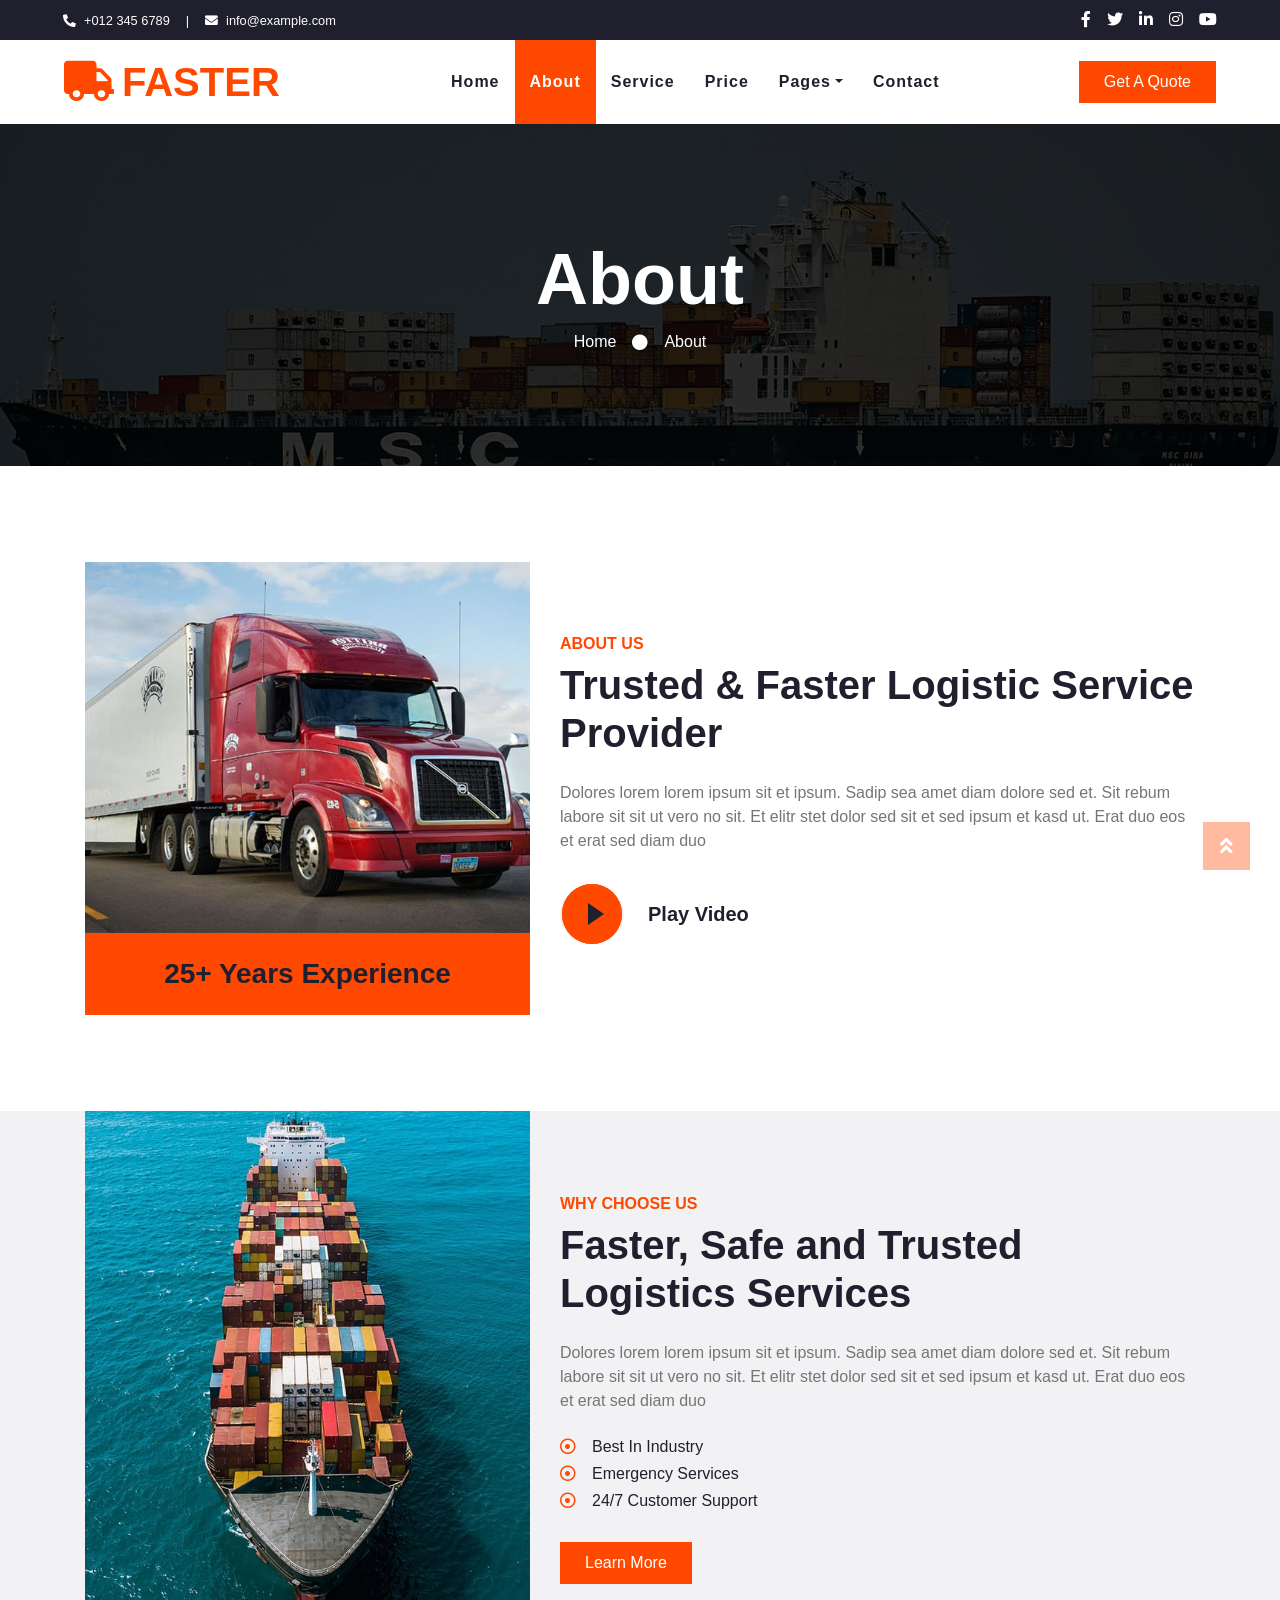
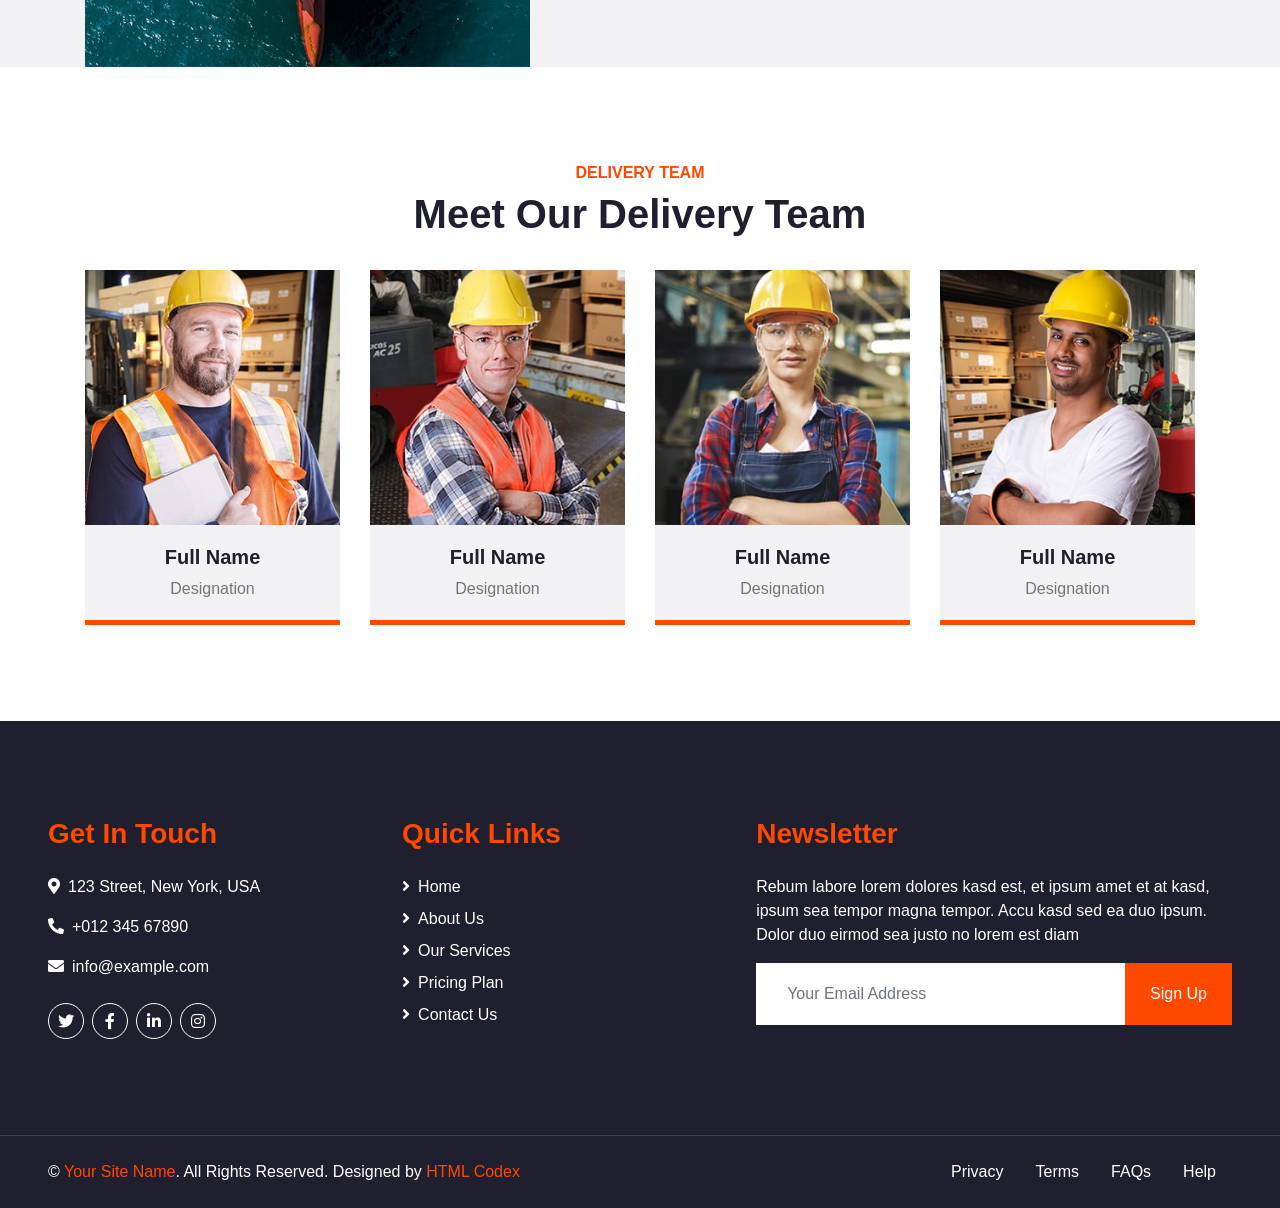
==== commit 5b42b8fd: "Update about.html" ====
--- a/about.html
+++ b/about.html
@@ -5,8 +5,8 @@
     <meta charset="utf-8">
     <title>FASTER </title>
     <meta content="width=device-width, initial-scale=1.0" name="viewport">
-    <meta content="Free HTML Templates" name="keywords">
-    <meta content="Free HTML Templates" name="description">
+    <meta content="" name="keywords">
+    <meta content="" name="description">
 
     <!-- Favicon -->
     <link href="img/favicon.ico" rel="icon">
@@ -350,3 +350,4 @@
 
 
 </html>
+
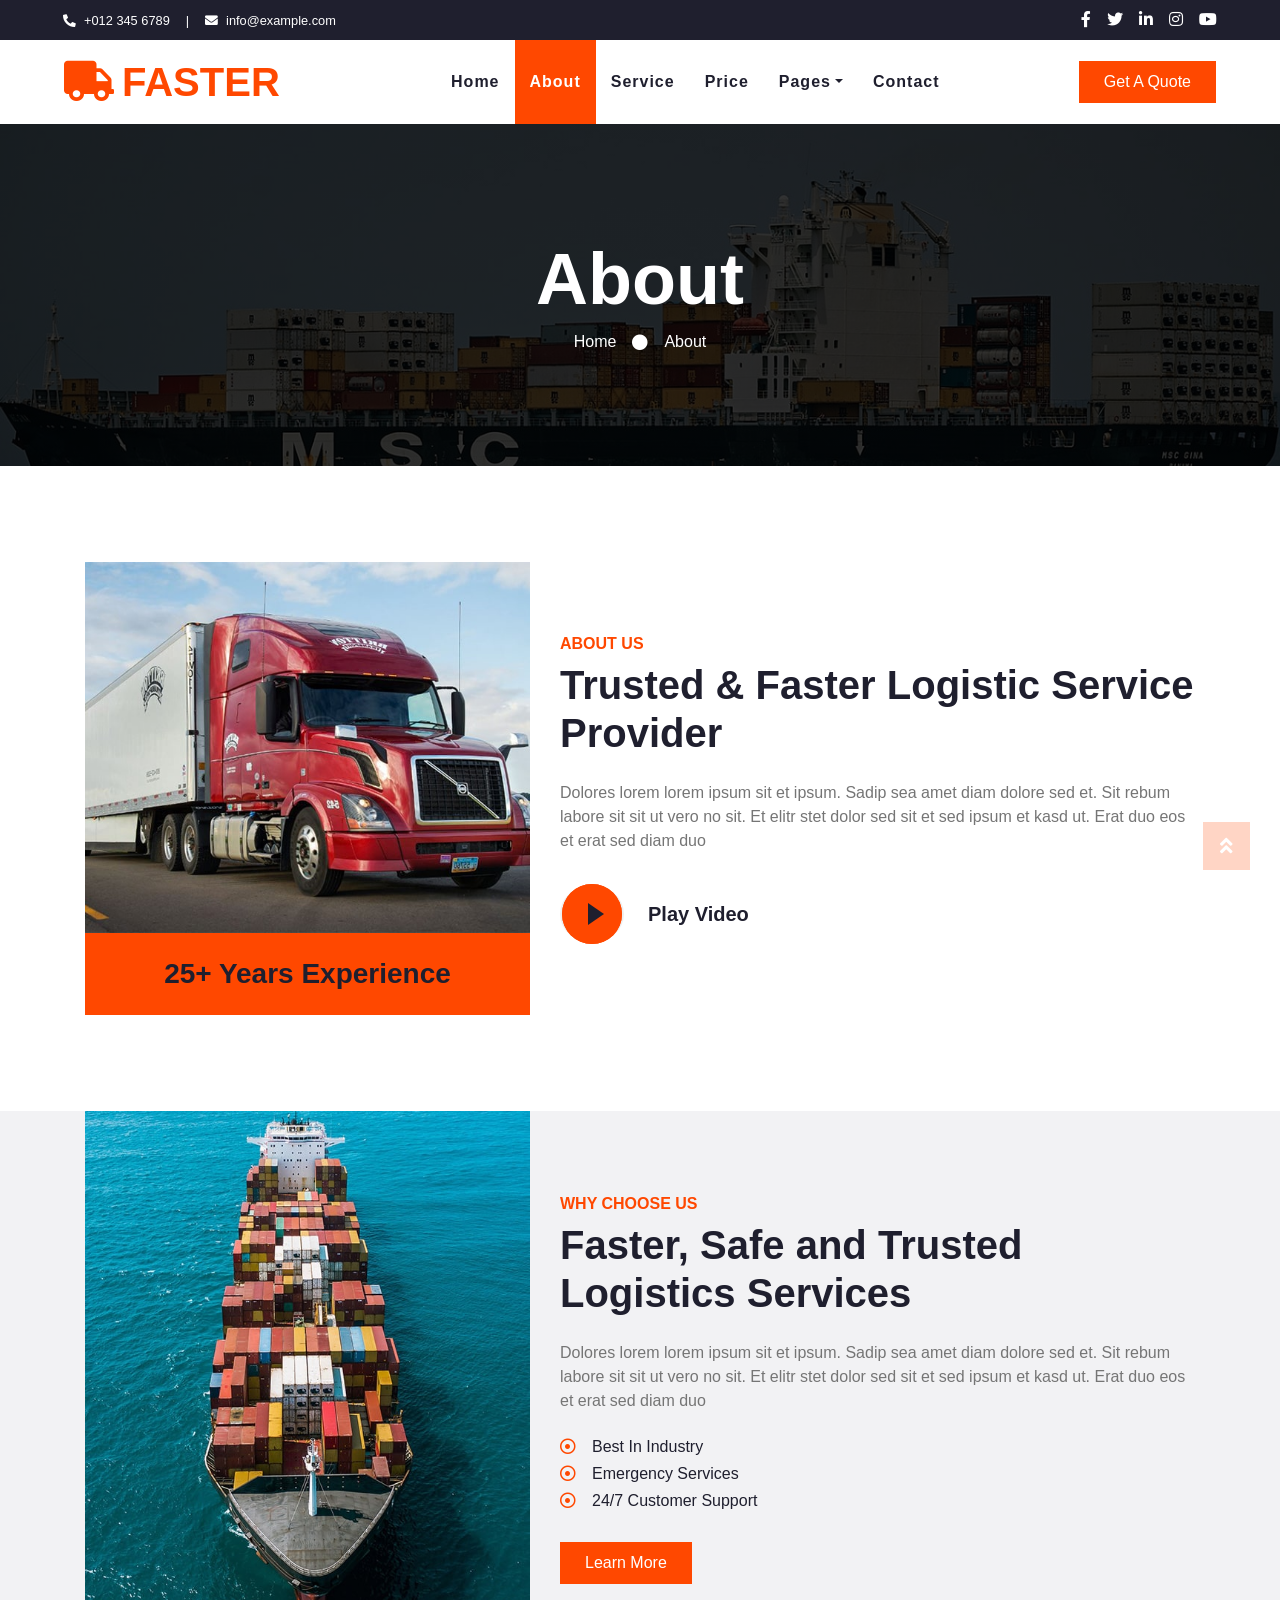
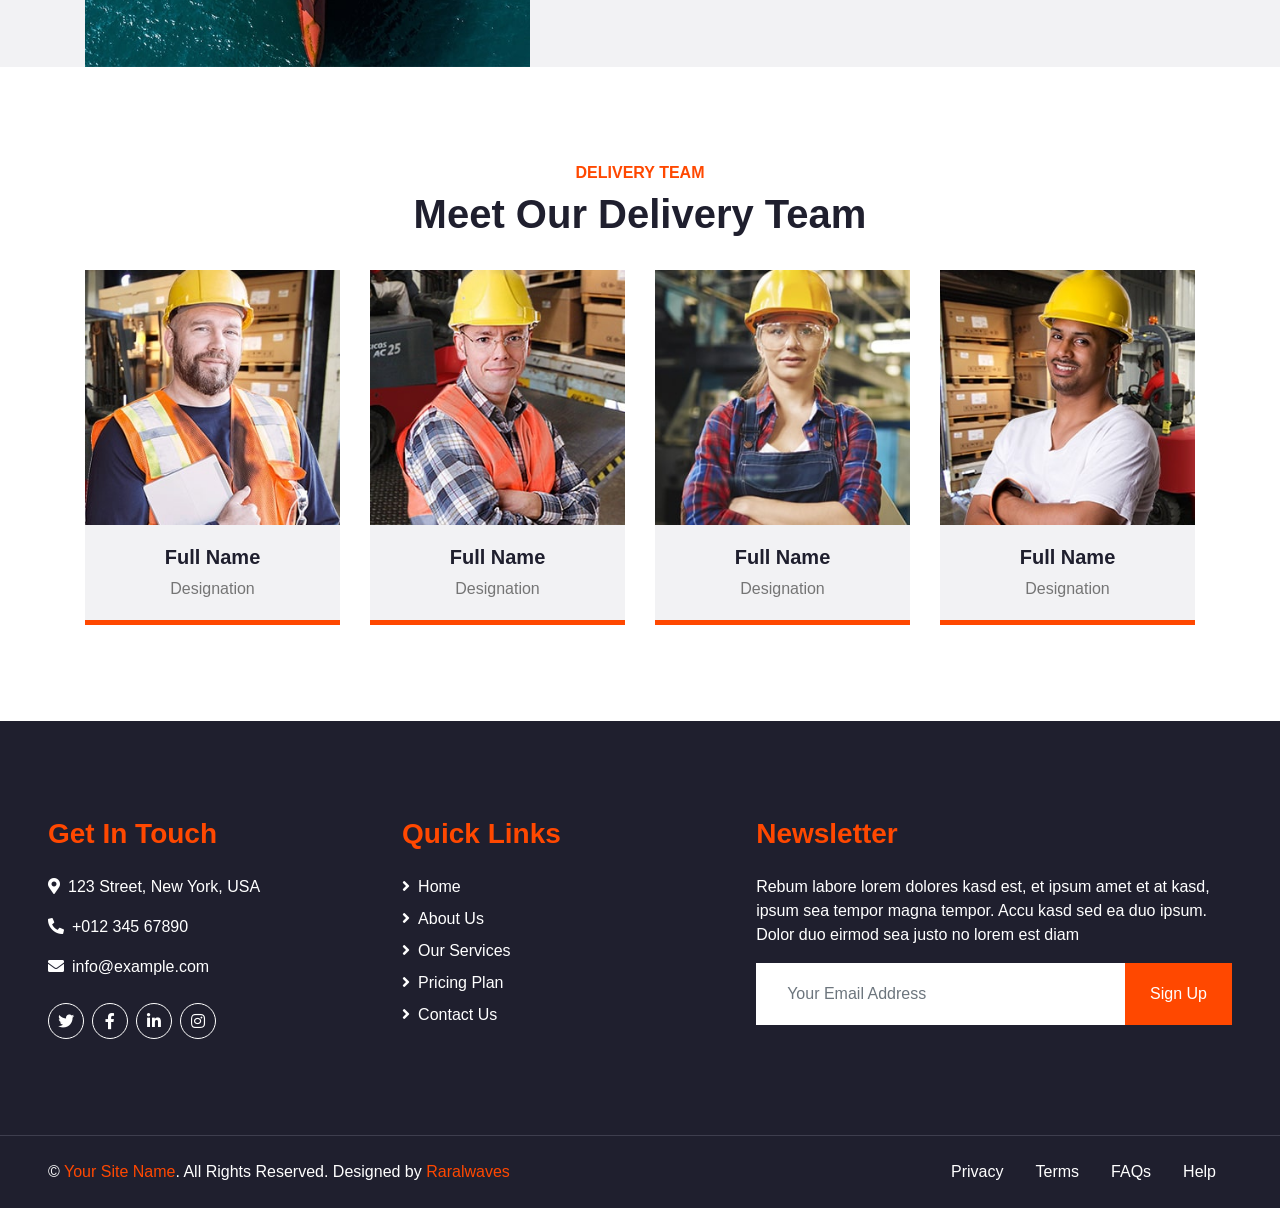
==== commit f41c6b97: "Update about.html" ====
--- a/about.html
+++ b/about.html
@@ -302,9 +302,8 @@
         <div class="row">
             <div class="col-lg-6 text-center text-md-left mb-3 mb-md-0">
                 <p class="m-0 text-white">&copy; <a href="#">Your Site Name</a>. All Rights Reserved. 
-				
-				<!--/*** This template is free as long as you keep the footer author’s credit link/attribution link/backlink. If you'd like to use the template without the footer author’s credit link/attribution link/backlink, you can purchase the Credit Removal License from "https://htmlcodex.com/credit-removal". Thank you for your support. ***/-->
-				Designed by <a href="https://htmlcodex.com">HTML Codex</a>
+	
+				Designed by <a href="https://raralwavessolutions.co.ke/">Raralwaves</a>
                 </p>
             </div>
             <div class="col-lg-6 text-center text-md-right">
@@ -351,3 +350,4 @@
 
 </html>
 
+
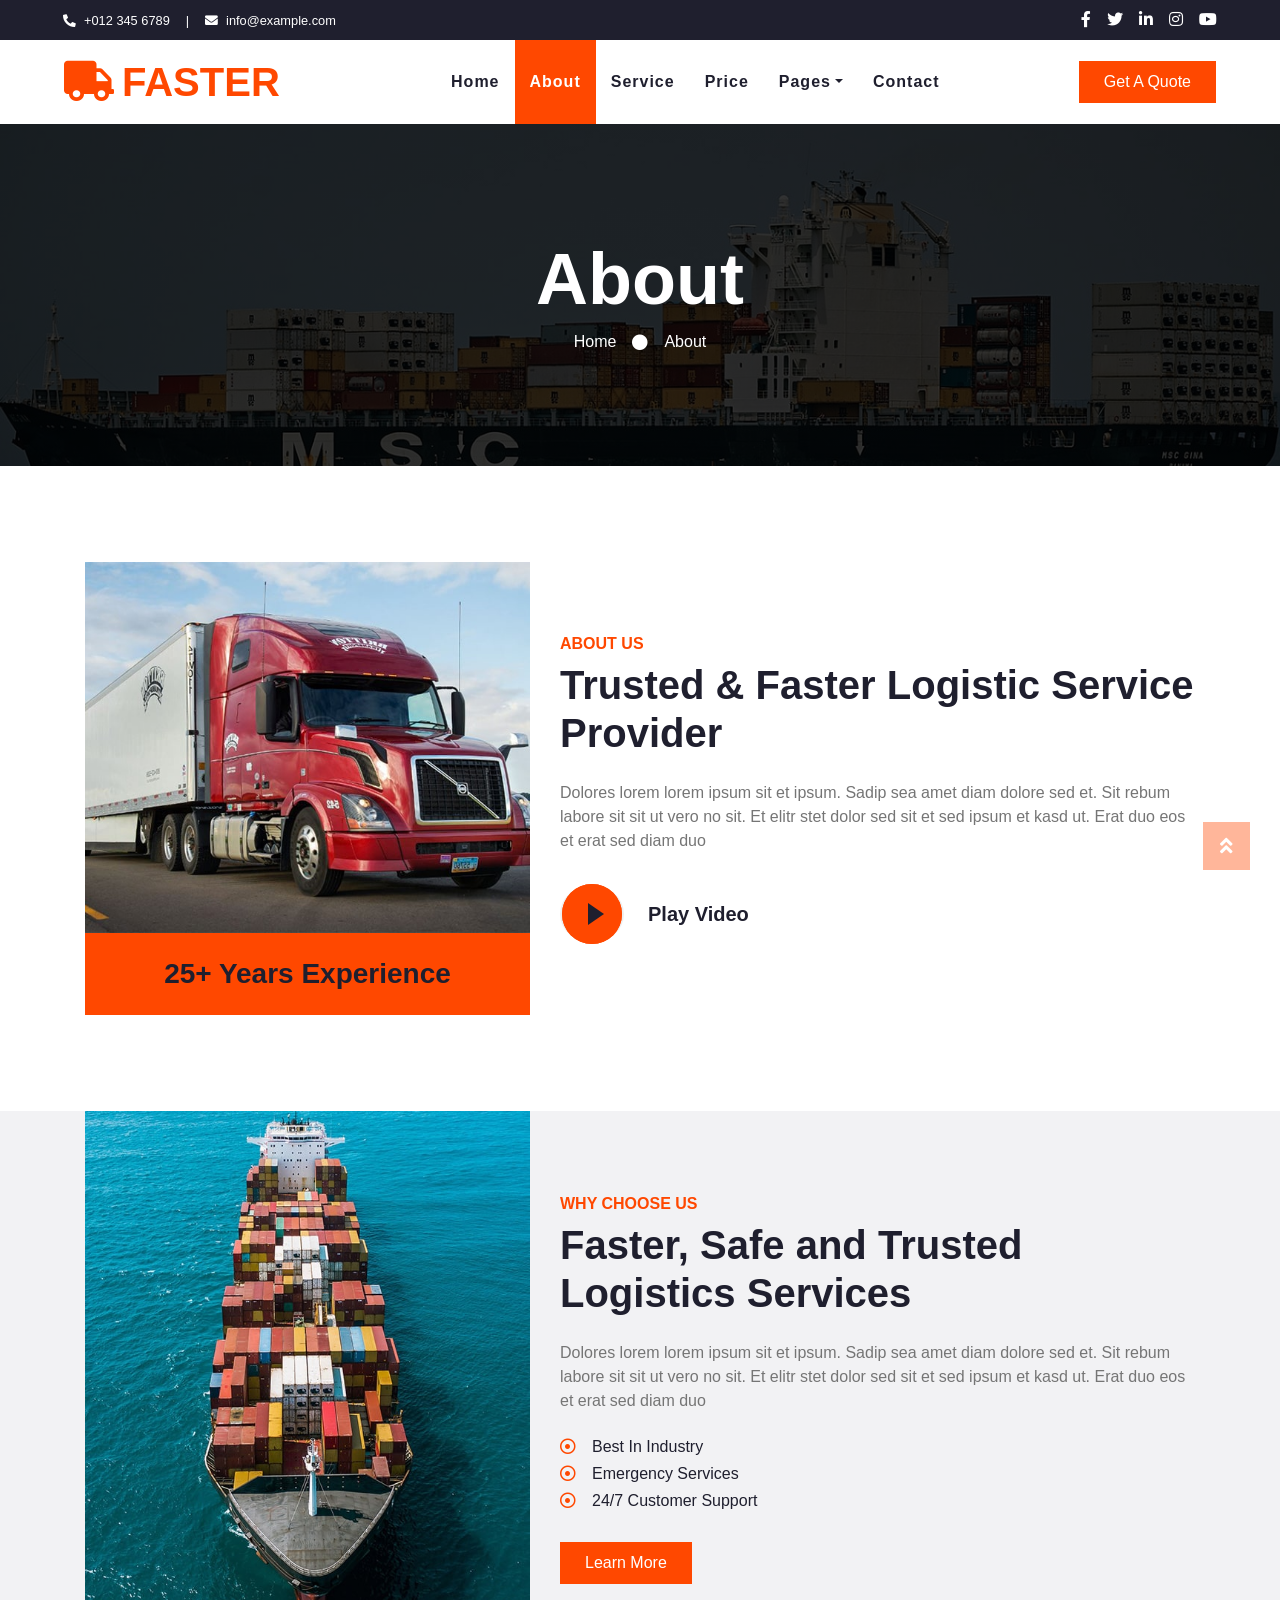
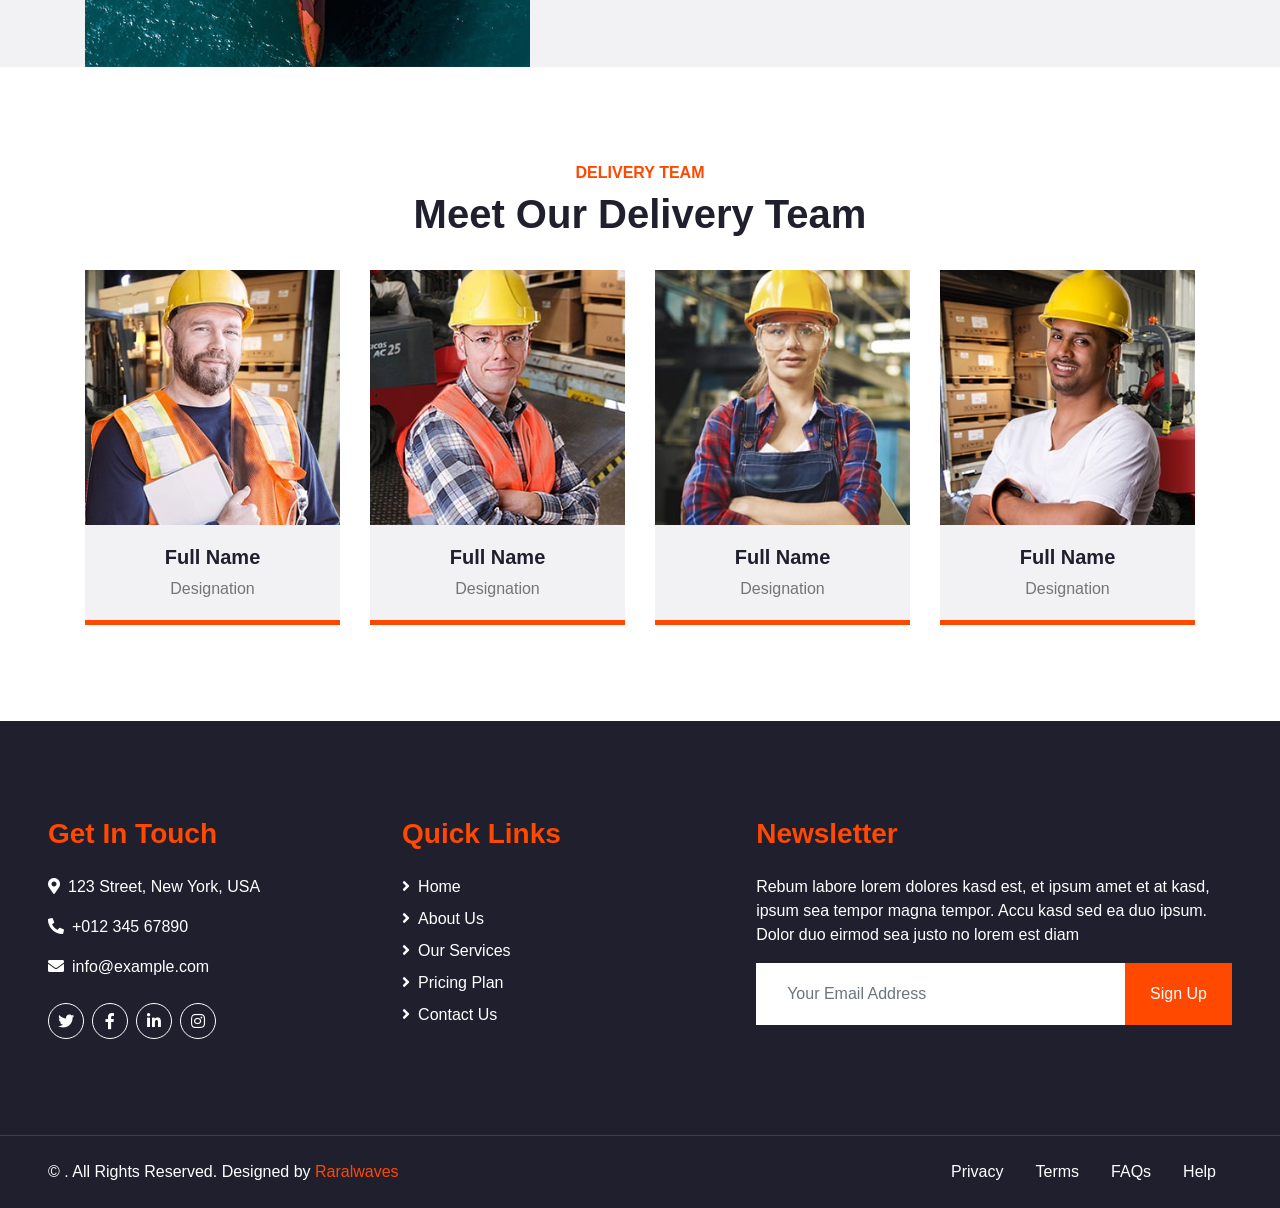
==== commit bcccce5a: "Update about.html" ====
--- a/about.html
+++ b/about.html
@@ -301,7 +301,7 @@
     <div class="container-fluid bg-dark text-white border-top py-4 px-sm-3 px-md-5" style="border-color: #3E3E4E !important;">
         <div class="row">
             <div class="col-lg-6 text-center text-md-left mb-3 mb-md-0">
-                <p class="m-0 text-white">&copy; <a href="#">Your Site Name</a>. All Rights Reserved. 
+                <p class="m-0 text-white">&copy; <a href="#"></a>. All Rights Reserved. 
 	
 				Designed by <a href="https://raralwavessolutions.co.ke/">Raralwaves</a>
                 </p>
@@ -351,3 +351,4 @@
 </html>
 
 
+
